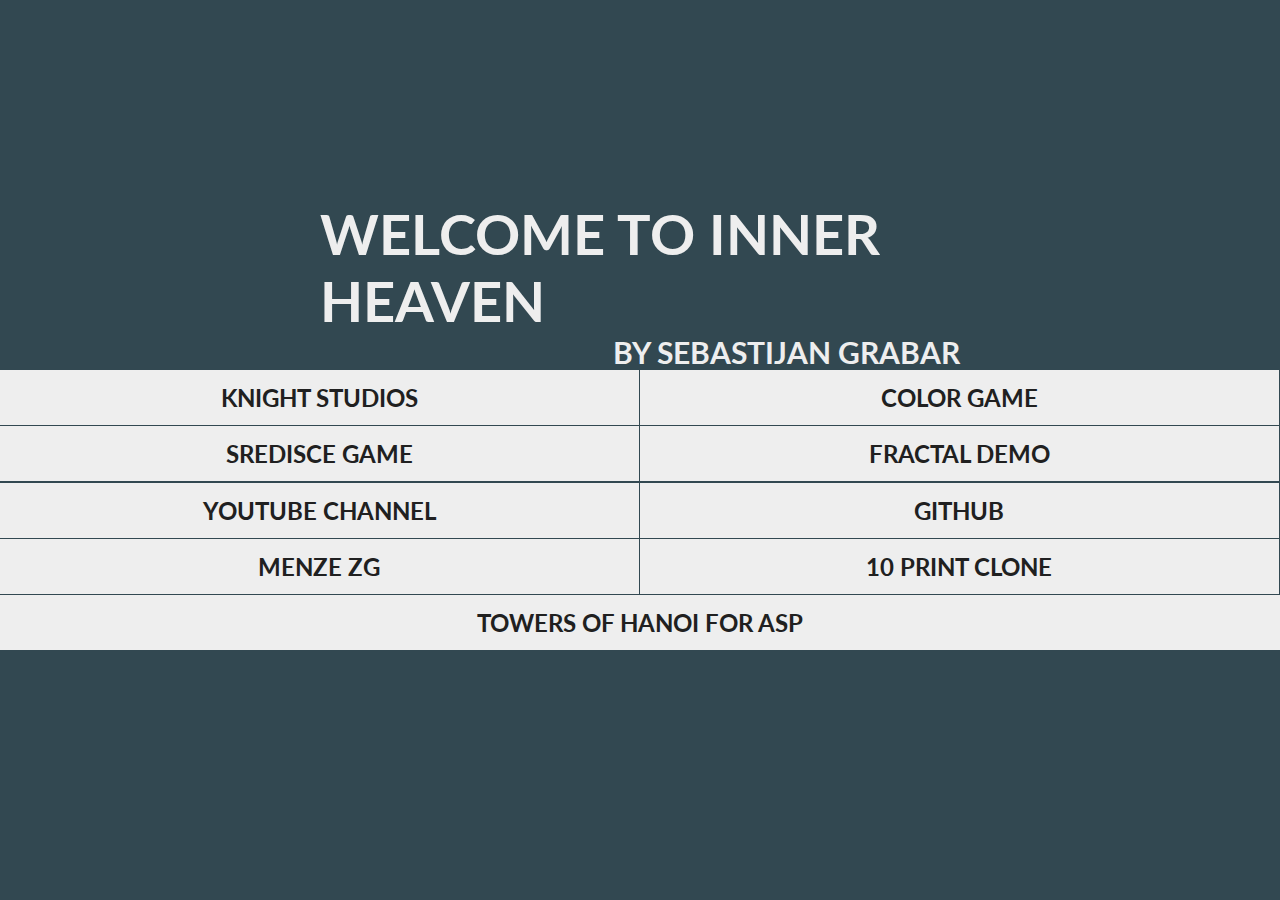
==== index.html @ 2a533b48 "Improved color schemes and added Towers of HANOI" ====
<!DOCTYPE html>

<head>
	<title>Welcome to Sebastijan Grabar's Portfolio - Inner Heaven</title>
	<meta charset="utf-8">
	<meta name="description" content="Portfolio website for Sebastijan Grabar. It contains various works such as JavaScript apps, static web pages and Youtube videos">
	<meta name="author" content="Sebastijan Grabar">
	<meta name="keywords" content="Sebastijan, Grabar, portfolio, JavaScript, HTML">
	<link rel="stylesheet" type="text/css" href="style.css">
	<link href="https://fonts.googleapis.com/css?family=Lato" rel="stylesheet">
	<link rel="icon" href="favicon.png" type="image/png">
</head>

<body>
	<div id="head-container">
		<h1>Welcome to Inner Heaven</h1>
		<h2>by Sebastijan Grabar</h2>
	</div>
	<ul>
		<li><a href="knight_studios/knight.html">Knight Studios</a></li>
		<li><a href="colorgame/colorgame.html">Color Game</a></li>
		<li><a href="srediscegame/index.html">Sredisce Game</a></li>
		<li><a href="fractaldemo/index.html">Fractal demo</a></li>
		<li><a href="https://www.youtube.com/baso53">Youtube Channel</a></li>
		<li><a href="https://github.com/baso53">Github</a></li>
		<li><a href="menze/menze.html">Menze ZG</a></li>
		<li><a href="10print/index.html">10 print clone</a></li>
		<li><a href="hanoi/index.html">Towers of Hanoi for ASP</a></li>
	</ul>
</body>
---- style.css ----
*{
    margin: 0;
    padding: 0;
}

body{
    background: #324851;
    font-family: 'Lato', sans-serif;
}

#head-container{
    width: 50%;
    margin: 0 auto;
}

h1{
    text-align: left;
    text-transform: uppercase;
    font-size: 56px;
    color: #EEEEEE;
    margin-top: 200px;
	cursor: default;
}

h2{
    text-align: right;
    text-transform: uppercase;
    font-size: 30px;
    color: #EEEEEE;
	cursor: default;
}

ul{
    list-style-type: none;
    background: #EEEEEE;
    width: 100%;
}

li{
    float: left;
    width: 49.9%;
    background: #EEEEEE;
    text-align: center;
    font-size: 24px;
    text-transform: uppercase;
    font-weight: bold;
    line-height: 55px;
    margin-right: 0.1%;
    margin-bottom: 0.1%;
}

li:nth-child(odd):last-child{
    width: 100%;
}

a{
    display: block;
    color: #202020;
    text-decoration: none;
    transition: all 0.2s ease-out;
}
a:hover{
    color: #006699;
}

@media screen and (max-device-width: 400px){
    #head-container{
        width: 80%;
        margin: 0 auto;
    }
    h1{
        font-size: 7em;
        margin-top: 50px;
    }
    h2{
        font-size: 3em;
    }
    li{
        font-size: 3em;
        line-height: 4em;
    }
}
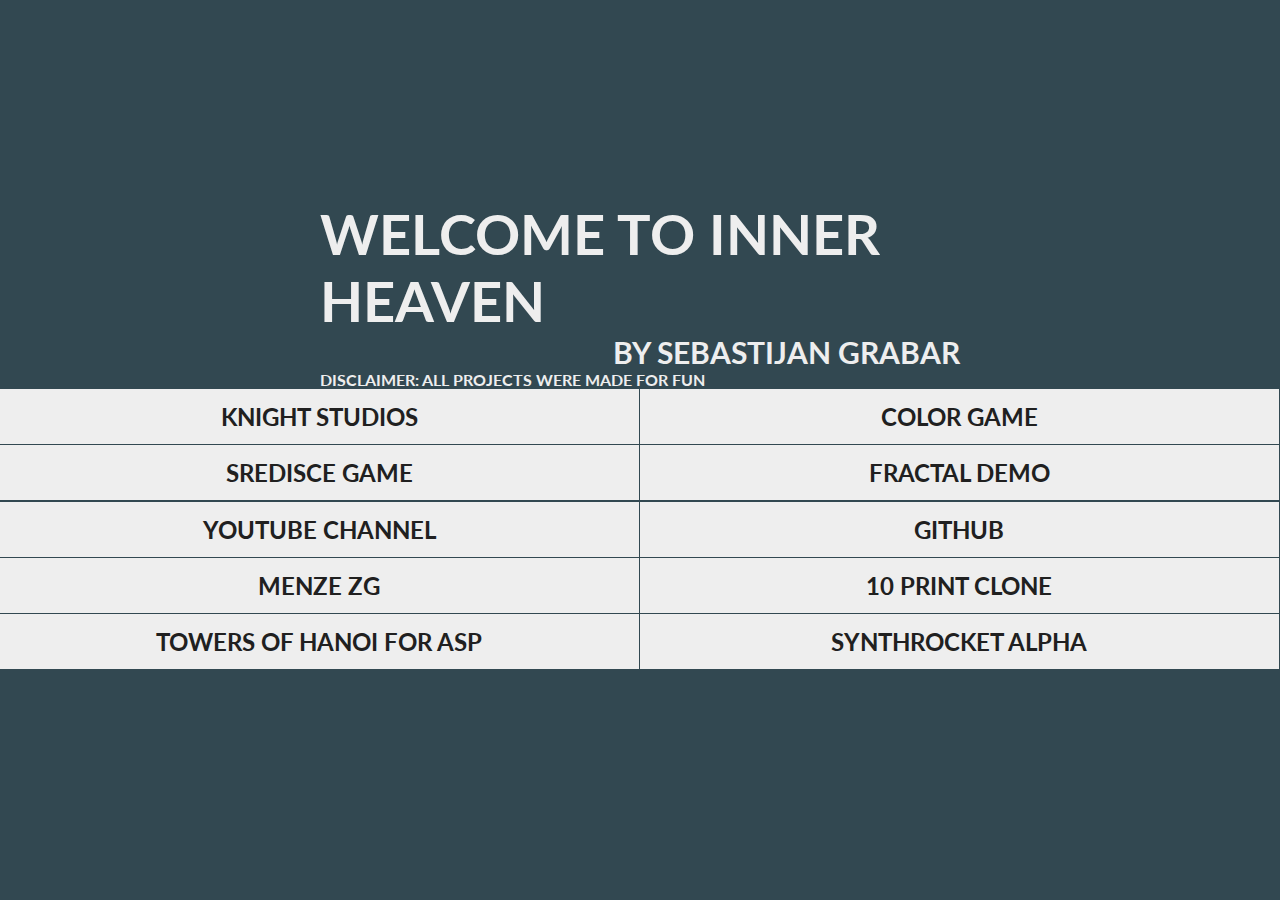
==== commit da8b8b78: "Added SynthRocket Alpha" ====
--- a/index.html
+++ b/index.html
@@ -15,6 +15,7 @@
 	<div id="head-container">
 		<h1>Welcome to Inner Heaven</h1>
 		<h2>by Sebastijan Grabar</h2>
+		<h3>Disclaimer: all projects were made for fun</h3>
 	</div>
 	<ul>
 		<li><a href="knight_studios/knight.html">Knight Studios</a></li>
@@ -26,5 +27,6 @@
 		<li><a href="menze/menze.html">Menze ZG</a></li>
 		<li><a href="10print/index.html">10 print clone</a></li>
 		<li><a href="hanoi/index.html">Towers of Hanoi for ASP</a></li>
+		<li><a href="synthrocket/index.html">SynthRocket Alpha</a></li>
 	</ul>
 </body>--- a/style.css
+++ b/style.css
@@ -26,6 +26,14 @@
     text-align: right;
     text-transform: uppercase;
     font-size: 30px;
+    color: #EEEEEE;
+	cursor: default;
+}
+
+h3{
+    text-align: left;
+    text-transform: uppercase;
+    font-size: 16px;
     color: #EEEEEE;
 	cursor: default;
 }
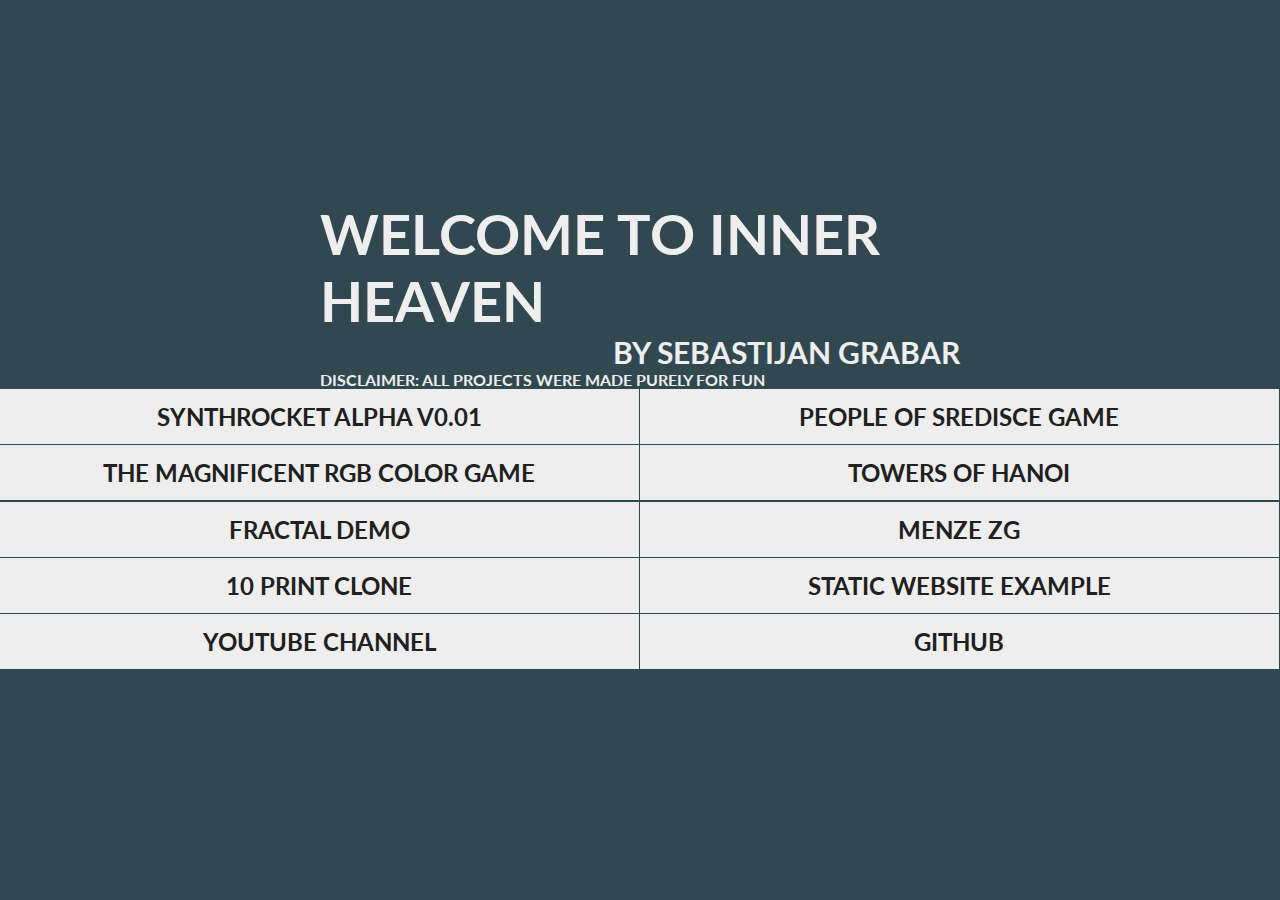
==== commit 7de18220: "Changed layout of the landing page" ====
--- a/index.html
+++ b/index.html
@@ -15,18 +15,18 @@
 	<div id="head-container">
 		<h1>Welcome to Inner Heaven</h1>
 		<h2>by Sebastijan Grabar</h2>
-		<h3>Disclaimer: all projects were made for fun</h3>
+		<h3>Disclaimer: all projects were made purely for fun</h3>
 	</div>
 	<ul>
-		<li><a href="knight_studios/knight.html">Knight Studios</a></li>
-		<li><a href="colorgame/colorgame.html">Color Game</a></li>
-		<li><a href="srediscegame/index.html">Sredisce Game</a></li>
+		<li><a href="synthrocket/index.html">SynthRocket Alpha v0.01</a></li>
+		<li><a href="srediscegame/index.html">People of Sredisce Game</a></li>
+		<li><a href="colorgame/colorgame.html">The Magnificent RGB color game</a></li>
+		<li><a href="hanoi/index.html">Towers of Hanoi</a></li>
 		<li><a href="fractaldemo/index.html">Fractal demo</a></li>
+		<li><a href="menze/menze.html">Menze ZG</a></li>
+		<li><a href="10print/index.html">10 print clone</a></li>
+		<li><a href="knight_studios/knight.html">Static website example</a></li>
 		<li><a href="https://www.youtube.com/baso53">Youtube Channel</a></li>
 		<li><a href="https://github.com/baso53">Github</a></li>
-		<li><a href="menze/menze.html">Menze ZG</a></li>
-		<li><a href="10print/index.html">10 print clone</a></li>
-		<li><a href="hanoi/index.html">Towers of Hanoi for ASP</a></li>
-		<li><a href="synthrocket/index.html">SynthRocket Alpha</a></li>
 	</ul>
 </body>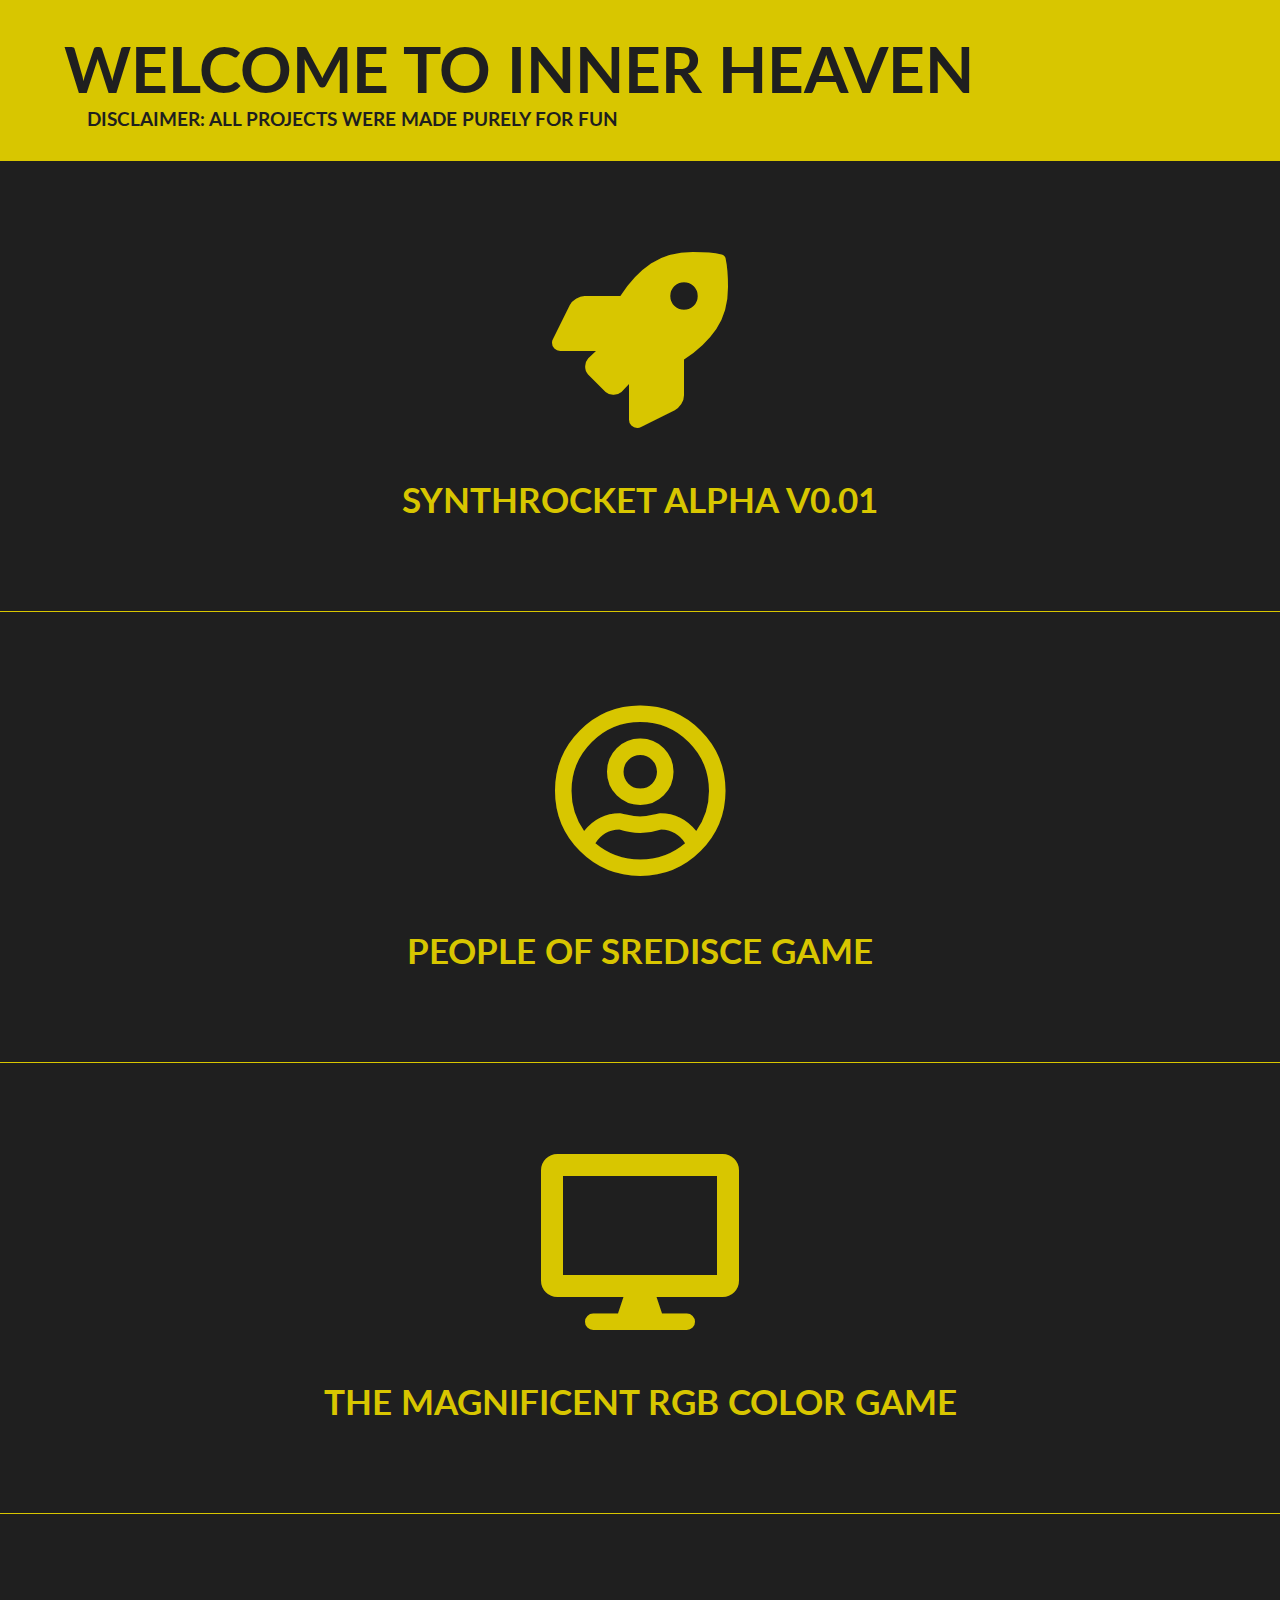
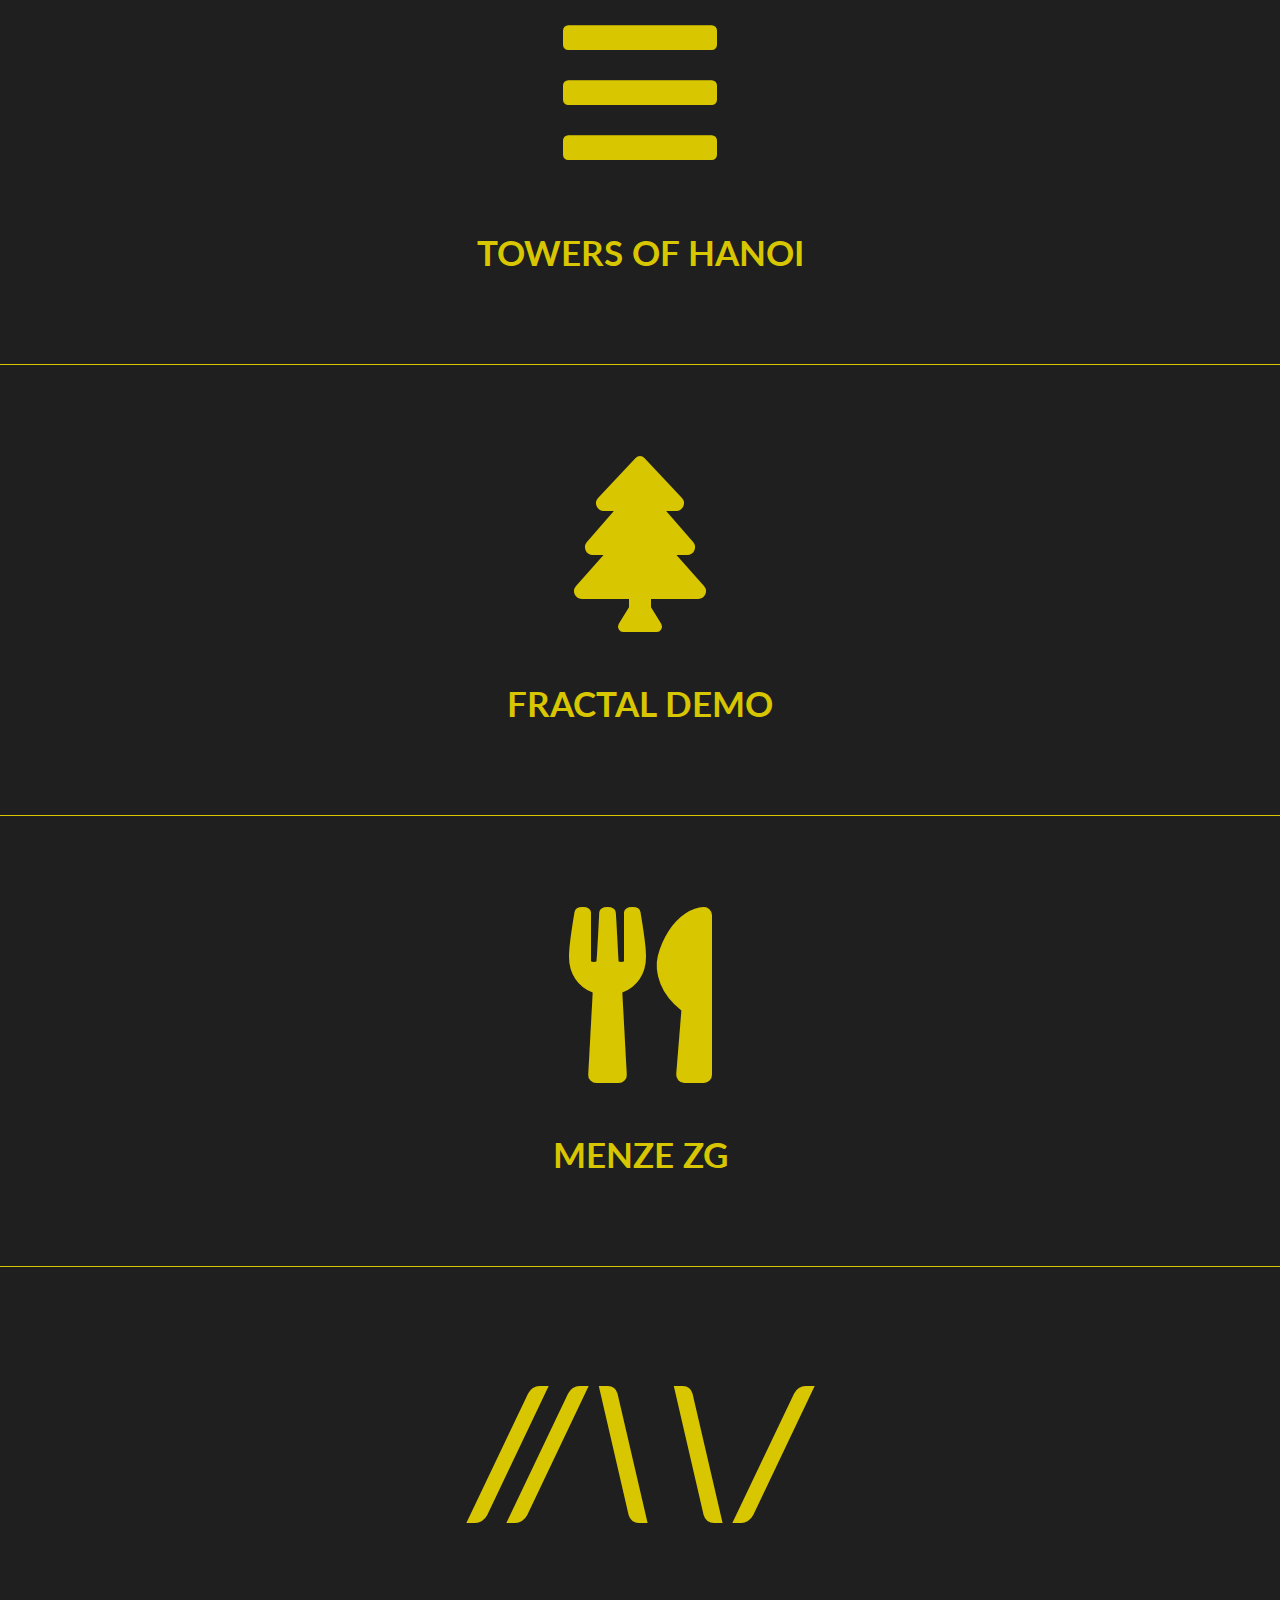
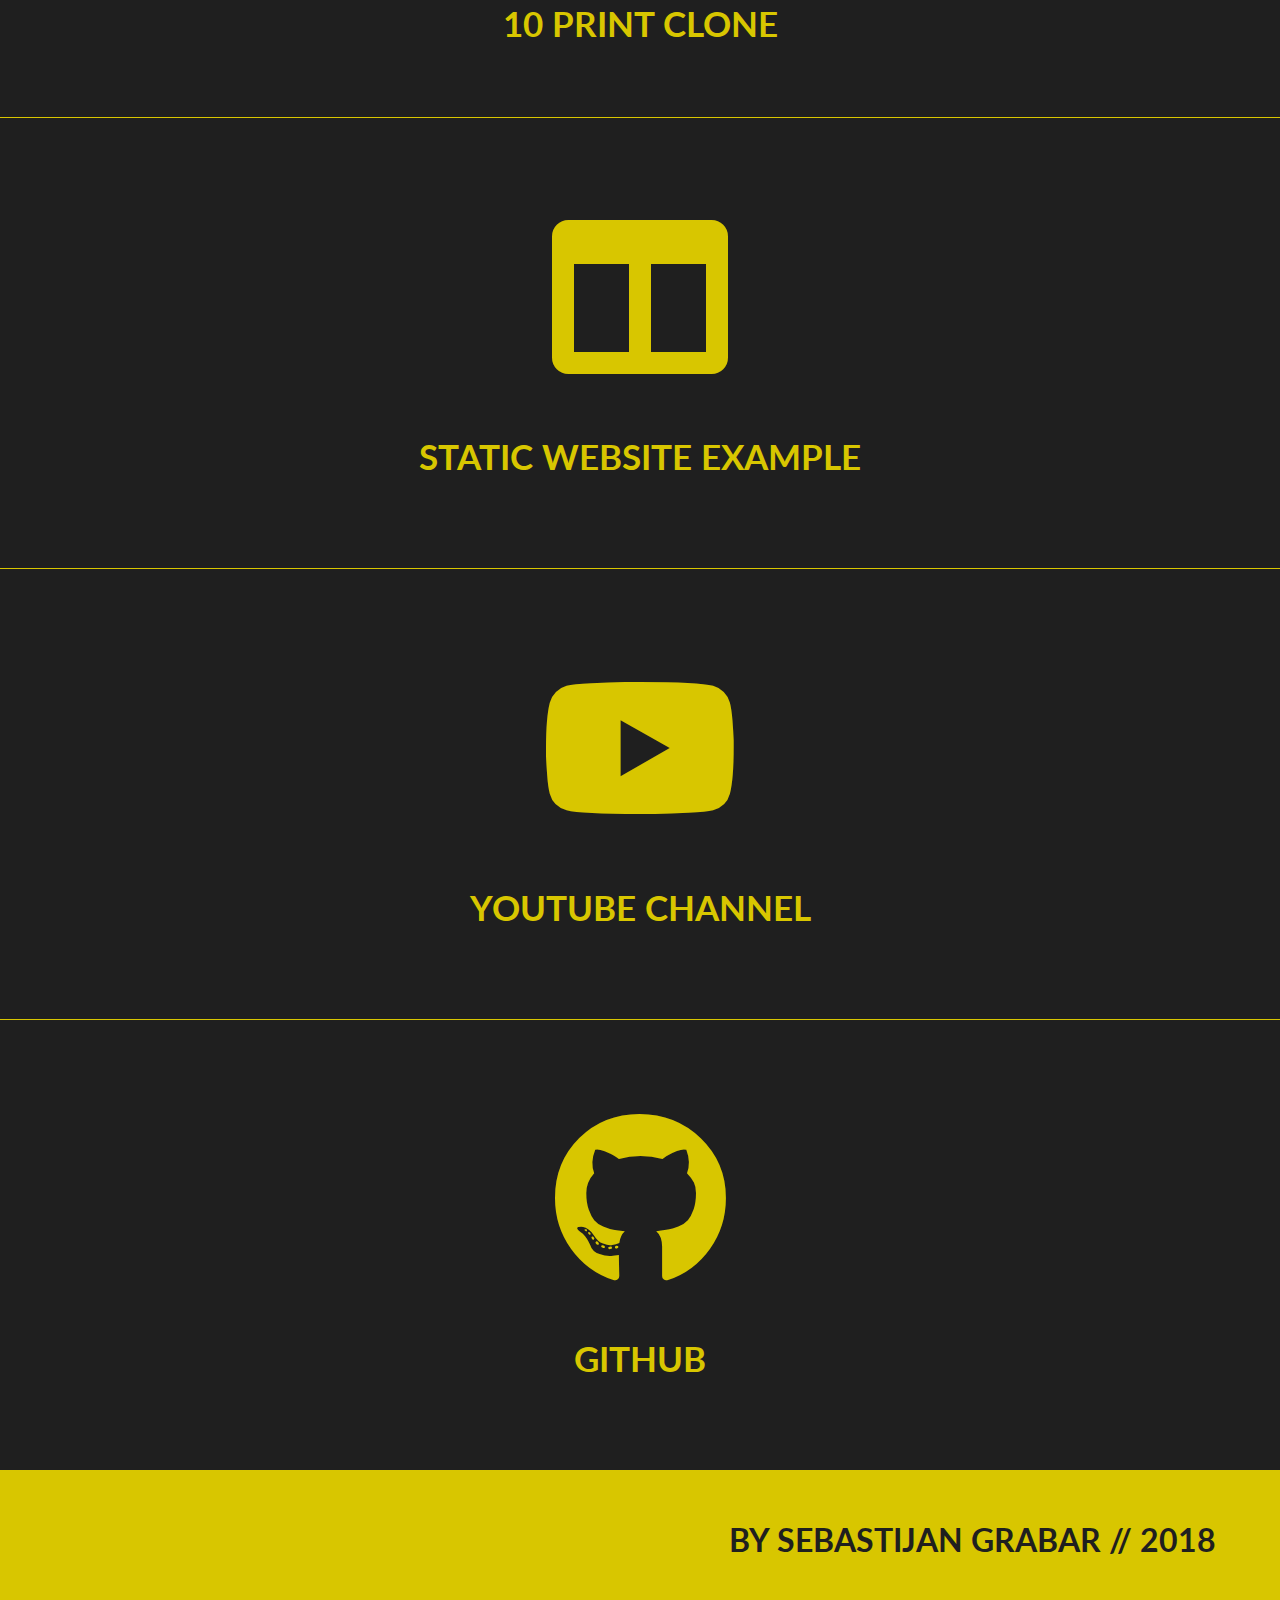
==== commit 710dd1b7: "Changed landing page" ====
--- a/index.html
+++ b/index.html
@@ -8,25 +8,31 @@
 	<meta name="keywords" content="Sebastijan, Grabar, portfolio, JavaScript, HTML">
 	<link rel="stylesheet" type="text/css" href="style.css">
 	<link href="https://fonts.googleapis.com/css?family=Lato" rel="stylesheet">
+	<link href="https://use.fontawesome.com/releases/v5.0.6/css/all.css" rel="stylesheet">
 	<link rel="icon" href="favicon.png" type="image/png">
 </head>
 
 <body>
-	<div id="head-container">
+	<header>
 		<h1>Welcome to Inner Heaven</h1>
-		<h2>by Sebastijan Grabar</h2>
-		<h3>Disclaimer: all projects were made purely for fun</h3>
-	</div>
+		<h2>Disclaimer: all projects were made purely for fun</h2>
+	</header>
+
+
 	<ul>
-		<li><a href="synthrocket/index.html">SynthRocket Alpha v0.01</a></li>
-		<li><a href="srediscegame/index.html">People of Sredisce Game</a></li>
-		<li><a href="colorgame/colorgame.html">The Magnificent RGB color game</a></li>
-		<li><a href="hanoi/index.html">Towers of Hanoi</a></li>
-		<li><a href="fractaldemo/index.html">Fractal demo</a></li>
-		<li><a href="menze/menze.html">Menze ZG</a></li>
-		<li><a href="10print/index.html">10 print clone</a></li>
-		<li><a href="knight_studios/knight.html">Static website example</a></li>
-		<li><a href="https://www.youtube.com/baso53">Youtube Channel</a></li>
-		<li><a href="https://github.com/baso53">Github</a></li>
+		<li><a href="synthrocket/index.html"><i class="fas fa-rocket"></i>SynthRocket Alpha v0.01</a></li>
+		<li><a href="srediscegame/index.html"><i class="far fa-user-circle"></i>People of Sredisce Game</a></li>
+		<li><a href="colorgame/colorgame.html"><i class="fas fa-desktop"></i>The Magnificent RGB color game</a></li>
+		<li><a href="hanoi/index.html"><i class="fas fa-bars"></i>Towers of Hanoi</a></li>
+		<li><a href="fractaldemo/index.html"><i class="fas fa-tree"></i>Fractal demo</a></li>
+		<li><a href="menze/menze.html"><i class="fas fa-utensils"></i>Menze ZG</a></li>
+		<li><a href="10print/index.html"><i>//\\/</i>10 print clone</a></li>
+		<li><a href="knight_studios/knight.html"><i class="fas fa-columns"></i>Static website example</a></li>
+		<li><a href="https://www.youtube.com/baso53"><i class="fab fa-youtube"></i>Youtube Channel</a></li>
+		<li><a href="https://github.com/baso53"><i class="fab fa-github"></i>Github</a></li>
 	</ul>
+
+	<footer>
+		<div id="footer-right">by Sebastijan Grabar // 2018</div>
+	</footer>
 </body>--- a/style.css
+++ b/style.css
@@ -4,87 +4,89 @@
 }
 
 body{
-    background: #324851;
+    background: #d8c600;
     font-family: 'Lato', sans-serif;
+    text-transform: uppercase;
 }
 
-#head-container{
-    width: 50%;
-    margin: 0 auto;
+header, footer{
+    padding: 30px 5%;
+    color: #1f1f1f;
+    cursor: default;
 }
 
 h1{
     text-align: left;
-    text-transform: uppercase;
-    font-size: 56px;
-    color: #EEEEEE;
-    margin-top: 200px;
-	cursor: default;
+    font-size: 4em;
 }
 
 h2{
-    text-align: right;
-    text-transform: uppercase;
-    font-size: 30px;
-    color: #EEEEEE;
-	cursor: default;
-}
-
-h3{
     text-align: left;
-    text-transform: uppercase;
-    font-size: 16px;
-    color: #EEEEEE;
-	cursor: default;
+    font-size: 1.2em;
+    margin-left: 2%;
 }
 
 ul{
     list-style-type: none;
-    background: #EEEEEE;
-    width: 100%;
-}
-
-li{
-    float: left;
-    width: 49.9%;
-    background: #EEEEEE;
-    text-align: center;
-    font-size: 24px;
-    text-transform: uppercase;
-    font-weight: bold;
-    line-height: 55px;
-    margin-right: 0.1%;
-    margin-bottom: 0.1%;
-}
-
-li:nth-child(odd):last-child{
     width: 100%;
 }
 
 a{
-    display: block;
-    color: #202020;
+    width: 100%;
+    text-align: center;
+    display: flex;
+    justify-content: center;
+    align-content: center;
+    flex-direction: column;
+    font-size: 2.2em;
+    font-weight: bold;
     text-decoration: none;
-    transition: all 0.2s ease-out;
+    background-color: #1f1f1f;
+    background-position: center;
+    height: 450px;
+    color: #d8c600;
+    border-top: 1px solid #d8c600;
+    transition: all 0.2s;
 }
 a:hover{
-    color: #006699;
+    background: #111111;
+}
+
+i{
+    margin-bottom: 50px;
+    font-size: 5em;
+}
+
+footer{
+    color: #1f1f1f;
+    font-weight: bold;
+    cursor: default;
+    height: 80px;
+}
+#footer-right{
+    text-align: right;
+    line-height: 80px;
+    font-size: 2em;
+    width: 100%;
 }
 
 @media screen and (max-device-width: 400px){
-    #head-container{
-        width: 80%;
-        margin: 0 auto;
-    }
     h1{
-        font-size: 7em;
-        margin-top: 50px;
+        font-size: 5em;
     }
     h2{
+        margin-top: 20px;
+        font-size: 2em;
+    }
+    h3{
+        margin-top: 30px;
+        font-size: 1.5em;
+    }
+    a{
+        font-size: 4em;
+    }
+    i{
+        margin-bottom: 40px;
         font-size: 3em;
     }
-    li{
-        font-size: 3em;
-        line-height: 4em;
-    }
 }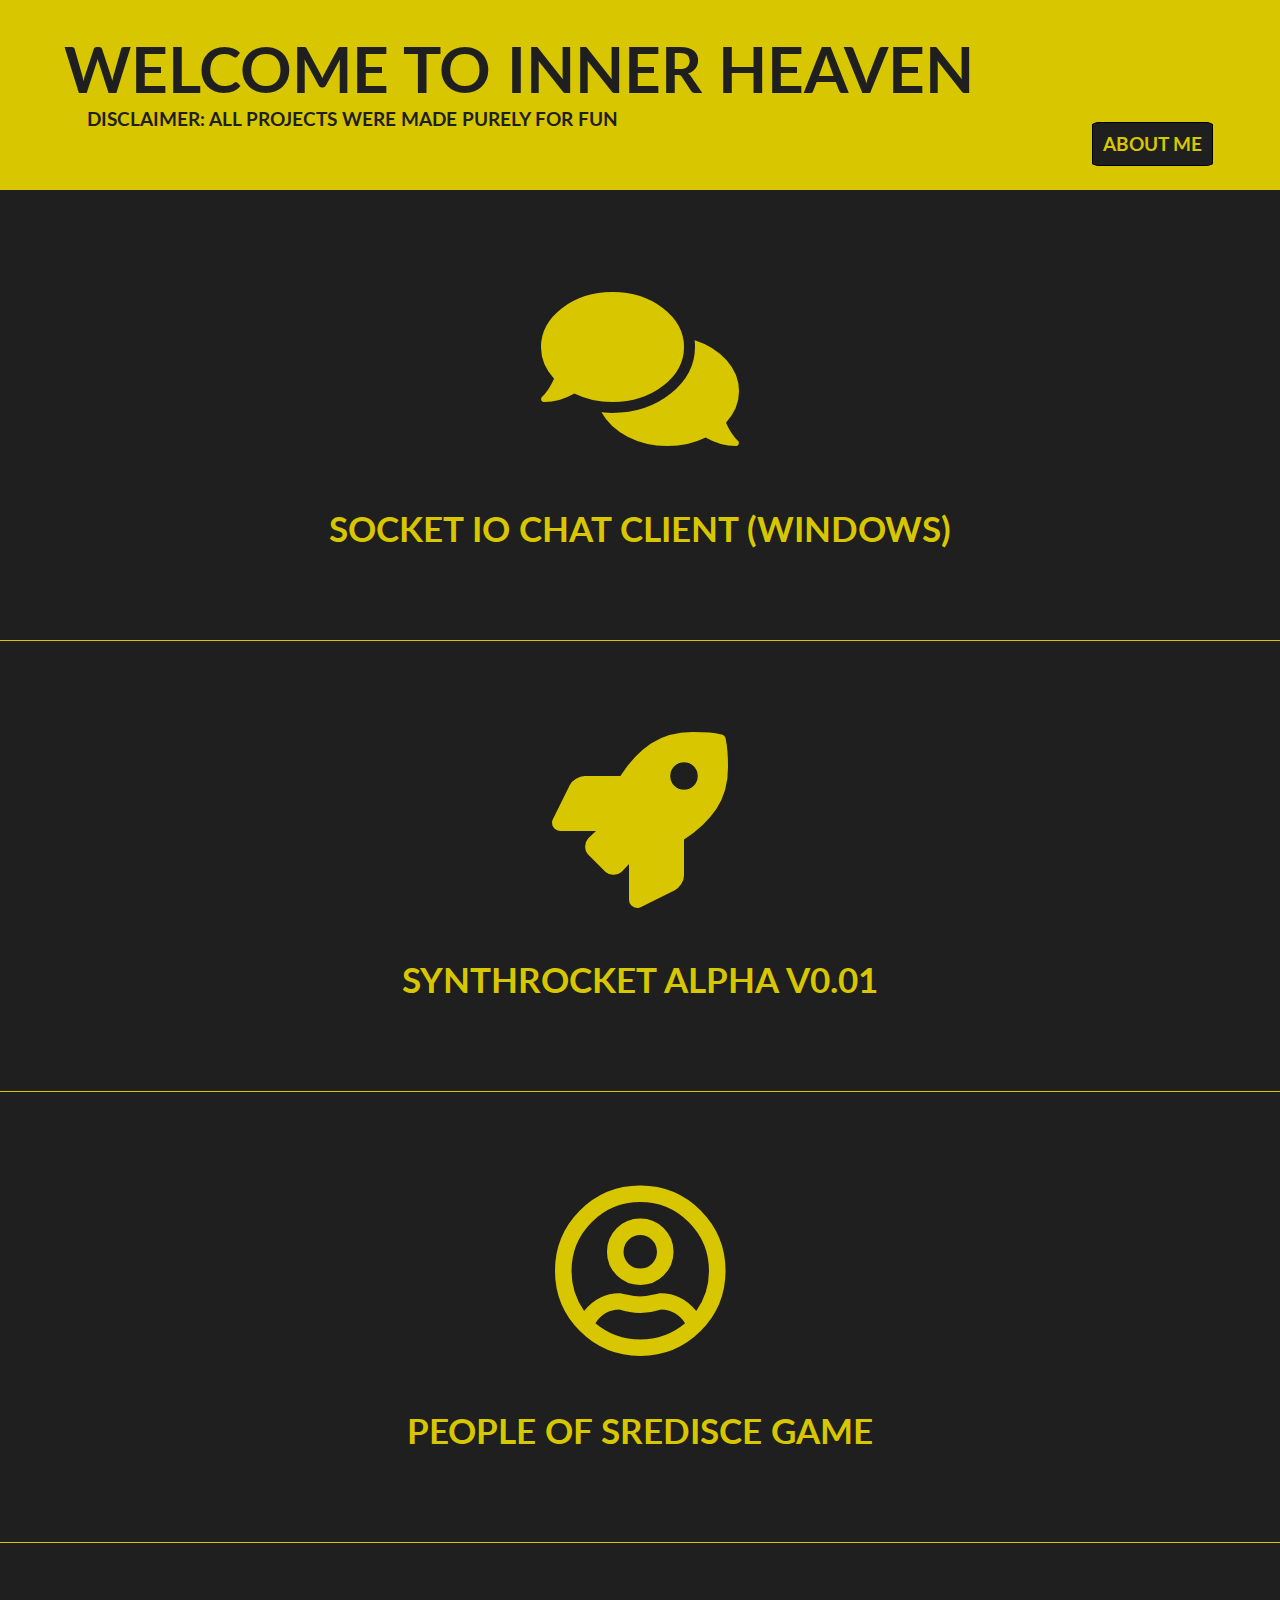
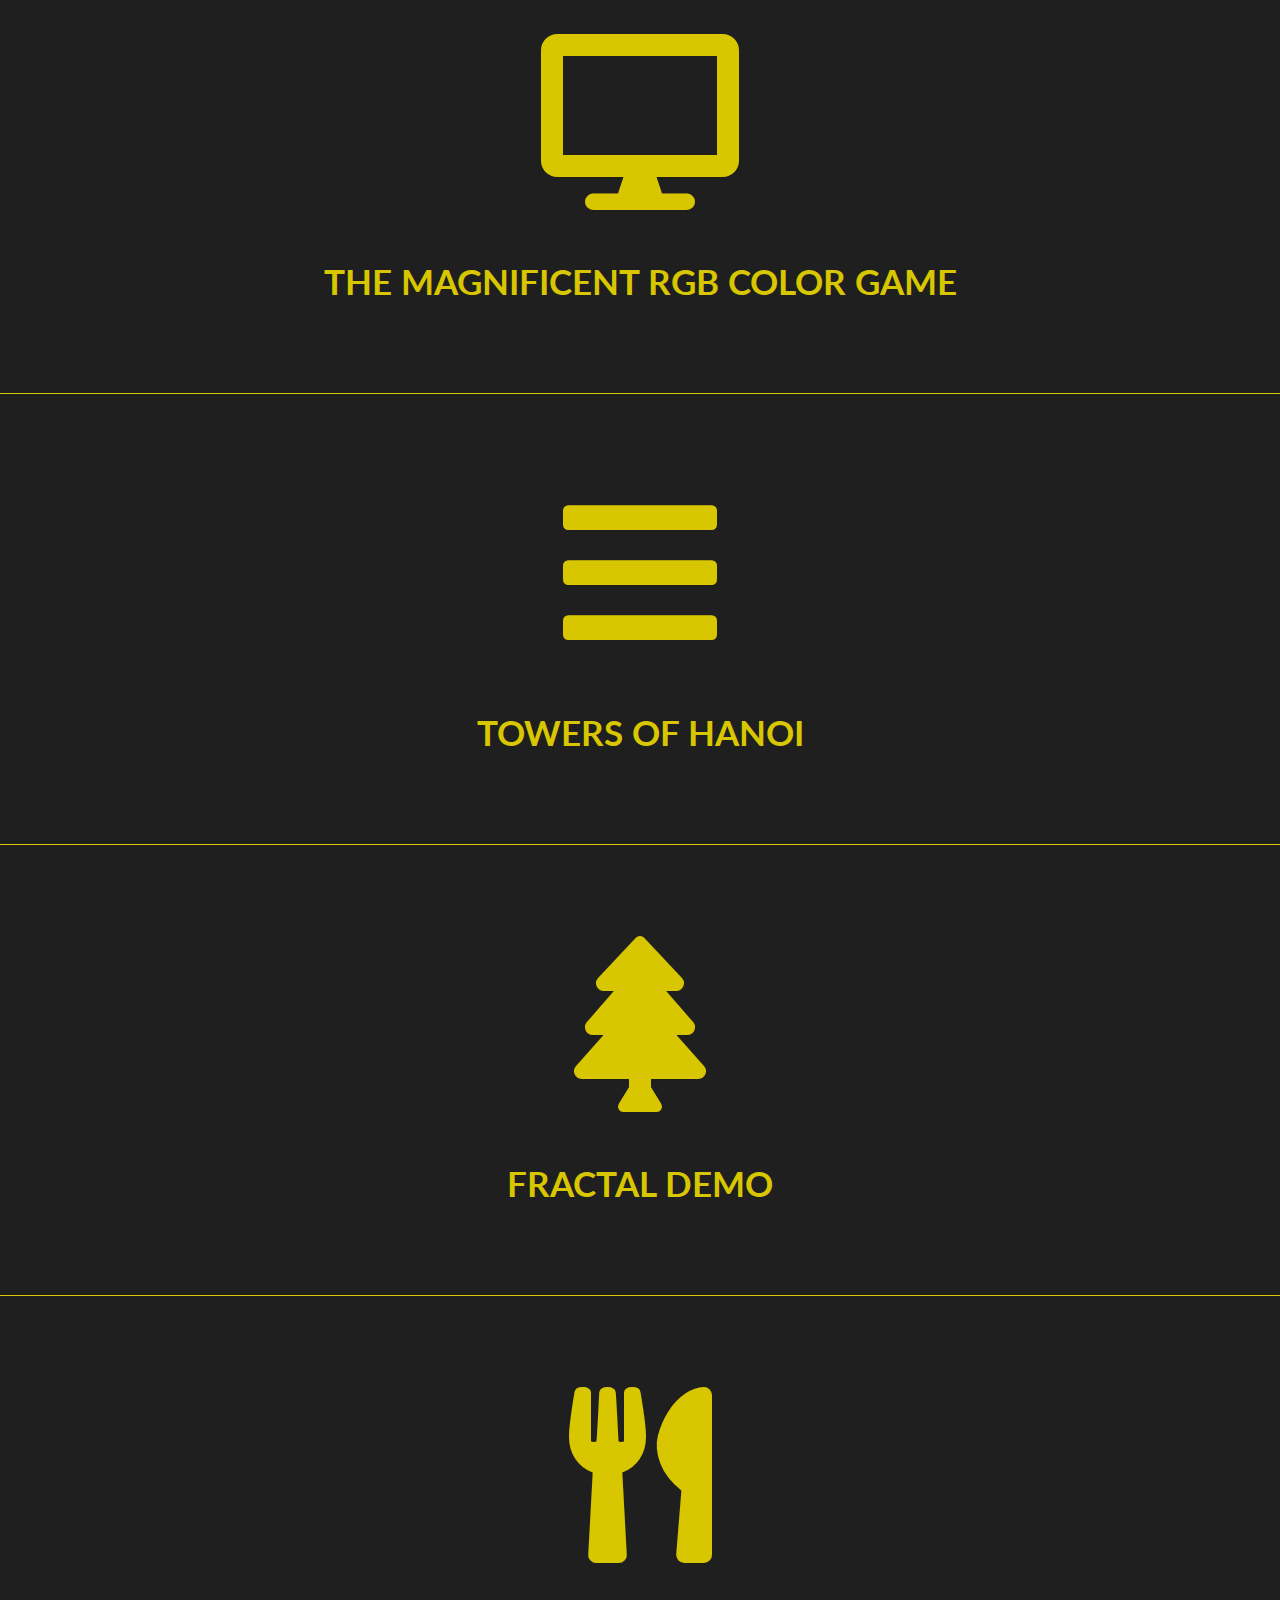
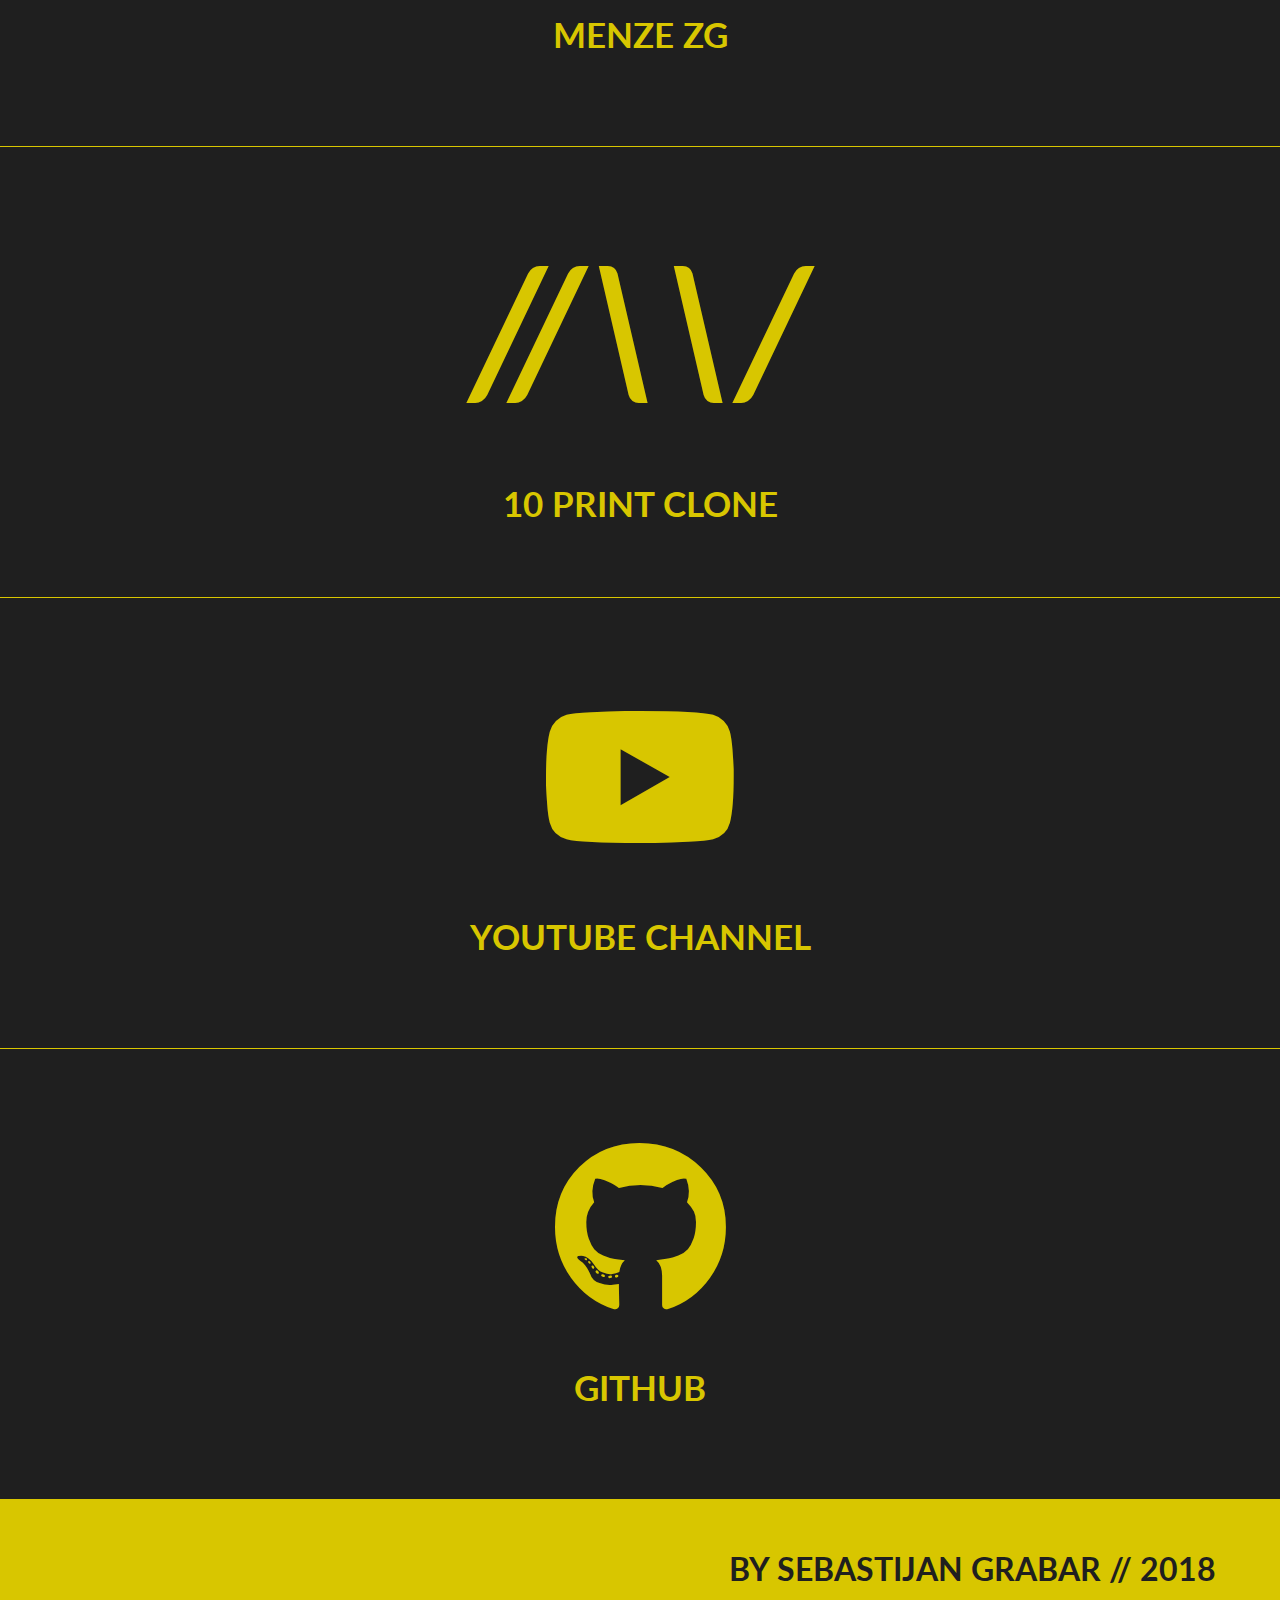
==== commit fb744dbb: "Added socket.io project and about me section" ====
--- a/index.html
+++ b/index.html
@@ -1,11 +1,11 @@
 <!DOCTYPE html>
 
 <head>
-	<title>Welcome to Sebastijan Grabar's Portfolio - Inner Heaven</title>
+	<title>Welcome to Inner Heaven</title>
 	<meta charset="utf-8">
-	<meta name="description" content="Portfolio website for Sebastijan Grabar. It contains various works such as JavaScript apps, static web pages and Youtube videos">
+	<meta name="description" content="Portfolio website by Sebastijan Grabar. It contains various works such as JavaScript apps, static web pages and Youtube videos.">
 	<meta name="author" content="Sebastijan Grabar">
-	<meta name="keywords" content="Sebastijan, Grabar, portfolio, JavaScript, HTML">
+	<meta name="keywords" content="Sebastijan, Grabar, portfolio, JavaScript, HTML, frameworks">
 	<link rel="stylesheet" type="text/css" href="style.css">
 	<link href="https://fonts.googleapis.com/css?family=Lato" rel="stylesheet">
 	<link href="https://use.fontawesome.com/releases/v5.0.6/css/all.css" rel="stylesheet">
@@ -16,10 +16,29 @@
 	<header>
 		<h1>Welcome to Inner Heaven</h1>
 		<h2>Disclaimer: all projects were made purely for fun</h2>
+		
+		<h3 id="show"><span id="about">About Me</span></h3>
 	</header>
 
+	<ul>
+		<li>
+			<a href="#" onClick="return false;" id="hiddeable">
+				<div id="about-text">
+					Hello! My Name is Sebastijan Grabar!
+					<br> I'm a 20-year-old student and developer from Croatia with big love for modern Javascript.
+					<br> <br> Learning new technologies through side projects is one of the things I absolutely love
+					to do, most of which you can find below. On the other hand, I have a strong opinion that concepts are more important
+					than concrete technologies.
 
-	<ul>
+					<br> <br> I also know some C#, Java, C, C++, all of which I wish to get better at in the near future.
+
+					<br> <br> You can also find a link to my Youtube channel where I (sometimes) put up guitar covers or my own music. 
+					Playing the guitar is my main tool for relaxation :)
+				</div>
+			</a>
+		</li>
+
+		<li><a href="https://github.com/baso53/SocketIOChatClient"><i class="fas fa-comments"></i>Socket IO Chat Client (Windows)</a></li>
 		<li><a href="synthrocket/index.html"><i class="fas fa-rocket"></i>SynthRocket Alpha v0.01</a></li>
 		<li><a href="srediscegame/index.html"><i class="far fa-user-circle"></i>People of Sredisce Game</a></li>
 		<li><a href="colorgame/colorgame.html"><i class="fas fa-desktop"></i>The Magnificent RGB color game</a></li>
@@ -27,12 +46,26 @@
 		<li><a href="fractaldemo/index.html"><i class="fas fa-tree"></i>Fractal demo</a></li>
 		<li><a href="menze/menze.html"><i class="fas fa-utensils"></i>Menze ZG</a></li>
 		<li><a href="10print/index.html"><i>//\\/</i>10 print clone</a></li>
-		<li><a href="knight_studios/knight.html"><i class="fas fa-columns"></i>Static website example</a></li>
 		<li><a href="https://www.youtube.com/baso53"><i class="fab fa-youtube"></i>Youtube Channel</a></li>
 		<li><a href="https://github.com/baso53"><i class="fab fa-github"></i>Github</a></li>
+
 	</ul>
 
 	<footer>
 		<div id="footer-right">by Sebastijan Grabar // 2018</div>
 	</footer>
+
+	<script>
+		let button = document.getElementById("show");
+		let hiddeableText = document.getElementById("hiddeable");
+		hiddeableText.classList.add("remove-height");
+		button.onclick = () => {
+			console.log(hiddeableText.classList["remove-height"]);
+			if (hiddeableText.classList.contains("remove-height")){
+				hiddeableText.classList.remove("remove-height");
+			} else{
+				hiddeableText.classList.add("remove-height");
+			}
+		};
+	</script>
 </body>--- a/style.css
+++ b/style.css
@@ -24,6 +24,26 @@
     text-align: left;
     font-size: 1.2em;
     margin-left: 2%;
+    clear: both;
+}
+
+h3#show{
+    text-align: right;
+    padding: 3px;
+}
+
+span#about {
+    padding: 10px;
+    border: 1px solid black;
+    border-radius: 7%;
+    background: #1f1f1f;
+    color: #d8c600;
+    transition: color 0.6s, background 0.3s;
+}
+
+span#about:hover{
+    background: #d8c600;
+    color: #1f1f1f;
 }
 
 ul{
@@ -46,7 +66,7 @@
     height: 450px;
     color: #d8c600;
     border-top: 1px solid #d8c600;
-    transition: all 0.2s;
+    transition: all 0.3s;
 }
 a:hover{
     background: #111111;
@@ -89,4 +109,17 @@
         margin-bottom: 40px;
         font-size: 3em;
     }
+}
+
+#about-text{
+    font-size: 0.5em;
+    width: 60%;
+    margin: 0% 20%;
+    line-height: 1.5em;
+}
+
+
+.remove-height{
+    height: 0px;
+    visibility: hidden;
 }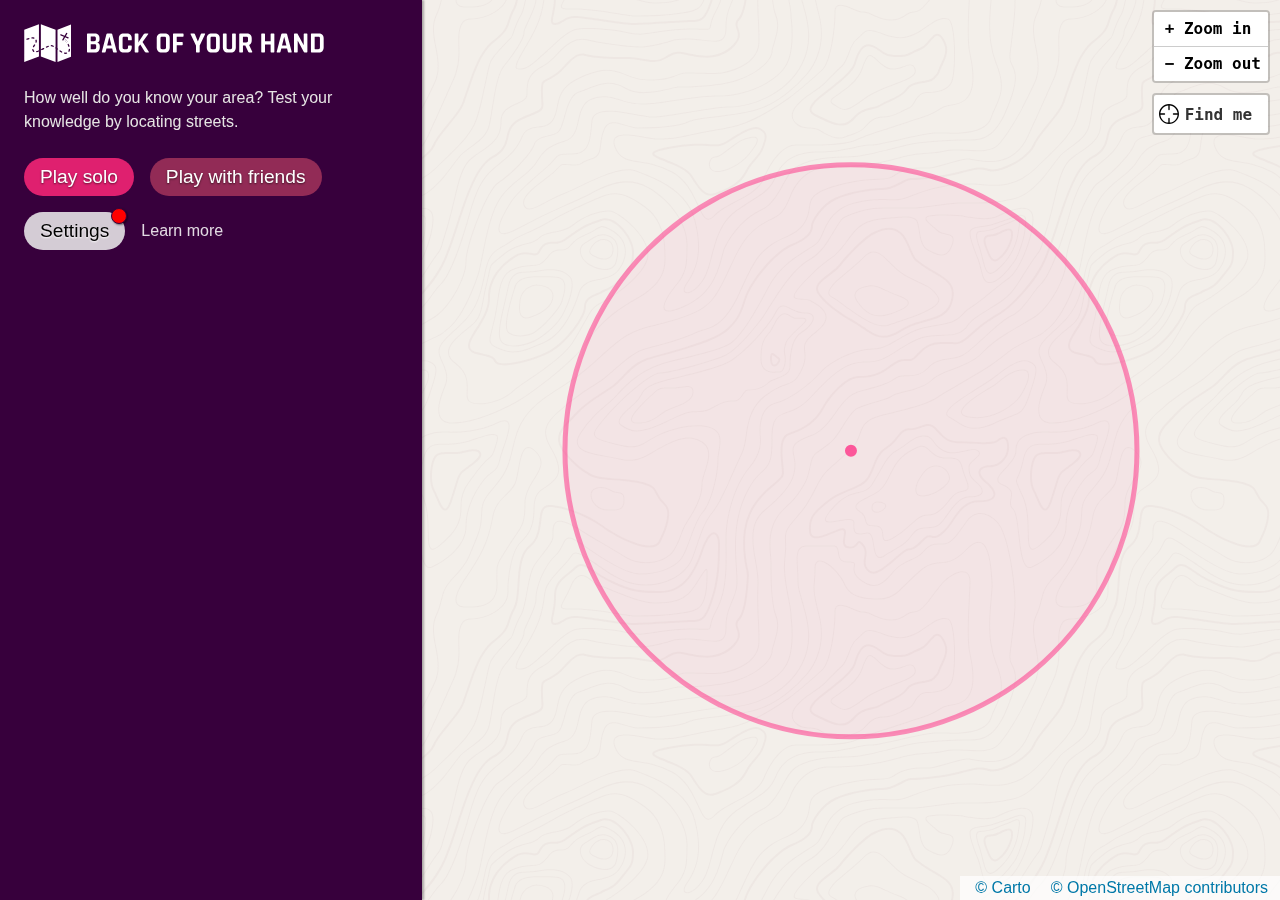
==== commit 10fc1841: "Back of your hand" ====
--- a/index.html
+++ b/index.html
@@ -1,71 +1,151 @@
-<!DOCTYPE html>
-
-<head>
-	<title>Welcome to Inner Heaven</title>
-	<meta charset="utf-8">
-	<meta name="description" content="Portfolio website by Sebastijan Grabar. It contains various works such as JavaScript apps, static web pages and Youtube videos.">
-	<meta name="author" content="Sebastijan Grabar">
-	<meta name="keywords" content="Sebastijan, Grabar, portfolio, JavaScript, HTML, frameworks">
-	<link rel="stylesheet" type="text/css" href="style.css">
-	<link href="https://fonts.googleapis.com/css?family=Lato" rel="stylesheet">
-	<link href="https://use.fontawesome.com/releases/v5.0.6/css/all.css" rel="stylesheet">
-	<link rel="icon" href="favicon.png" type="image/png">
-</head>
-
-<body>
-	<header>
-		<h1>Welcome to Inner Heaven</h1>
-		<h2>Disclaimer: all projects were made purely for fun</h2>
-		
-		<h3 id="show"><span id="about">About Me</span></h3>
-	</header>
-
-	<ul>
-		<li>
-			<a href="#" onClick="return false;" id="hiddeable">
-				<div id="about-text">
-					Hello! My Name is Sebastijan Grabar!
-					<br> I'm a 20-year-old student and developer from Croatia with big love for modern Javascript.
-					<br> <br> Learning new technologies through side projects is one of the things I absolutely love
-					to do, most of which you can find below. On the other hand, I have a strong opinion that concepts are more important
-					than concrete technologies.
-
-					<br> <br> I also know some C#, Java, C, C++, all of which I wish to get better at in the near future.
-
-					<br> <br> You can also find a link to my Youtube channel where I (sometimes) put up guitar covers or my own music. 
-					Playing the guitar is my main tool for relaxation :)
-				</div>
-			</a>
-		</li>
-
-		<li><a href="https://github.com/baso53/SocketIOChatClient"><i class="fas fa-comments"></i>Socket IO Chat Client (Windows)</a></li>
-		<li><a href="synthrocket/index.html"><i class="fas fa-rocket"></i>SynthRocket Alpha v0.01</a></li>
-		<li><a href="srediscegame/index.html"><i class="far fa-user-circle"></i>People of Sredisce Game</a></li>
-		<li><a href="colorgame/colorgame.html"><i class="fas fa-desktop"></i>The Magnificent RGB color game</a></li>
-		<li><a href="hanoi/index.html"><i class="fas fa-bars"></i>Towers of Hanoi</a></li>
-		<li><a href="fractaldemo/index.html"><i class="fas fa-tree"></i>Fractal demo</a></li>
-		<li><a href="menze/menze.html"><i class="fas fa-utensils"></i>Menze ZG</a></li>
-		<li><a href="10print/index.html"><i>//\\/</i>10 print clone</a></li>
-		<li><a href="https://www.youtube.com/baso53"><i class="fab fa-youtube"></i>Youtube Channel</a></li>
-		<li><a href="https://github.com/baso53"><i class="fab fa-github"></i>Github</a></li>
-
-	</ul>
-
-	<footer>
-		<div id="footer-right">by Sebastijan Grabar // 2018</div>
-	</footer>
-
-	<script>
-		let button = document.getElementById("show");
-		let hiddeableText = document.getElementById("hiddeable");
-		hiddeableText.classList.add("remove-height");
-		button.onclick = () => {
-			console.log(hiddeableText.classList["remove-height"]);
-			if (hiddeableText.classList.contains("remove-height")){
-				hiddeableText.classList.remove("remove-height");
-			} else{
-				hiddeableText.classList.add("remove-height");
-			}
-		};
-	</script>
-</body>+<!--
+  This Source Code Form is subject to the terms of the Mozilla Public License, v. 2.0.
+  If a copy of the MPL was not distributed with this file, You can obtain one at https://mozilla.org/MPL/2.0/.
+  
+  Project: Back Of Your Hand (https://backofyourhand.com)
+  Repository: https://github.com/adam-lynch/back-of-your-hand
+  Copyright © 2024 Adam Lynch (https://adamlynch.com)
+-->
+
+<!doctype html>
+<html lang="en">
+  <head>
+    <meta charset="utf-8" />
+    <meta
+      name="description"
+      content="How well do you know your area? Test your knowledge by locating streets on a map."
+    />
+    <meta
+      name="viewport"
+      content="width=device-width,initial-scale=1"
+    />
+
+    <title>Back Of Your Hand</title>
+
+    <!-- Preloading, etc. -->
+    <link
+      rel="dns-prefetch"
+      href="https://www.overpass.de/"
+    />
+    <link
+      rel="canonical"
+      href="https://backofyourhand.com/game"
+    />
+
+    <!-- Assets -->
+    <link
+      rel="icon"
+      type="image/png"
+      href="/favicon.png"
+    />
+
+    <!-- PWA stuff -->
+    <link
+      rel="apple-touch-icon"
+      sizes="180x180"
+      href="/images/apple-touch-icon.png"
+    />
+    <link
+      rel="manifest"
+      href="/manifest.webmanifest"
+    />
+    <meta
+      name="theme-color"
+      content="#df206f"
+    />
+
+    <meta
+      property="title"
+      content="Back Of Your Hand"
+    />
+    <meta
+      property="description"
+      content="How well do you know your area? Test your knowledge by locating streets on a map."
+    />
+    <!-- Social media / sharing stuff -->
+    <meta
+      property="og:title"
+      content="Back Of Your Hand"
+    />
+    <meta
+      property="og:description"
+      content="How well do you know your area? Test your knowledge by locating streets on a map."
+    />
+    <meta
+      property="og:image"
+      content="https://backofyourhand.com/images/social-screenshot.png?x"
+    />
+    <meta
+      property="og:url"
+      content="https://backofyourhand.com"
+    />
+    <meta
+      name="twitter:card"
+      content="summary_large_image"
+    />
+    <!--  Non-essential, but recommended -->
+    <meta
+      name="image"
+      content="/images/social-screenshot.png?y"
+    />
+    <meta
+      property="og:site_name"
+      content="Back of Your Hand"
+    />
+    <meta
+      property="og:image:width"
+      content="1200"
+    />
+    <meta
+      property="og:image:width"
+      content="630"
+    />
+    <meta
+      name="twitter:image"
+      content="https://backofyourhand.com/images/social-screenshot.png?z"
+    />
+    <meta
+      name="twitter:image:alt"
+      content="Screenshot of the game; on the left-hand side, the user is given a street name to find. The map is on the right-side, where a marker / guess has been placed by the user"
+    />
+    <meta
+      name="twitter:creator"
+      content="@lynchy010"
+    />
+    <meta
+      name="twitter:site"
+      content="@lynchy010"
+    />
+    <script type="module" crossorigin src="/assets/index-cQ9Fogww.js"></script>
+    <link rel="stylesheet" crossorigin href="/assets/index-CY7V6aSr.css">
+  </head>
+
+  <body>
+    <noscript>
+      <div class="full-screen-display">
+        <div class="full-screen-display__inner">
+          <h1>JavaScript disabled</h1>
+          <p>
+            I'm afraid you need JavaScript to play this game. Sorry about that!
+          </p>
+          <p><a href="/learn-more">Learn more</a> about the game in general</p>
+          <img
+            class="hide-accessibly"
+            src="https://count.backofyourhand.com/count?p=/noscript"
+          />
+        </div>
+      </div>
+    </noscript>
+
+
+    <script>
+      if (
+        "production" === "production" &&
+        navigator.serviceWorker &&
+        !navigator.serviceWorker.controller
+      ) {
+        navigator.serviceWorker.register("/serviceworker.js");
+      }
+    </script>
+  </body>
+</html>
--- a/assets/index-CY7V6aSr.css
+++ b/assets/index-CY7V6aSr.css
@@ -0,0 +1 @@
+*{box-sizing:border-box;margin:0;padding:0}html,body{position:relative;width:100%;height:100%;overflow:hidden;overscroll-behavior-y:none;touch-action:none}body{background:#37003c;color:#333;margin:0;padding:0;box-sizing:border-box;font-family:-apple-system,BlinkMacSystemFont,Segoe UI,Roboto,Oxygen-Sans,Ubuntu,Cantarell,Helvetica Neue,sans-serif}.hide-accessibly{position:absolute;left:-10000px;top:auto;width:1px;height:1px;overflow:hidden}ol,ul{list-style:none}fieldset{all:unset}input{accent-color:#df206f}.single-line-text-overflow{white-space:nowrap;overflow:hidden;text-overflow:ellipsis}.slider{-webkit-appearance:none;appearance:none;width:100%;height:8px;border-radius:4px;background:#fff3;outline:none}.slider::-webkit-slider-thumb{-webkit-appearance:none;appearance:none;width:24px;height:24px;border:none;border-radius:12px;background:#df206f;cursor:pointer}.slider::-webkit-slider-thumb:hover{background:#d11563}.slider::-moz-range-thumb{width:24px;height:24px;border:none;border-radius:12px;background:#df206f;cursor:pointer}.slider::-moz-range-thumb:hover{background:#d11563}button{padding:.5rem 1rem;border:none;border-radius:2rem;font-size:1.2rem;background:#f0f0f0;background:#f0f0f0d9;color:#000;text-shadow:0 1px 2px white;cursor:pointer}button:hover,button:active{background:#d8d8d8}button:active{position:relative;top:1px;text-shadow:0 0 2px white}button:focus{outline:none}button:focus-visible{box-shadow:0 0 0 3px #000,0 0 0 4px #0003;transition:box-shadow .6s linear}.button--primary{background:#df206f;color:#fff;text-shadow:0 1px 2px rgba(0,0,0,.6)}.button--primary:hover,.button--primary:active{background:#d11563}.button--primary:active,.button--secondary:active{text-shadow:0 0 2px rgba(0,0,0,.8)}.button--secondary{background:#922b56;color:#fff;text-shadow:0 1px 2px rgba(0,0,0,.6)}.button--secondary:hover,.button--secondary:active{background:#a22257}button:disabled,button:disabled:active,button:disabled:hover{background:#0000004d;color:#ffffff4d;cursor:not-allowed}button:disabled:active{position:relative;top:1px}.button-group{display:flex;justify-content:flex-end}.button-group button+button{margin-left:20px}.summary-street-tooltip{max-width:250px;display:block;color:#000}@media (min-width: 800px){.summary-street-tooltip{font-size:1.25rem}}.full-screen-display{position:fixed;inset:0;z-index:999999;overflow-y:auto;background:#fff}.full-screen-display__inner{max-width:600px;margin:0 auto}.full-screen-display__inner>*{margin-top:1.5rem}.full-screen-display__innerbutton:first-of-type{margin-right:.75rem}.full-screen-display__inner h2{font-size:1.2rem}.full-screen-display__innerpre{padding:.5rem;overflow:auto;background:#f3f3f3;font-size:.7rem}.unstyled-link,.unstyled-link:active,.unstyled-link:focus,.unstyled-link:hover{color:inherit;cursor:default;text-decoration:none}.leaflet-pane,.leaflet-tile,.leaflet-marker-icon,.leaflet-marker-shadow,.leaflet-tile-container,.leaflet-pane>svg,.leaflet-pane>canvas,.leaflet-zoom-box,.leaflet-image-layer,.leaflet-layer{position:absolute;left:0;top:0}.leaflet-container{overflow:hidden}.leaflet-tile,.leaflet-marker-icon,.leaflet-marker-shadow{-webkit-user-select:none;user-select:none;-webkit-user-drag:none}.leaflet-tile::selection{background:transparent}.leaflet-safari .leaflet-tile{image-rendering:-webkit-optimize-contrast}.leaflet-safari .leaflet-tile-container{width:1600px;height:1600px;-webkit-transform-origin:0 0}.leaflet-marker-icon,.leaflet-marker-shadow{display:block}.leaflet-container .leaflet-overlay-pane svg,.leaflet-container .leaflet-marker-pane img,.leaflet-container .leaflet-shadow-pane img,.leaflet-container .leaflet-tile-pane img,.leaflet-container img.leaflet-image-layer,.leaflet-container .leaflet-tile{max-width:none!important;max-height:none!important}.leaflet-container.leaflet-touch-zoom{touch-action:pan-x pan-y}.leaflet-container.leaflet-touch-drag{touch-action:none;touch-action:pinch-zoom}.leaflet-container.leaflet-touch-drag.leaflet-touch-zoom{touch-action:none}.leaflet-container{-webkit-tap-highlight-color:transparent}.leaflet-container a{-webkit-tap-highlight-color:rgba(51,181,229,.4)}.leaflet-tile{filter:inherit;visibility:hidden}.leaflet-tile-loaded{visibility:inherit}.leaflet-zoom-box{width:0;height:0;box-sizing:border-box;z-index:800}.leaflet-overlay-pane svg{-moz-user-select:none}.leaflet-pane{z-index:400}.leaflet-tile-pane{z-index:200}.leaflet-overlay-pane{z-index:400}.leaflet-shadow-pane{z-index:500}.leaflet-marker-pane{z-index:600}.leaflet-tooltip-pane{z-index:650}.leaflet-popup-pane{z-index:700}.leaflet-map-pane canvas{z-index:100}.leaflet-map-pane svg{z-index:200}.leaflet-vml-shape{width:1px;height:1px}.lvml{behavior:url(#default#VML);display:inline-block;position:absolute}.leaflet-control{position:relative;z-index:800;pointer-events:visiblePainted;pointer-events:auto}.leaflet-top,.leaflet-bottom{position:absolute;z-index:1000;pointer-events:none}.leaflet-top{top:0}.leaflet-right{right:0}.leaflet-bottom{bottom:0}.leaflet-left{left:0}.leaflet-control{float:left;clear:both}.leaflet-right .leaflet-control{float:right}.leaflet-top .leaflet-control{margin-top:10px}.leaflet-bottom .leaflet-control{margin-bottom:10px}.leaflet-left .leaflet-control{margin-left:10px}.leaflet-right .leaflet-control{margin-right:10px}.leaflet-fade-anim .leaflet-tile{will-change:opacity}.leaflet-fade-anim .leaflet-popup{opacity:0;transition:opacity .2s linear}.leaflet-fade-anim .leaflet-map-pane .leaflet-popup{opacity:1}.leaflet-zoom-animated{transform-origin:0 0}.leaflet-zoom-anim .leaflet-zoom-animated{will-change:transform}.leaflet-zoom-anim .leaflet-zoom-animated{transition:transform .25s cubic-bezier(0,0,.25,1)}.leaflet-zoom-anim .leaflet-tile,.leaflet-pan-anim .leaflet-tile{transition:none}.leaflet-zoom-anim .leaflet-zoom-hide{visibility:hidden}.leaflet-interactive{cursor:pointer}.leaflet-grab{cursor:grab}.leaflet-crosshair,.leaflet-crosshair .leaflet-interactive{cursor:crosshair}.leaflet-popup-pane,.leaflet-control{cursor:auto}.leaflet-dragging .leaflet-grab,.leaflet-dragging .leaflet-grab .leaflet-interactive,.leaflet-dragging .leaflet-marker-draggable{cursor:move;cursor:grabbing}.leaflet-marker-icon,.leaflet-marker-shadow,.leaflet-image-layer,.leaflet-pane>svg path,.leaflet-tile-container{pointer-events:none}.leaflet-marker-icon.leaflet-interactive,.leaflet-image-layer.leaflet-interactive,.leaflet-pane>svg path.leaflet-interactive,svg.leaflet-image-layer.leaflet-interactive path{pointer-events:visiblePainted;pointer-events:auto}.leaflet-container{background-color:#f3efea;background-image:url("data:image/svg+xml,%3Csvg xmlns='http://www.w3.org/2000/svg' width='600' height='600' viewBox='0 0 600 600'%3E%3Cpath fill='%23dbcfcf' fill-opacity='0.21' d='M600 325.1v-1.17c-6.5 3.83-13.06 7.64-14.68 8.64-10.6 6.56-18.57 12.56-24.68 19.09-5.58 5.95-12.44 10.06-22.42 14.15-1.45.6-2.96 1.2-4.83 1.9l-4.75 1.82c-9.78 3.75-14.8 6.27-18.98 10.1-4.23 3.88-9.65 6.6-16.77 8.84-1.95.6-3.99 1.17-6.47 1.8l-6.14 1.53c-5.29 1.35-8.3 2.37-10.54 3.78-3.08 1.92-6.63 3.26-12.74 5.03a384.1 384.1 0 0 1-4.82 1.36c-2.04.58-3.6 1.04-5.17 1.52a110.03 110.03 0 0 0-11.2 4.05c-2.7 1.15-5.5 3.93-8.78 8.4a157.68 157.68 0 0 0-6.15 9.2c-5.75 9.07-7.58 11.74-10.24 14.51a50.97 50.97 0 0 1-4.6 4.22c-2.33 1.9-10.39 7.54-11.81 8.74a14.68 14.68 0 0 0-3.67 4.15c-1.24 2.3-1.9 4.57-2.78 8.87-2.17 10.61-3.52 14.81-8.2 22.1-4.07 6.33-6.8 9.88-9.83 12.99-.47.48-.95.96-1.5 1.48l-3.75 3.56c-1.67 1.6-3.18 3.12-4.86 4.9a42.44 42.44 0 0 0-9.89 16.94c-2.5 8.13-2.72 15.47-1.76 27.22.47 5.82.51 6.36.51 8.18 0 10.51.12 17.53.63 25.78.24 4.05.56 7.8.97 11.22h.9c-1.13-9.58-1.5-21.83-1.5-37 0-1.86-.04-2.4-.52-8.26-.94-11.63-.72-18.87 1.73-26.85a41.44 41.44 0 0 1 9.65-16.55c1.67-1.76 3.18-3.27 4.83-4.85.63-.6 3.13-2.96 3.75-3.57a71.6 71.6 0 0 0 1.52-1.5c3.09-3.16 5.86-6.76 9.96-13.15 4.77-7.42 6.15-11.71 8.34-22.44.86-4.21 1.5-6.4 2.68-8.6.68-1.25 1.79-2.48 3.43-3.86 1.38-1.15 9.43-6.8 11.8-8.72 1.71-1.4 3.26-2.81 4.7-4.3 2.72-2.85 4.56-5.54 10.36-14.67a156.9 156.9 0 0 1 6.1-9.15c3.2-4.33 5.9-7.01 8.37-8.07 3.5-1.5 7.06-2.77 11.1-4.02a233.84 233.84 0 0 1 7.6-2.2l2.38-.67c6.19-1.79 9.81-3.16 12.98-5.15 2.14-1.33 5.08-2.33 10.27-3.65l6.14-1.53c2.5-.63 4.55-1.2 6.52-1.82 7.24-2.27 12.79-5.06 17.15-9.05 4.05-3.72 9-6.2 18.66-9.9l4.75-1.82c1.87-.72 3.39-1.31 4.85-1.91 10.1-4.15 17.07-8.32 22.76-14.4 6.05-6.45 13.95-12.4 24.49-18.92 1.56-.96 7.82-4.6 14.15-8.33v-64.58c-4 8.15-8.52 14.85-12.7 17.9-2.51 1.82-5.38 4.02-9.04 6.92a1063.87 1063.87 0 0 0-6.23 4.98l-1.27 1.02a2309.25 2309.25 0 0 1-4.87 3.9c-7.55 6-12.9 10.05-17.61 13.19-3.1 2.06-3.86 2.78-8.06 7.13-5.84 6.07-11.72 8.62-29.15 10.95-11.3 1.5-20.04 4.91-30.75 11.07-1.65.94-7.27 4.27-6.97 4.1-2.7 1.58-4.69 2.69-6.64 3.66-5.63 2.8-10.47 4.17-15.71 4.17-17.13 0-41.44 11.51-51.63 22.83-12.05 13.4-31.42 27.7-45.25 31.16-7.4 1.85-11.85 7.05-14.04 14.69-1.26 4.4-1.58 8.28-1.58 13.82 0 .82.01.98.24 3.63.45 5.18.35 8.72-.77 13.26-1.53 6.2-4.89 12.6-10.59 19.43-13.87 16.65-22.88 46.58-22.88 71.68 0 2.39.02 4.26.06 8.75.12 10.8.1 15.8-.22 21.95-.56 11.18-2.09 20.73-5 29.3h-1.05c2.94-8.56 4.49-18.12 5.05-29.35.31-6.13.34-11.1.22-21.9-.04-4.48-.06-6.36-.06-8.75 0-25.32 9.07-55.47 23.12-72.32 5.6-6.72 8.88-12.99 10.38-19.03 1.09-4.4 1.18-7.85.74-12.93-.23-2.7-.24-2.86-.24-3.72 0-5.62.32-9.57 1.62-14.1 2.28-7.95 6.97-13.44 14.76-15.39 13.6-3.4 32.82-17.59 44.75-30.84C409 360.14 433.58 348.5 451 348.5c5.07 0 9.77-1.33 15.26-4.07 1.93-.96 3.9-2.05 6.58-3.62-.3.18 5.33-3.16 6.98-4.11 10.82-6.21 19.66-9.67 31.11-11.2 17.23-2.3 22.9-4.75 28.57-10.64 4.25-4.41 5.04-5.16 8.22-7.28 4.68-3.11 10.01-7.14 17.55-13.14a1113.33 1113.33 0 0 0 4.86-3.89l1.28-1.02a4668.54 4668.54 0 0 1 6.23-4.98c3.67-2.9 6.55-5.12 9.07-6.95 4.37-3.19 9.16-10.56 13.29-19.4v66.9zm0-116.23c-.62.01-1.27.06-1.95.13-6.13.63-13.83 3.45-21.83 7.45-3.64 1.82-8.46 2.67-14.17 2.71-4.7.04-9.72-.47-14.73-1.33-1.7-.3-3.26-.61-4.67-.93a31.55 31.55 0 0 0-3.55-.57 273.4 273.4 0 0 0-16.66-.88c-10.42-.16-17.2.74-17.97 2.73-.38.97.6 2.55 3.03 4.87 1.01.97 2.22 2.03 4.04 3.55a1746.07 1746.07 0 0 0 4.79 4.02c1.39 1.2 3.1 1.92 5.5 2.5.7.16.86.2 2.64.54 3.53.7 5.03 1.25 6.15 2.63 1.41 1.76 1.4 4.54-.15 8.88-2.44 6.83-5.72 10.05-10.19 10.33-3.63.23-7.6-1.29-14.52-5.06-4.53-2.47-6.82-7.3-8.32-15.26-.17-.87-.32-1.78-.5-2.86l-.43-2.76c-1.05-6.58-1.9-9.2-3.73-10.11-.81-.4-1.59-.74-2.36-1-2.27-.77-4.6-1.02-8.1-.92-2.29.07-14.7 1-13.77.93-20.55 1.37-28.8 5.05-37.09 14.99a133.07 133.07 0 0 0-4.25 5.44l-2.3 3.09-2.51 3.32c-4.1 5.36-7.06 8.48-10.39 11.12-.65.52-1.33 1.04-2.13 1.62l-4.11 2.94a106.8 106.8 0 0 0-5.16 3.99c-4.55 3.74-9.74 8.6-16.25 15.38-8.25 8.58-11.78 13.54-11.7 15.95.07 1.65 1.64 2.11 6.79 2.38 1.61.09 2.15.12 2.98.2 2.95.24 5.09.73 6.81 1.68 7.48 4.15 11.63 7.26 13.95 11.58 3.3 6.15.8 12.88-8.89 20.26-8.28 6.3-11.1 10.37-11.31 14.96-.06 1.17 0 1.93.26 4.43.69 6.47.25 10.65-2.8 17.42a44.23 44.23 0 0 1-4.16 7.53c-2.82 3.97-5.47 5.74-10.6 7.69-.43.16-3.34 1.23-4.27 1.59-1.8.68-3.38 1.36-5.01 2.14-4.18 2-8.4 4.6-13.1 8.24-8.44 6.51-13.23 14.56-15.98 25.06-1.1 4.2-1.55 6.81-2.8 15.21-1.26 8.6-2.17 12.64-4.08 16.55-2.1 4.28-11.93 26.59-12.97 28.88a382.7 382.7 0 0 1-6.37 13.41c-4.07 8.11-7.61 14.07-10.73 17.81-5.38 6.46-8.98 14.37-13.77 28.42a810.14 810.14 0 0 0-1.89 5.6c-1.8 5.35-2.96 8.6-4.26 11.85-6.13 15.32-25.43 26.31-46.46 26.31-11.2 0-20.58-2.74-31.02-8.55-5.6-3.13-4.55-2.42-22.26-14.54-14.33-9.8-17.7-10.73-20.47-6.9-.37.5-1.81 2.74-1.83 2.77a52.24 52.24 0 0 1-4.94 5.9c-.73.79-5.52 5.87-6.97 7.45-2.38 2.6-4.3 4.81-5.98 6.93a45.6 45.6 0 0 0-5.08 7.66c-1.29 2.57-1.9 5.25-2.66 10.6a997.6 997.6 0 0 1-.46 3.18h-1l.47-3.32c.77-5.45 1.4-8.2 2.75-10.9a46.54 46.54 0 0 1 5.2-7.84c1.7-2.14 3.63-4.38 6.03-6.98 1.45-1.59 6.24-6.68 6.96-7.46a51.58 51.58 0 0 0 4.84-5.78s1.47-2.26 1.86-2.8c3.25-4.5 7.08-3.44 21.84 6.67 17.67 12.08 16.62 11.38 22.19 14.48 10.3 5.73 19.5 8.43 30.53 8.43 20.65 0 39.57-10.77 45.54-25.69a219.7 219.7 0 0 0 4.24-11.8 6752.32 6752.32 0 0 0 1.88-5.6c4.83-14.16 8.47-22.14 13.96-28.73 3.05-3.66 6.56-9.57 10.6-17.61 1.97-3.93 4.04-8.31 6.35-13.38 1.03-2.28 10.88-24.61 12.98-28.91 1.85-3.79 2.75-7.76 4-16.25 1.24-8.44 1.7-11.07 2.81-15.32 2.8-10.7 7.71-18.94 16.33-25.6a73.18 73.18 0 0 1 13.29-8.35c1.66-.8 3.27-1.48 5.08-2.18.94-.36 3.86-1.43 4.28-1.59 4.95-1.88 7.44-3.55 10.14-7.33 1.35-1.9 2.68-4.3 4.06-7.37 2.97-6.58 3.39-10.59 2.72-16.9a27.13 27.13 0 0 1-.27-4.58c.22-4.94 3.21-9.24 11.7-15.7 9.33-7.11 11.66-13.34 8.62-19-2.2-4.09-6.25-7.12-13.55-11.17-1.57-.88-3.6-1.33-6.42-1.57-.8-.07-1.34-.1-2.95-.19-5.77-.3-7.63-.85-7.72-3.34-.1-2.81 3.5-7.87 11.97-16.69 6.53-6.8 11.75-11.69 16.33-15.45 1.79-1.47 3.42-2.72 5.2-4.03l4.12-2.94c.79-.58 1.46-1.08 2.1-1.59 3.26-2.6 6.16-5.65 10.21-10.94a383.2 383.2 0 0 0 2.5-3.32l2.31-3.09c1.8-2.39 3.04-4 4.29-5.48 8.47-10.17 16.98-13.96 37.27-15.3-.44.02 12-.9 14.32-.98 3.62-.1 6.05.16 8.46.98.8.27 1.62.62 2.47 1.04 2.27 1.14 3.17 3.87 4.27 10.85l.44 2.76c.17 1.07.33 1.97.5 2.83 1.44 7.69 3.62 12.29 7.8 14.57 6.76 3.68 10.6 5.15 13.99 4.94 4-.25 6.99-3.17 9.3-9.67 1.45-4.04 1.46-6.49.32-7.92-.9-1.12-2.28-1.62-5.57-2.27a55.8 55.8 0 0 1-2.67-.55c-2.54-.6-4.39-1.4-5.93-2.71a252.63 252.63 0 0 0-4.78-4.01 84.35 84.35 0 0 1-4.08-3.6c-2.73-2.6-3.86-4.43-3.28-5.95 1.02-2.64 7.82-3.54 18.93-3.37a230.56 230.56 0 0 1 16.73.88c2.76.39 3.2.49 3.68.6 1.4.3 2.95.62 4.62.91a82.9 82.9 0 0 0 14.56 1.32c5.56-.04 10.24-.86 13.73-2.6 8.1-4.05 15.89-6.9 22.17-7.56.7-.07 1.4-.11 2.05-.13v1zm0-100.94v1.5c-8.62 16.05-17.27 29.55-23.65 35.92-3.19 3.2-7.62 4.9-13.54 5.56-4.45.48-8.28.4-19.18-.2-9.91-.55-15.32-.44-20.52.78a84.05 84.05 0 0 1-15 2.11l-2.25.14c-12.49.75-19.37 1.78-32.72 5.74-4.5 1.33-9.27 2.49-14.3 3.48a246.27 246.27 0 0 1-32.6 3.97c-7.56.45-13.21.57-20.24.57-5.4 0-11.9 1.61-18 5.18-8.3 4.87-15.06 12.87-19.53 24.5a68.57 68.57 0 0 1-4.56 9.8c-3.6 6.2-6.92 8.99-13.38 12.18l-4.03 1.96a64.48 64.48 0 0 0-15.16 10.25c-8.2 7.33-13.72 16.63-22.54 35.6l-2.08 4.49c-7.3 15.7-11.5 23.3-17.35 29.87-7.7 8.66-20.25 14.42-40.31 20.08-4.37 1.23-19.04 5.08-19.24 5.13-6.92 1.87-11.68 3.34-15.63 4.92-10.55 4.22-18.71 10.52-36.38 26.52l-1.7 1.54c-8.58 7.76-13.41 11.9-18.81 15.88-3.95 2.9-8 5.67-12.97 8.91-2.06 1.34-10.3 6.6-12.33 7.94-11.52 7.5-18.53 13.04-24.62 20.08a62.01 62.01 0 0 0-6.44 8.85c-4.13 6.91-6.27 13.15-9.2 25.11l-1.54 6.26c-.6 2.45-1.15 4.54-1.72 6.58-2.97 10.7-6.9 17.36-14.78 26.91L69.6 491a148.51 148.51 0 0 0-4.19 5.3 23.9 23.9 0 0 0-3.44 6.28c-1.16 3.23-1.52 5.9-1.87 11.94-.58 10.05-1.42 15.04-4.63 22.67-1.57 3.72-5.66 14.02-6.41 15.8a73.46 73.46 0 0 1-3.57 7.4c-2.88 5.14-6.71 10.12-13.12 16.95-5.96 6.36-8.87 10.9-10.61 16a56.88 56.88 0 0 0-1.38 4.82l-.46 1.84h-1.03l.52-2.08c.52-2.09.92-3.49 1.4-4.9 1.8-5.25 4.78-9.9 10.84-16.36 6.35-6.78 10.13-11.7 12.97-16.77a72.5 72.5 0 0 0 3.52-7.29c.75-1.76 4.84-12.06 6.4-15.8 3.17-7.5 3.99-12.4 4.56-22.33.35-6.14.72-8.88 1.93-12.23a24.9 24.9 0 0 1 3.58-6.54c1.27-1.7 2.6-3.37 4.22-5.34l4.11-4.95c7.8-9.46 11.66-16 14.59-26.54.56-2.04 1.1-4.12 1.71-6.56l1.53-6.26c2.96-12.04 5.13-18.36 9.32-25.39 1.84-3.08 4-6.05 6.54-8.99 6.17-7.12 13.24-12.7 24.83-20.26 2.05-1.33 10.28-6.6 12.33-7.94 4.96-3.22 9-5.98 12.92-8.87 5.37-3.95 10.19-8.08 18.74-15.82l1.7-1.54c17.76-16.09 25.98-22.43 36.67-26.7 4-1.6 8.8-3.09 15.75-4.96.21-.06 14.87-3.9 19.22-5.13 19.9-5.61 32.32-11.31 39.85-19.78 5.76-6.48 9.93-14.02 17.18-29.64l2.09-4.5c8.87-19.07 14.44-28.46 22.77-35.9a65.48 65.48 0 0 1 15.38-10.4l4.04-1.97c6.3-3.1 9.47-5.77 12.96-11.77a67.6 67.6 0 0 0 4.48-9.67c4.56-11.84 11.47-20.02 19.97-25 6.25-3.66 12.93-5.32 18.5-5.32 7.01 0 12.65-.12 20.17-.57a245.3 245.3 0 0 0 32.47-3.96c5-.98 9.75-2.13 14.22-3.45 13.43-3.98 20.38-5.02 32.94-5.78l2.24-.14c5.76-.37 9.8-.9 14.85-2.09 5.31-1.25 10.79-1.35 22.6-.7 9.04.5 12.84.58 17.21.1 5.71-.62 9.94-2.26 12.95-5.26 6.44-6.45 15.3-20.37 24.35-36.72zm0 450.21c-1.28-4.6-2.2-10.55-3.33-20.25l-.24-2.04-.23-2.03c-1.82-15.7-3.07-21.98-5.55-24.47-2.46-2.46-3.04-5.03-2.52-8.64.1-.6.18-1.1.39-2.15.69-3.54.77-5.04.08-6.84-.91-2.38-3.31-4.41-7.79-6.26-5.08-2.09-6.52-4.84-4.89-8.44.66-1.45 1.79-3.02 3.52-5.01 1.04-1.2 5.48-5.96 5.08-5.53 6.15-6.7 8.98-11.34 8.98-16.48a15.2 15.2 0 0 1 6.5-12.89v1.26a14.17 14.17 0 0 0-5.5 11.63c0 5.47-2.93 10.29-9.24 17.16.38-.42-4.04 4.33-5.07 5.5-1.67 1.93-2.75 3.43-3.36 4.77-1.37 3.04-.23 5.22 4.36 7.1 4.71 1.95 7.32 4.16 8.34 6.83.78 2.04.7 3.67-.03 7.4-.2 1.03-.3 1.51-.38 2.09-.48 3.33.03 5.59 2.23 7.8 2.74 2.74 3.98 8.96 5.84 25.06l.24 2.03.23 2.04c.82 7.01 1.53 12.06 2.34 16.03v4.33zm0-62.16c-1.4-3.13-4.43-9.9-4.95-11.17-1.02-2.53-1.25-3.8-.91-5.18.2-.84 2.05-4.68 2.32-5.33a70.79 70.79 0 0 0 3.54-11.2v3.99a62.82 62.82 0 0 1-2.62 7.6c-.31.75-2.09 4.46-2.27 5.18-.28 1.12-.08 2.22.87 4.57.41 1.02 2.5 5.7 4.02 9.09v2.45zm0-85.09c-1.65 1.66-3.66 2.9-6.4 4.13-.25.1-13.97 5.47-20.4 8.43-9.35 4.32-16.7 5.9-23.03 5.25-5.08-.53-9.02-2.25-14.77-5.92l-3.2-2.07a77.4 77.4 0 0 0-5.44-3.27c-4.05-2.18-3.25-5.8 1.47-10.47 3.71-3.68 9.6-7.93 18.73-13.8l4.46-2.82c17.95-11.33 18.22-11.5 22.27-14.74 11.25-9 19.69-14.02 26.31-15.1v1.02c-6.37 1.1-14.62 6-25.69 14.86-4.1 3.28-4.34 3.44-22.36 14.8a652.4 652.4 0 0 0-4.45 2.83c-9.07 5.83-14.92 10.05-18.57 13.66-4.31 4.28-4.95 7.13-1.7 8.88 1.7.91 3.29 1.88 5.5 3.3l3.2 2.08c5.64 3.59 9.45 5.25 14.34 5.76 6.13.64 13.32-.9 22.52-5.15 6.46-2.98 20.18-8.35 20.4-8.44 3.04-1.37 5.1-2.71 6.81-4.69v1.47zm0-41.37v1c-6.56.26-12.11 3.13-19.71 9.08l-4.63 3.68a51.87 51.87 0 0 1-4.4 3.14c-.82.52-5.51 3.33-6.22 3.76-3.31 2-6.15 3.8-8.87 5.6a112.61 112.61 0 0 0-8.16 5.92c-4.61 3.72-7.4 6.9-7.97 9.35-.63 2.67 1.48 4.53 7.05 5.46 10.7 1.78 20.92-.05 30.45-4.65a61.96 61.96 0 0 0 17.1-12.2 41.8 41.8 0 0 0 5.36-7.42v1.92a38.94 38.94 0 0 1-4.64 6.19 62.95 62.95 0 0 1-17.39 12.41c-9.7 4.68-20.13 6.55-31.05 4.73-6.06-1-8.65-3.29-7.85-6.67.64-2.74 3.53-6.05 8.31-9.9 2.35-1.9 5.1-3.88 8.24-5.97 2.73-1.82 5.58-3.61 8.9-5.62.72-.44 5.4-3.24 6.22-3.75 1.26-.8 2.6-1.76 4.3-3.09.8-.62 3.9-3.1 4.63-3.67 7.77-6.1 13.49-9.04 20.33-9.3zm0-154.6v1c-1.75-.24-4.3.23-7.82 1.55-10.01 3.75-13.8 5.07-19.15 6.76-1.78.56-2.63.83-3.87 1.24-1.48.5-3.16.76-6.74 1.16a1550.34 1550.34 0 0 0-2.64.3c-7.8.94-11.28 2.47-11.28 6.07 0 4.45 2.89 13.18 7.96 25.81a57.34 57.34 0 0 1 2.33 7.6 258.32 258.32 0 0 1 .84 3.46c1.86 7.62 3.17 10.71 5.56 11.67 2.21.88 4.7.6 7.47-.72 3.48-1.69 7.22-4.94 11.2-9.47 1.52-1.7 2.97-3.49 4.59-5.57l3.16-4.1c2.59-3.23 6.07-12.21 8.39-20.23v3.45c-2.29 7.2-5.27 14.5-7.61 17.41-.44.55-2.67 3.46-3.15 4.09-1.63 2.1-3.1 3.9-4.62 5.62-4.08 4.61-7.9 7.94-11.53 9.7-2.99 1.44-5.77 1.75-8.28.74-2.84-1.13-4.2-4.34-6.15-12.35a2097.48 2097.48 0 0 1-.84-3.46c-.8-3.2-1.47-5.45-2.28-7.46-5.14-12.8-8.04-21.55-8.04-26.19 0-4.37 3.84-6.06 12.16-7.07a160.9 160.9 0 0 1 2.65-.3c3.5-.39 5.15-.64 6.53-1.1 1.26-.42 2.1-.7 3.88-1.26 5.34-1.68 9.11-3 19.1-6.74 3.53-1.32 6.22-1.84 8.18-1.61zM0 292c10.13-11.31 18.13-23.2 23.07-35.39 3.3-8.14 6.09-16.12 10.81-30.55l1.59-4.84c6.53-19.94 10.11-29.82 14.77-39.56 6.07-12.72 12.55-21.18 20.27-25.54 6.66-3.76 10.2-7.86 12.22-13.15a46.6 46.6 0 0 0 1.86-6.58c1.23-5.2 2.05-7.59 3.93-10.36 2.45-3.62 6.27-6.53 12.1-8.96 15.78-6.58 16.73-7.04 18.05-9.01.65-.98.83-2.15.74-4.51-.03-.73-.23-3.82-.24-4A93.8 93.8 0 0 1 119 94c0-10.04.18-11.37 2.37-13.15.52-.42 1.13-.8 2.07-1.3.27-.14 2.18-1.12 2.84-1.48a68.4 68.4 0 0 0 9.12-5.87c2.06-1.54 2.64-2.14 8.01-7.93 3.78-4.09 6.21-6.36 8.96-8.12 3.64-2.33 7.2-3.12 10.9-2.11 4.4 1.2 10.81 2 18.78 2.46 6.9.4 12.9.5 21.95.5 4.87 0 8.97.47 15.4 1.57 7.77 1.33 9.3 1.54 12.38 1.54 4.05 0 7.43-.88 10.68-2.95 5.06-3.22 8.11-4.67 11.2-5.2 3.62-.64 4.77-.46 16.55 2.06 17.26 3.7 30.85 1.36 41.06-9.7 5.1-5.53 5.48-8.9 3.48-14.8-.83-2.42-1.03-3.1-1.17-4.3-.29-2.52.5-4.71 2.71-6.93 2.65-2.65 4.72-9.17 6.22-18.29h2.03c-1.56 9.71-3.77 16.65-6.83 19.7-1.79 1.8-2.36 3.39-2.14 5.28.11 1 .3 1.63 1.07 3.9 2.22 6.53 1.76 10.66-3.9 16.8-10.77 11.66-25.07 14.13-42.95 10.3-11.42-2.45-12.55-2.62-15.78-2.06-2.77.48-5.62 1.84-10.47 4.92a20.93 20.93 0 0 1-11.76 3.27c-3.25 0-4.81-.22-12.73-1.57C212.74 59.46 208.73 59 204 59c-9.1 0-15.11-.1-22.07-.5-8.09-.47-14.62-1.29-19.2-2.54-5.62-1.53-10.17 1.38-17.85 9.66-5.5 5.94-6.08 6.53-8.28 8.18a70.38 70.38 0 0 1-9.38 6.03c-.68.37-2.58 1.35-2.84 1.49-.84.44-1.35.76-1.75 1.08C121.16 83.6 121 84.8 121 94c0 1.85.06 3.54.17 5.44 0 .17.2 3.28.24 4.03.1 2.75-.13 4.29-1.08 5.71-1.67 2.5-2.27 2.8-18.95 9.74-5.48 2.29-8.99 4.96-11.2 8.24-1.71 2.51-2.47 4.73-3.64 9.7-.83 3.5-1.21 4.92-1.94 6.83-2.18 5.73-6.05 10.19-13.1 14.18-7.3 4.12-13.55 12.28-19.46 24.66-4.6 9.64-8.17 19.46-14.67 39.32l-1.58 4.84c-4.75 14.47-7.54 22.48-10.86 30.69-5.28 13.01-13.95 25.65-24.93 37.6v-2.97zm0 78v-.5l1-.01c6.32 0 7.47 5.2 4.6 13.36a60.36 60.36 0 0 1-5.6 11.3v-1.92a57.76 57.76 0 0 0 4.65-9.72c2.69-7.6 1.71-12.02-3.65-12.02-.34 0-.67 0-1 .02v-46.59a340.96 340.96 0 0 0 13.71-8.34c13.66-9.46 29.79-37.6 29.79-53.59 0-18.1 21.57-72.64 32.23-79.42 12.71-8.09 32.24-27.96 35.8-37.75 1.93-5.3 5.5-7.27 14.42-9.37 6.15-1.44 8.64-2.42 10.67-4.79 1.5-1.74 2.72-4.79 4.33-10.3.23-.78 1.9-6.68 2.43-8.46 3.62-12.08 7.3-18.49 13.47-20.39 2.5-.76 3.03-.98 9.74-3.7 7.49-3.03 11.97-4.43 17.12-4.92 6.75-.65 13.13.75 19.55 4.67 5.43 3.32 12.19 4.72 20.17 4.56 6.03-.12 12.2-1.07 19.83-2.8 1.82-.4 7.38-1.74 8.26-1.94 2.69-.6 4.34-.89 5.48-.89 4.97 0 8.93-.05 14.2-.27 7.9-.32 15.56-.92 22.75-1.88 8.5-1.14 15.9-2.73 21.88-4.82 18.9-6.62 32.64-18.3 33.67-27.59.29-2.56.4-2.96 2.79-11.11 2.33-7.95 3.21-12.93 2.72-18.23-.2-2.24-.69-4.38-1.48-6.42-1.5-3.92-2.63-9.4-3.43-16.18h.9c.77 6.47 1.89 11.72 3.47 15.82a24.93 24.93 0 0 1 1.54 6.69c.5 5.46-.4 10.54-2.77 18.6-2.36 8.06-2.47 8.47-2.74 10.95-1.09 9.75-15.1 21.68-34.33 28.41-6.06 2.12-13.52 3.72-22.09 4.87-7.22.96-14.92 1.57-22.83 1.89-5.3.21-9.27.27-14.25.27-1.04 0-2.64.27-5.26.87-.87.2-6.43 1.53-8.26 1.94-7.68 1.73-13.92 2.7-20.03 2.82-8.15.17-15.1-1.27-20.71-4.7-6.23-3.81-12.4-5.16-18.93-4.54-5.04.48-9.44 1.86-16.84 4.86-6.75 2.74-7.29 2.95-9.82 3.73-5.73 1.76-9.28 7.96-12.81 19.72-.53 1.77-2.2 7.66-2.43 8.46-1.66 5.65-2.91 8.78-4.53 10.67-2.22 2.58-4.84 3.62-12.01 5.3-7.8 1.83-11.13 3.66-12.9 8.54-3.65 10.04-23.32 30.06-36.2 38.25C65.94 190 44.5 244.2 44.5 262c0 16.34-16.3 44.78-30.22 54.41-2.14 1.48-8.24 5.12-14.28 8.68v-1.16 46.09zm0-173.7v-1.11c7.42-3.82 14.55-10.23 21.84-18.98 3.8-4.56 14.21-18.78 15.79-20.55 1.8-2.04 4.06-3.96 7.42-6.45 1.08-.8 4.92-3.57 5.49-3.99 9.36-6.85 14-11.96 15.98-19.36.8-2.98 1.54-6.78 2.46-12.3.23-1.44 2-12.46 2.56-15.79 2.87-16.77 5.73-26.79 10.07-32.1C92.46 52.43 101.5 38.13 101.5 33c0-2.54.34-3.35 6.05-15.71.68-1.49 1.25-2.74 1.77-3.93 2.5-5.75 3.9-10.04 4.14-13.36h1c-.23 3.48-1.66 7.87-4.23 13.76-.52 1.2-1.09 2.45-1.78 3.95-5.54 12.01-5.95 12.99-5.95 15.29 0 5.47-9.09 19.84-20.11 33.31-4.2 5.12-7.03 15.06-9.86 31.64-.57 3.33-2.33 14.33-2.57 15.78-.92 5.56-1.67 9.38-2.48 12.4-2.05 7.68-6.82 12.93-16.35 19.91l-5.49 3.98c-3.3 2.45-5.51 4.34-7.27 6.31-1.53 1.73-11.94 15.93-15.76 20.53-7.52 9.02-14.88 15.6-22.61 19.46zm0 361.83v-4.33c.48 2.36 1 4.35 1.6 6.15 2 6.03 4.6 8.26 8.19 6.59C28.76 557.69 43.5 542.4 43.5 527c0-16.2 6.37-31.99 17.1-46.3 1.88-2.5 3.66-4.4 5.53-6 .73-.62 1.45-1.18 2.3-1.8l2-1.43c3.68-2.68 5.32-5.28 7.08-12.59.75-3.07 1.38-5.02 4.2-13.26l.63-1.88c3.24-9.58 4.56-14.97 4.17-18.65-.48-4.43-3.8-5.23-11.3-1.64a81.12 81.12 0 0 1-9.15 3.7c-13.89 4.67-26.96 5.8-42.66 5.42l-1.95-.05-1.45-.02a39.8 39.8 0 0 0-15.05 2.96A21.81 21.81 0 0 0 0 438.37v-1.26a23.55 23.55 0 0 1 4.55-2.57 40.77 40.77 0 0 1 16.92-3.02l1.95.05c15.6.38 28.57-.75 42.32-5.37a80.12 80.12 0 0 0 9.04-3.65c8.04-3.84 12.16-2.85 12.72 2.43.42 3.89-.92 9.34-4.21 19.08l-.64 1.88c-2.8 8.2-3.43 10.15-4.16 13.18-1.82 7.52-3.59 10.34-7.47 13.16l-2 1.43c-.84.6-1.54 1.15-2.25 1.75a35.45 35.45 0 0 0-5.37 5.84c-10.61 14.15-16.9 29.74-16.9 45.7 0 15.88-15 31.45-34.29 40.45-4.3 2.01-7.39-.66-9.56-7.18-.23-.68-.44-1.39-.65-2.13zm0-62.16v-2.45l1.46 3.27c2.1 4.8 3.46 10.33 4.26 16.77.66 5.3.84 9.3 1.04 18.5.2 9.32.5 12.75 1.63 15.05 1.28 2.6 3.67 2.35 8.29-1.5 17.14-14.3 21.82-22.9 21.82-38.62 0-7.17 1.1-12.39 3.7-17.68 2.27-4.67 3.65-6.62 13.4-19.62a69.8 69.8 0 0 1 7.6-8.79 44.76 44.76 0 0 1 3.54-3.06c.38-.3.64-.52.89-.74a10.47 10.47 0 0 0 2.63-3.32 35.78 35.78 0 0 0 2.26-5.94l.37-1.2.36-1.15c.29-.91.48-1.55.66-2.16.45-1.53.74-2.68.91-3.66.38-2.2.12-3.49-.85-4.15-2.35-1.61-9.28-.24-23.8 4.94-9.54 3.4-16.12 4.17-27.85 4.26-7.71.06-10.43.4-13.25 2.12-3.48 2.12-5.84 6.4-7.58 14.26-.5 2.2-.99 4.19-1.49 5.98v-3.98l.51-2.22c1.8-8.1 4.28-12.6 8.04-14.9 3.04-1.85 5.86-2.2 13.77-2.26 11.61-.09 18.1-.84 27.51-4.2 14.93-5.32 21.95-6.71 24.7-4.83 1.38.94 1.71 2.6 1.28 5.15a33.69 33.69 0 0 1-.94 3.78l-.66 2.17-.36 1.15-.37 1.2a36.64 36.64 0 0 1-2.33 6.1c-.8 1.53-1.61 2.52-2.86 3.61l-.92.77-1.02.83c-.9.74-1.65 1.4-2.47 2.18a68.84 68.84 0 0 0-7.48 8.66c-9.7 12.93-11.07 14.87-13.31 19.46-2.52 5.15-3.59 10.22-3.59 17.24 0 16.04-4.82 24.91-22.18 39.38-5.04 4.2-8.18 4.55-9.83 1.18-1.22-2.5-1.52-5.94-1.73-15.47-.2-9.16-.38-13.15-1.03-18.4-.79-6.34-2.12-11.8-4.19-16.49L0 495.98zM379.27 0h1.04l1.5 5.26c3.28 11.56 4.89 19.33 5.26 27.8.49 11.01-1.52 21.26-6.63 31.17-7.8 15.13-20.47 26.5-36.22 34.1-12.38 5.96-26.12 9.17-36.22 9.17-6.84 0-17.24 1.38-37.27 4.62l-2.27.37c-24.5 3.99-31.65 5-37.46 5-3.49 0-4.08-.08-19.54-2.8-3.56-.64-6.32-1.1-9-1.5-20.23-2.96-31-1.2-31.96 7.86-.1.85-.18 1.72-.29 2.81l-.27 2.73c-1.1 10.9-2.02 15.73-4.31 19.96-2.9 5.34-7.77 7.95-15.63 7.95-10.2 0-12.92.6-15.5 3.17.52-.51-5.03 5.85-8.16 8.7-2.75 2.5-14.32 12.55-15.77 13.83a341.27 341.27 0 0 0-6.54 5.92c-6.97 6.49-11.81 11.76-14.6 16.15-5.92 9.3-10.48 18.04-11.69 24.08-1.66 8.3 3.67 9.54 19.02 1.21a626.23 626.23 0 0 1 44.54-21.9c3.5-1.56 14.04-6.2 15.68-6.95 5.05-2.25 8.3-3.8 10.78-5.15l1.95-1.07 2.18-1.18c1.76-.94 3.38-1.76 5-2.55 18.1-8.72 34.48-10.46 50.33-1.2 22.89 13.34 38.28 37.02 38.28 56.44 0 19.12-.73 25.13-5.18 33.2a45.32 45.32 0 0 1-4.94 7.12c-6.47 7.77-11.81 16.2-12.76 21.27-1.2 6.34 4.69 7.03 20.17-.05 13.31-6.08 22.4-14.95 28.5-26.32a80.51 80.51 0 0 0 6.1-15.13c.9-2.98 3.17-11.65 3.41-12.48a29.02 29.02 0 0 1 1.75-4.83c7.47-14.93 21.09-30.5 36.25-37.24 7.61-3.38 13-9.65 19.4-20.79.84-1.48 4.26-7.64 5.14-9.17 3.52-6.1 6.22-9.7 9.37-11.98 10.15-7.4 28.7-11.1 50.29-11.1 7.52 0 16.54-1.24 27.51-3.58a420.1 420.1 0 0 0 14.96-3.52c-1.3.33 15.54-3.98 19.42-4.89 14.15-3.33 41.07-5.01 64.11-5.01 17.36 0 27.82-9.23 38.53-38.67 6.62-18.21 6.62-26.37 2.69-34.35l-1.18-2.37A13.36 13.36 0 0 1 587.5 58c0-4.03 0-4.01 2.5-24.56.46-3.73.8-6.74 1.12-9.64.9-8.45 1.38-15.2 1.38-20.8 0-.94-.02-1.94-.04-3h1c.03 1.06.04 2.06.04 3 0 5.65-.48 12.43-1.39 20.9-.3 2.91-.66 5.93-1.11 9.66-2.5 20.45-2.5 20.47-2.5 24.44 0 1.97.45 3.57 1.45 5.68.24.51 1.16 2.35 1.17 2.36 4.06 8.24 4.06 16.68-2.65 35.13-10.84 29.8-21.63 39.33-39.47 39.33-22.96 0-49.83 1.68-63.89 4.99-3.86.9-20.69 5.2-19.4 4.88a421.05 421.05 0 0 1-14.99 3.53c-11.04 2.35-20.11 3.6-27.72 3.6-21.4 0-39.76 3.67-49.7 10.9-3 2.19-5.64 5.7-9.1 11.68-.87 1.52-4.29 7.68-5.14 9.17-6.49 11.3-12 17.71-19.86 21.2-14.9 6.63-28.38 22.03-35.75 36.77a28.17 28.17 0 0 0-1.69 4.67c-.23.8-2.5 9.49-3.4 12.5a81.48 81.48 0 0 1-6.19 15.3c-6.2 11.56-15.44 20.58-28.96 26.76-16.1 7.36-23 6.55-21.58-1.04 1-5.29 6.4-13.83 12.99-21.73a44.33 44.33 0 0 0 4.82-6.96c4.35-7.88 5.06-13.77 5.06-32.72 0-19.04-15.19-42.4-37.72-55.55-15.57-9.08-31.62-7.38-49.45 1.21a132.9 132.9 0 0 0-7.14 3.71l-1.95 1.07a158.83 158.83 0 0 1-10.85 5.19c-1.65.74-12.18 5.38-15.69 6.95a625.25 625.25 0 0 0-44.46 21.86c-15.95 8.66-22.37 7.16-20.48-2.29 1.24-6.2 5.83-15.02 11.82-24.42 2.85-4.48 7.74-9.8 14.77-16.34 1.98-1.85 4.12-3.79 6.56-5.94 1.46-1.29 13.02-11.33 15.75-13.82 3.09-2.8 8.6-9.14 8.14-8.67 2.82-2.82 5.75-3.46 16.2-3.46 7.5 0 12.04-2.43 14.75-7.42 2.2-4.07 3.11-8.84 4.2-19.59l.26-2.73.3-2.81c.56-5.42 4.47-8.5 11.23-9.6 5.44-.88 12.51-.51 21.86.86 2.7.4 5.47.86 9.04 1.49 15.33 2.7 15.96 2.8 19.36 2.8 5.73 0 12.9-1.03 37.3-5l2.27-.36c20.1-3.26 30.52-4.64 37.43-4.64 9.95 0 23.54-3.18 35.78-9.08 15.57-7.5 28.09-18.73 35.78-33.65 5.02-9.75 7-19.82 6.51-30.67-.37-8.37-1.96-16.08-5.23-27.57L379.27 0zm13.68 0h1.02c.78 3.9 1.92 8.7 3.51 14.88 3.63 14.05 3.06 27.03-.75 38.77a61 61 0 0 1-11.35 20.68 138.36 138.36 0 0 1-19.32 18.77c-11.32 9.02-23.36 15.49-35.95 18.39a258.63 258.63 0 0 1-22.57 4.07c-3.17.44-6.36.85-10.3 1.32l-9.39 1.12c-11.53 1.41-17.45 2.55-21.64 4.46-9.28 4.21-28.35 6.04-49.21 6.04-1.37 0-2.8-.12-4.3-.35-2.62-.41-5-1.03-9.14-2.29-7.34-2.21-9.63-2.75-12.63-2.56-3.9.23-6.63 2.29-8.47 6.89-1.86 4.66-2.42 7.53-3.34 14.98-1.1 8.98-2.87 12.12-9.97 14.3a40.12 40.12 0 0 0-6.8 2.66c-.63.33-1.16.64-1.76 1.02l-1.34.86c-1.9 1.14-3.86 1.49-9.25 1.49-3.2 0-8.83-.55-9.51-.39-1.22.28-.75-.14-7.14 6.24-1.5 1.5-3.49 3.18-6.32 5.37-1.52 1.18-7.16 5.43-7.94 6.03-4.96 3.78-8.33 6.6-11.06 9.38-4.88 4.98-6.85 9.15-5.56 12.7 1.34 3.67 4.07 4.42 8.9 2.82a55.72 55.72 0 0 0 7.77-3.48c1.5-.77 7.78-4.13 9.37-4.96a116.8 116.8 0 0 1 12.31-5.68 162.2 162.2 0 0 0 11.04-4.84c2.04-.97 10.74-5.16 13-6.22 4.41-2.1 8.1-3.78 11.65-5.29 17.14-7.3 29.32-9.9 37.67-6.65l5.43 2.1c2.3.88 4.17 1.62 6.02 2.38a150.9 150.9 0 0 1 13.07 6c18.34 9.63 30.35 22.13 34.79 39.87 6.96 27.85 3.6 45.53-8.08 62.4-3.97 5.75-3.52 9.2.06 8.97 4.14-.28 10.21-4.95 15.11-12.52 3.1-4.8 5.1-10.45 8.05-21.53l1.69-6.35c.66-2.47 1.24-4.52 1.83-6.5 4.93-16.56 11-27.28 21.56-34.76 7.15-5.06 23.73-15.5 25.48-16.75 6.74-4.81 10.53-9.44 14.34-18 7.74-17.44 21.09-24.34 44.47-24.34 9.36 0 17.91-1.13 29.53-3.49a624.86 624.86 0 0 0 6.2-1.28c2.4-.5 4.07-.84 5.66-1.13 4.03-.74 7.04-1.1 9.61-1.1 4.44 0 9.39-1 31.39-5.99l2.95-.66c16.34-3.67 25.64-5.35 31.66-5.35 1.54 0 2.4.01 6.4.1 7.8.15 12.27.13 17.33-.2 16.41-1.06 26.73-5.36 29.8-14.56a87.1 87.1 0 0 1 3.55-8.83c-.15.31 2.29-4.96 2.9-6.38 5.38-12.3 5.57-21.92-1.44-39.44a86.4 86.4 0 0 1-5.26-20.72c-1.61-11.98-1.38-23.14.1-40.35l.2-2.12h1l-.2 2.2c-1.48 17.15-1.7 28.24-.11 40.14a85.4 85.4 0 0 0 5.2 20.47c7.1 17.78 6.91 27.67 1.43 40.22-.62 1.43-3.06 6.72-2.91 6.4a86.17 86.17 0 0 0-3.52 8.73c-3.23 9.72-13.9 14.15-30.68 15.24-5.1.33-9.58.35-17.42.2-3.98-.09-4.84-.1-6.37-.1-5.91 0-15.18 1.67-31.44 5.32l-2.95.67c-22.16 5.02-27.05 6.01-31.61 6.01-2.5 0-5.45.36-9.43 1.09-1.58.29-3.25.62-5.64 1.11a4894.21 4894.21 0 0 0-6.2 1.29c-11.68 2.37-20.3 3.51-29.73 3.51-23.02 0-36 6.71-43.53 23.66-3.9 8.8-7.82 13.58-14.7 18.5-1.78 1.27-18.36 11.7-25.48 16.75-10.34 7.32-16.3 17.87-21.19 34.23-.58 1.96-1.15 4-1.82 6.47l-1.69 6.35c-2.98 11.18-5 16.9-8.17 21.81-5.05 7.81-11.37 12.68-15.89 12.98-4.7.31-5.3-4.23-.94-10.53 11.52-16.64 14.82-34.03 7.92-61.6-4.35-17.42-16.16-29.72-34.27-39.22-4-2.1-8.2-4-12.99-5.97-1.84-.75-3.7-1.49-6-2.38l-5.43-2.08c-8.03-3.12-20.02-.58-36.92 6.63-3.52 1.5-7.21 3.19-11.61 5.27l-13 6.22c-4.71 2.22-8.16 3.75-11.11 4.88a115.87 115.87 0 0 0-12.21 5.63c-1.58.83-7.86 4.18-9.37 4.96a56.55 56.55 0 0 1-7.9 3.54c-5.3 1.75-8.62.85-10.17-3.43-1.46-4.02.66-8.5 5.8-13.74 2.75-2.82 6.16-5.66 11.15-9.48.79-.6 6.43-4.85 7.94-6.02a66.96 66.96 0 0 0 6.23-5.28c6.74-6.74 6.1-6.16 7.61-6.51.87-.2 6.69.36 9.74.36 5.22 0 7.03-.32 8.74-1.35l1.31-.84c.62-.4 1.18-.72 1.84-1.07a41.07 41.07 0 0 1 6.96-2.72c6.64-2.04 8.22-4.84 9.28-13.47.93-7.53 1.5-10.47 3.4-15.24 1.99-4.95 5.04-7.26 9.34-7.51 3.17-.2 5.5.35 12.97 2.6a63.54 63.54 0 0 0 9.02 2.26c1.45.22 2.83.34 4.14.34 20.71 0 39.7-1.82 48.8-5.96 4.32-1.96 10.29-3.1 21.93-4.53l9.4-1.12c3.92-.48 7.11-.88 10.27-1.32 8.16-1.14 15.4-2.43 22.49-4.06 12.42-2.86 24.33-9.26 35.55-18.2a137.4 137.4 0 0 0 19.18-18.64 60.02 60.02 0 0 0 11.15-20.32c3.76-11.57 4.32-24.36.75-38.23A284.86 284.86 0 0 1 392.95 0zM506.7 0h1.26c-.5.66-.9 1.18-1.17 1.51-3.95 4.96-6.9 7.92-9.82 9.57A10.02 10.02 0 0 1 492 12.5c-2.38 0-4.24.67-6.71 2.21l-2.65 1.71c-4.38 2.8-8.01 4.08-13.64 4.08-5.6 0-9.99-1.26-16.08-4.05a202.63 202.63 0 0 1-2.3-1.06l-2.18-.98c-1.6-.7-2.92-1.17-4.17-1.48a13.42 13.42 0 0 0-3.27-.43c-2.3 0-4.3-.68-11-3.37l-1.56-.62c-5-1.97-8.1-2.82-10.52-2.66-2.93.2-4.42 2.03-4.42 6.15 0 20.76-5.21 50.42-12.15 57.35-7.58 7.59-26.55 23.7-34.06 29.06-13.16 9.4-31.17 20.2-44.11 25.06a106.87 106.87 0 0 1-13.32 4.03c-3.28.78-6.6 1.43-11.25 2.24-.53.1-8.8 1.5-11.5 1.99-4.86.87-9.3 1.74-14 2.76-20.62 4.48-25.07 5.01-38.11 5.01-2.49 0-2.9-.07-14.05-2-2.42-.42-4.31-.73-6.15-1-8.11-1.19-13.83-1.36-17.64-.2-4.54 1.4-5.93 4.65-3.7 10.52 2.02 5.28 4.84 8.61 8.84 10.74 3.26 1.74 6.75 2.6 13.82 3.71 9.42 1.48 10.94 1.75 15.5 2.92a78.2 78.2 0 0 1 18.62 7.37c8.3 4.58 14.58 11.5 19.98 20.89 2.73 4.73 9.46 19.33 10.54 21.19 3.4 5.85 6.26 6.63 10.89 2 4.95-4.94 10.35-8.37 21.13-14.06.47-.25 2.06-1.1 2.12-1.12 7.98-4.21 11.92-6.51 15.87-9.54 5.11-3.9 8.66-8.1 10.77-13.11 8.52-20.24 20.75-33.31 32.46-33.31l5.5.03c10.53.08 17.35.02 24.9-.31 13.66-.62 23.78-2.09 29.39-4.67 5.85-2.7 13.42-5.49 24.18-9.02 3.46-1.14 6.29-2.05 12.7-4.1 7.7-2.45 11.08-3.54 15.17-4.9a1059.43 1059.43 0 0 1 11.33-3.72c3.67-1.2 5.96-2 8.03-2.78a59.88 59.88 0 0 0 6.66-2.94c1.87-.98 3.76-2.1 5.86-3.5 3.48-2.33 6.15-3.13 12.04-4.13l1.15-.2c5.71-1.01 9-2.3 12.76-5.63 7.82-6.96 8.58-23.18 3.84-44.52-1.7-7.67-2.1-19.28-1.57-35.47A837.22 837.22 0 0 1 546.76 0h1l-.15 3.06c-.32 6.42-.53 11.02-.68 15.62-.51 16.1-.12 27.65 1.56 35.21 4.82 21.68 4.04 38.2-4.16 45.48-3.91 3.48-7.37 4.84-13.24 5.87l-1.16.2c-5.76.99-8.32 1.75-11.65 3.98a63.73 63.73 0 0 1-5.96 3.56 60.86 60.86 0 0 1-6.77 2.99c-2.09.79-4.39 1.58-8.07 2.79a5398.31 5398.31 0 0 1-11.32 3.71c-4.1 1.37-7.48 2.46-15.18 4.92-6.42 2.04-9.24 2.95-12.7 4.08-10.73 3.53-18.27 6.3-24.07 8.98-5.76 2.66-15.97 4.14-29.77 4.77-7.56.33-14.4.39-24.95.31l-5.49-.03c-11.19 0-23.16 12.79-31.54 32.7-2.19 5.19-5.84 9.52-11.08 13.52-4.02 3.07-7.99 5.39-16.01 9.62l-2.12 1.12c-10.7 5.65-16.04 9.04-20.9 13.9-5.14 5.14-8.75 4.15-12.45-2.22-1.12-1.92-7.85-16.5-10.54-21.2-5.33-9.24-11.48-16.02-19.6-20.5a77.2 77.2 0 0 0-18.4-7.28c-4.5-1.17-6.02-1.43-15.4-2.9-7.17-1.12-10.74-2-14.13-3.81-4.22-2.25-7.2-5.77-9.3-11.27-2.43-6.39-.78-10.26 4.34-11.83 4-1.22 9.82-1.05 18.08.17 1.84.27 3.74.58 6.17 1 11.02 1.9 11.48 1.98 13.88 1.98 12.96 0 17.35-.52 37.9-4.99 4.71-1.02 9.16-1.9 14.03-2.77 2.71-.48 10.98-1.9 11.5-1.98 4.64-.81 7.95-1.46 11.2-2.23 4.55-1.07 8.76-2.34 13.2-4 12.83-4.81 30.79-15.59 43.88-24.94 7.47-5.33 26.4-21.4 33.94-28.94C407.3 61.98 412.5 32.49 412.5 12c0-4.61 1.86-6.9 5.35-7.15 2.63-.18 5.8.7 10.96 2.73l1.56.62c6.53 2.62 8.53 3.3 10.63 3.3 1.14 0 2.3.16 3.5.46 1.32.33 2.68.82 4.34 1.53a90.97 90.97 0 0 1 3.34 1.52l1.15.54c5.98 2.73 10.23 3.95 15.67 3.95 5.41 0 8.87-1.21 13.1-3.92.2-.13 2.1-1.38 2.66-1.72 2.62-1.63 4.64-2.36 7.24-2.36 1.47 0 2.94-.43 4.47-1.3 2.78-1.56 5.67-4.45 9.54-9.31l.7-.89zM324.54 600h-2.03c.49-2.96.91-6.2 1.28-9.66.44-4.1.76-8.25.98-12.21.08-1.39.14-2.65-.35-7.29-.47-1.94-.93-4.14-1.36-6.54-2.01-11.26-2.66-22.9-1.14-33.78a60.76 60.76 0 0 1 5.18-17.95 70.78 70.78 0 0 1 12.6-18.22c3.38-3.6 5.53-5.5 11.83-10.79 4.5-3.78 6.35-5.56 7.52-7.5.64-1.07.95-2.06.95-3.06 0-1.75 0-1.74-.75-9.23-.36-3.7-.57-6.3-.68-8.96-.5-12.1 1.62-19.6 8.11-21.76 15.9-5.3 25.89-12.1 33.45-25.54C409.6 390.65 425.85 376 436 376c12.36 0 20-1.96 29.41-8.8 6.76-4.92 9.5-6.6 12.47-7.46 2.22-.64 3.8-.74 9.12-.74 1.86 0 3.53-.83 5.57-2.62 1.08-.96 5.11-5.12 5.6-5.6 6.04-5.85 11.98-8.78 20.83-8.78 2.45 0 4.54.04 7.32.12 7.51.23 8.87.17 11.27-.7 3.03-1.1 5.53-3.03 14.75-11.17 8-7.06 10.72-8.92 22.87-16.47 1.44-.9 2.59-1.63 3.69-2.37a69.45 69.45 0 0 0 9.46-7.5c4.12-3.88 8.02-7.85 11.64-11.9v2.98a201.58 201.58 0 0 1-10.27 10.38c-3.18 3-6.2 5.35-9.72 7.7-1.12.76-2.28 1.5-3.75 2.4-12.05 7.5-14.71 9.32-22.6 16.28-9.46 8.35-12.01 10.32-15.39 11.55-2.74 1-4.19 1.06-12.01.82-2.76-.08-4.83-.12-7.26-.12-8.27 0-13.75 2.7-19.43 8.22-.44.43-4.52 4.64-5.68 5.66-2.37 2.09-4.46 3.12-6.89 3.12-5.1 0-6.6.1-8.56.66-2.67.78-5.29 2.37-11.85 7.15-9.8 7.13-17.85 9.19-30.59 9.19-9.22 0-24.96 14.2-34.13 30.49-7.84 13.94-18.24 21.02-34.55 26.46-5.31 1.77-7.21 8.51-6.75 19.78.1 2.6.31 5.19.68 8.84.75 7.62.75 7.58.75 9.43 0 1.38-.42 2.73-1.24 4.09-1.33 2.2-3.26 4.07-7.94 8-6.25 5.24-8.36 7.12-11.67 10.63a68.8 68.8 0 0 0-12.25 17.71 58.8 58.8 0 0 0-5 17.36c-1.49 10.66-.85 22.09 1.13 33.15.43 2.37.88 4.53 1.33 6.44.16.66.3 1.25.6 4.06a249.3 249.3 0 0 1-1.17 16.12c-.37 3.37-.78 6.53-1.25 9.44zm-13.4 0h-1.05l.12-.28c3.07-7.16 4.29-11.83 4.29-18.72 0-3.57-.07-4.93-.76-15.65-.77-12.04-1-19.64-.55-28.3.58-11.5 2.4-22.1 5.81-32.16 1.3-3.8 2.8-7.5 4.55-11.1 3.46-7.14 6.83-12.39 10.42-16.6a59.02 59.02 0 0 1 4.35-4.56c.43-.4 3-2.8 3.67-3.45 5.72-5.6 7.51-11.52 7.51-29.18 0-18.84 2.9-23.77 15.82-28.24 1.09-.37 1.92-.67 2.77-.98a51.3 51.3 0 0 0 6.1-2.7c4.95-2.6 9.64-6.22 14.44-11.42 25.5-27.63 37.15-35.16 56.37-35.16 8.28 0 14.54-1.95 22-6.3 1.78-1.03 13.82-8.82 18.16-11.27 2.83-1.59 5.66-3.03 8.63-4.39 7.92-3.6 13.97-4.45 26.6-4.8 7.53-.2 10.7-.49 14.26-1.58 4.55-1.4 8.06-4 10.93-8.43 2.2-3.41 6.85-7.08 14.66-12.06 1.61-1.03 3.27-2.05 5.65-3.5 9.53-5.85 11.56-7.13 14.81-9.57 5.34-4 9.3-8.37 13.68-14.77a204.2 204.2 0 0 0 5.62-8.75v1.9c-1.97 3.17-3.4 5.38-4.8 7.42-4.42 6.48-8.46 10.92-13.9 15-3.29 2.46-5.32 3.75-14.89 9.61a375.06 375.06 0 0 0-5.63 3.5c-7.7 4.9-12.26 8.52-14.36 11.76-3 4.63-6.7 7.39-11.48 8.85-3.68 1.12-6.9 1.42-14.53 1.63-12.5.34-18.44 1.18-26.2 4.7a111.08 111.08 0 0 0-8.56 4.35c-4.3 2.43-16.34 10.22-18.15 11.27-7.6 4.43-14.03 6.43-22.5 6.43-18.87 0-30.3 7.4-55.63 34.84-4.88 5.28-9.67 8.97-14.7 11.62-2 1.05-4 1.92-6.23 2.75-.86.32-1.7.62-5.37 1.87-5.08 1.76-7.44 3.25-9.28 6.37-2.23 3.78-3.29 9.94-3.29 20.05 0 17.9-1.87 24.07-7.8 29.89-.69.67-3.27 3.06-3.69 3.46a58.04 58.04 0 0 0-4.28 4.49c-3.53 4.14-6.86 9.32-10.28 16.38a95.19 95.19 0 0 0-4.5 10.99c-3.38 9.97-5.18 20.48-5.76 31.9-.44 8.6-.22 16.17.55 28.17.69 10.76.76 12.12.76 15.72 0 6.35-1.02 10.87-4.35 19zm25.08 0h-1c-.04-4.73.06-9.39.28-15.02.26-6.41-.4-11.79-2.53-24.37l-.31-1.86c-2.12-12.55-2.76-19.35-1.97-26.47 1.03-9.25 4.75-16.68 12-22.67 22.04-18.2 29.81-30.18 29.81-44.61 0-2.6-.3-4.81-.98-8.17-.97-4.79-1.1-5.68-.97-7.57.2-2.56 1.27-4.7 3.56-6.72 2.67-2.35 7.05-4.6 13.72-7.01 9.72-3.5 15.52-9.18 24.3-21.57l1.78-2.5c4.48-6.33 7.1-9.63 10.43-12.78 4.31-4.07 8.98-6.77 14.54-8.17 13.3-3.32 20.37-5.47 25.34-7.64a49.5 49.5 0 0 0 5.28-2.7c1.1-.65 1.75-1.04 4.24-2.6 2.7-1.68 5.22-2.08 11.38-2.28 5.44-.18 7.9-.43 10.97-1.41a21.47 21.47 0 0 0 9.54-6.22c4.87-5.3 10.03-7.61 17.79-8.9 1.07-.18 1.88-.3 3.86-.58 6.9-.97 9.94-1.69 13.48-3.62 4.5-2.45 6.79-4.44 23.46-19.68l3.14-2.85c9.65-8.71 16.12-13.83 21.42-16.48 4.25-2.12 7.6-4.69 11.22-8.6v1.45c-3.42 3.57-6.69 6-10.78 8.05-5.18 2.59-11.61 7.67-21.2 16.32l-3.12 2.85c-16.8 15.35-19.05 17.3-23.66 19.82-3.68 2-6.8 2.75-13.82 3.73-1.97.28-2.78.4-3.84.57-7.56 1.26-12.52 3.48-17.21 8.6a22.47 22.47 0 0 1-9.97 6.5c-3.2 1-5.72 1.27-11.25 1.45-5.98.2-8.39.57-10.89 2.13a144 144 0 0 1-4.25 2.61 50.48 50.48 0 0 1-5.39 2.75c-5.04 2.2-12.15 4.37-25.5 7.7-9.74 2.44-15.26 7.65-24.4 20.56l-1.77 2.5c-8.9 12.54-14.82 18.34-24.78 21.93-6.57 2.36-10.85 4.57-13.4 6.82-2.1 1.86-3.05 3.74-3.22 6.04-.13 1.76 0 2.63.95 7.3.7 3.42 1 5.7 1 8.37 0 14.79-7.93 27-30.18 45.39-7.03 5.8-10.64 13-11.64 22-.78 7-.14 13.73 1.96 26.2l.32 1.85c2.15 12.65 2.8 18.07 2.54 24.58-.22 5.57-.32 10.2-.28 14.98zM95.9 600h-2.04c.68-3.82 1.14-8.8 1.61-15.98.2-3.11.27-4.06.39-5.6 1.3-17.54 4.04-27.14 11.5-33.2 4.65-3.77 7.22-8.92 8.67-16 .51-2.52.7-3.87 1.33-9.17.66-5.5 1.16-8.06 2.24-10.36 1.45-3.09 3.82-4.69 7.39-4.69 14.28 0 38.48 9.12 53.6 20.2 8.66 6.35 21.26 13.32 31.74 17.11 13.03 4.71 21.89 4.41 24.75-1.73 1.7-3.64 1.92-4.11 2.65-5.77 2.93-6.67 4.69-12.2 5.25-17.5.23-2.17.24-4.23.02-6.2-.32-2.75-1.42-4.55-4.08-7.35l-1.32-1.37a30.59 30.59 0 0 1-2.41-2.79 30.37 30.37 0 0 1-2.5-4.07l-1.13-2.14c-1.62-3.1-2.68-4.6-4.12-5.56-5.26-3.5-14.8-5.5-28.55-6.83a272.42 272.42 0 0 0-9.04-.71l-2.18-.17c-9.57-.73-15.12-1.56-19.06-3.2C156.57 471.07 136 450.5 136 440c0-5.34 1.74-9.53 5.47-14.13 1.98-2.44 11.12-11.71 12.79-13.54 4.52-4.97 10.16-9.54 17.68-14.66 2.8-1.9 14.78-9.6 17.49-11.49a50.54 50.54 0 0 0 6.34-5.43c1.53-1.5 6.96-7.13 7.12-7.3 7.18-7.3 12.7-11.56 19.74-14.38 3.36-1.34 8.13-2.79 17.45-5.38a9577.18 9577.18 0 0 1 11.78-3.28 602.6 602.6 0 0 0 12.67-3.7c20.4-6.24 34-12.08 40.79-18.44 8.74-8.2 11.78-13.84 15.73-26.02 2.02-6.22 3.09-9.04 5.07-12.72 9.54-17.71 28.71-39.37 43.5-45.45C383.77 238.25 389 232.34 389 226c0-2.89 2.73-8.4 6.83-13.73 4.76-6.2 10.65-11.36 16.75-14.18 12.5-5.77 33.5-10.09 47.42-10.09 5.32 0 9.83-1.5 16.42-4.89 9.2-4.71 10.1-5.11 13.58-5.11 10.42 0 32.06-2.55 45.76-5.97l3.88-.98 3.47-.89c2.6-.66 4.33-1.08 5.93-1.43 3.9-.86 6.76-1.23 9.58-1.17 2.74.06 5.47.52 8.67 1.48 4.56 1.37 13.71-.9 22.87-5.68a68.07 68.07 0 0 0 9.84-6.2v2.4c-11.09 8.14-25.76 13.66-33.29 11.4a29.72 29.72 0 0 0-8.13-1.4c-2.63-.05-5.36.3-9.11 1.12a238 238 0 0 0-9.33 2.3l-3.9.99C522.38 177.43 500.58 180 490 180c-2.99 0-3.91.4-12.67 4.89-6.85 3.51-11.61 5.11-17.33 5.11-13.65 0-34.35 4.26-46.58 9.9-5.78 2.67-11.42 7.62-16 13.58-3.85 5.02-6.42 10.2-6.42 12.52 0 7.27-5.8 13.82-20.62 19.92-14.27 5.88-33.16 27.21-42.5 44.55-1.9 3.55-2.95 6.28-4.93 12.4-4.05 12.47-7.23 18.39-16.27 26.86-7.08 6.64-20.87 12.57-41.57 18.89a604.52 604.52 0 0 1-12.7 3.71 1495.1 1495.1 0 0 1-11.8 3.28c-9.24 2.58-13.97 4.01-17.24 5.32-6.73 2.69-12.05 6.8-19.05 13.92-.15.15-5.6 5.8-7.15 7.32a52.4 52.4 0 0 1-6.6 5.65c-2.74 1.92-14.75 9.63-17.5 11.5-7.4 5.04-12.94 9.52-17.33 14.35-1.72 1.9-10.8 11.11-12.71 13.46-3.47 4.26-5.03 8.03-5.03 12.87 0 9.5 20 29.5 33.38 35.08 3.67 1.53 9.1 2.34 18.45 3.05a586.23 586.23 0 0 0 4.34.32c3.24.23 5.07.37 6.93.55 14.08 1.37 23.82 3.4 29.45 7.17 1.82 1.2 3.02 2.91 4.8 6.29l1.11 2.13a28.55 28.55 0 0 0 2.34 3.81c.62.83 1.3 1.6 2.26 2.61.23.24 1.1 1.16 1.32 1.37 2.93 3.09 4.24 5.23 4.61 8.5.24 2.12.23 4.33-.01 6.64-.59 5.55-2.4 11.25-5.41 18.1-.74 1.67-.96 2.15-2.66 5.8-3.49 7.47-13.33 7.8-27.25 2.77-10.67-3.86-23.43-10.92-32.25-17.38C164.62 515.96 140.82 507 127 507c-5 0-6.4 3.02-7.64 13.29a99.03 99.03 0 0 1-1.36 9.33c-1.53 7.5-4.3 13.04-9.37 17.16-6.87 5.58-9.5 14.78-10.77 31.8-.11 1.52-.18 2.47-.38 5.57-.46 7.01-.91 11.99-1.57 15.85zm8.05 0h-1.02c.29-1.41.58-2.94.9-4.59l1.05-5.62c2.5-13.3 4.2-19.92 6.68-24.05 1.7-2.84 3.68-5.5 8.05-11.03 8.21-10.36 10.88-14.55 10.88-18.71l-.02-1.69c-.02-1.78-.02-2.7.02-3.77.21-5.05 1.47-8.2 4.64-9.4 3.92-1.5 10.39.44 20.12 6.43 9.56 5.88 17.53 10.7 25.91 15.66 1.31.78 14.27 8.41 17.67 10.45a714.21 714.21 0 0 1 6.42 3.9c13.82 8.5 38.94 5.05 46.3-7.83 3.6-6.28 4.54-8.52 7.78-17.32a82.3 82.3 0 0 1 1.18-3.07 42.27 42.27 0 0 1 4.06-7.64c9.33-13.98 14.92-26.1 14.92-36.72 0-3.66.75-6.62 3.36-14.85.52-1.64.83-2.66 1.15-3.73 3.64-12.23 3.04-19.12-4.29-24a23.1 23.1 0 0 0-9.98-3.78c-7.2-.93-14.49 1.17-23.91 5.88-1.55.78-6.64 3.44-7.6 3.93a62.6 62.6 0 0 0-4.14 2.3l-4.4 2.66c-11.62 6.92-20.4 9.18-32.81 6.08-3.32-.84-6.24-1.4-13.1-2.64-13.25-2.39-18.7-3.75-23.33-6.46-6.23-3.67-7.46-9.02-2.88-16.65A93.1 93.1 0 0 1 172 415.42a157 157 0 0 1 8.32-7.66c-.07.05 6.16-5.3 7.82-6.77a85.12 85.12 0 0 0 6.5-6.33c7.7-8.46 12.78-13.36 20.08-18.57 9.94-7.1 21.4-12.36 35.18-15.58 37.03-8.64 51-12.7 58.83-17.93 8.6-5.73 21.3-24.77 36.84-54.81 5.22-10.1 12.27-18.4 21.13-25.71 5.13-4.24 9.56-7.25 17.55-12.23 7.42-4.62 9.62-6.14 11.38-8.16a21.15 21.15 0 0 0 2.95-4.87c.61-1.3 2.87-6.47 3-6.77 1.36-3 2.56-5.4 3.95-7.73 6.53-10.97 16.03-18 31.4-20.8 12.73-2.3 19.85-2.7 29.68-2.3 3.25.13 4.13.16 5.6.14 5.15-.07 9.71-1.04 16.61-3.8 20.74-8.3 38.75-12.04 59.19-12.04 3.05 0 6.03.15 10.48.48l2.09.16c12.45.96 18.08.96 25.34-.63a49.65 49.65 0 0 0 14.09-5.45v1.15a50.52 50.52 0 0 1-13.88 5.28c-7.38 1.61-13.08 1.61-25.63.65l-2.08-.16c-4.43-.33-7.39-.48-10.41-.48-20.3 0-38.2 3.72-58.81 11.96-7.01 2.8-11.7 3.8-16.97 3.88-1.5.02-2.39-.01-5.66-.14-9.76-.4-16.8-.01-29.47 2.3-15.06 2.73-24.32 9.58-30.71 20.31a72.8 72.8 0 0 0-3.9 7.63c-.12.28-2.39 5.47-3.01 6.79a22 22 0 0 1-3.1 5.1c-1.86 2.13-4.07 3.66-11.6 8.35-7.95 4.96-12.35 7.95-17.44 12.15-8.76 7.23-15.73 15.43-20.89 25.4-15.61 30.2-28.36 49.32-37.16 55.19-7.98 5.32-21.97 9.39-59.17 18.07-13.65 3.18-24.98 8.39-34.82 15.42-7.22 5.16-12.27 10.01-19.92 18.43a86.07 86.07 0 0 1-6.57 6.4c-1.67 1.48-7.91 6.83-7.84 6.77-3.27 2.84-5.8 5.16-8.26 7.62a92.1 92.1 0 0 0-14.27 18.13c-4.3 7.16-3.22 11.89 2.53 15.26 4.47 2.63 9.88 3.99 23.24 6.39a185.7 185.7 0 0 1 12.92 2.6c12.11 3.03 20.64.84 32.06-5.96l4.4-2.65c1.66-1 2.96-1.73 4.2-2.35.95-.48 6.04-3.14 7.6-3.92 9.59-4.8 17.04-6.94 24.49-5.98a24.1 24.1 0 0 1 10.4 3.93c7.82 5.21 8.45 12.52 4.7 25.13-.32 1.07-.64 2.1-1.16 3.74-2.57 8.12-3.31 11.04-3.31 14.55 0 10.88-5.66 23.14-15.08 37.28a41.28 41.28 0 0 0-3.97 7.46c-.37.9-.73 1.82-1.18 3.04-3.25 8.85-4.21 11.13-7.84 17.47-7.67 13.42-33.43 16.95-47.7 8.18a578.4 578.4 0 0 0-6.4-3.89c-3.4-2.04-16.36-9.67-17.67-10.45-8.38-4.97-16.36-9.78-25.92-15.66-9.5-5.85-15.7-7.7-19.24-6.36-2.68 1.02-3.8 3.82-4 8.51a61.12 61.12 0 0 0-.02 3.72l.02 1.7c0 4.5-2.69 8.73-11.52 19.87-3.92 4.95-5.87 7.59-7.55 10.39-2.39 3.97-4.08 10.56-6.56 23.72l-1.05 5.62-.86 4.4zm10.5 0h-1c.03-.34.04-.68.04-1 0-12.39 8.48-33.57 19.16-43.37a26.18 26.18 0 0 0 3.67-4.17 35.8 35.8 0 0 0 2.88-4.9c.36-.72 1.75-3.66 2.1-4.36 3.22-6.29 6.84-6.54 16.97.39 1.34.9 6.07 4.16 6.4 4.38 2.62 1.8 4.67 3.2 6.7 4.56 5.03 3.39 9.37 6.2 13.51 8.7 14.33 8.67 25.49 13.27 34.11 13.27 16.86 0 32.71-5.95 39.6-14.8 1.59-2.04 3.2-5.17 5.06-9.63.8-1.92 1.64-4.06 2.67-6.8l2.74-7.33c4.66-12.44 7.76-19.06 11.56-23.27 7.9-8.79 14.87-36 14.87-52.67 0-1.9.17-3.11 1.02-8.27.37-2.2.58-3.6.74-5.07.63-5.51.21-9.46-1.68-12.39-4.6-7.1-19.7-9.23-38.46-4.78a100.57 100.57 0 0 0-18.94 6.3c-5.17 2.37-17.11 9.74-16.5 9.4-6.72 3.64-12.97 4.15-24.8 1.3-29.55-7.14-30.43-8.62-15.26-26.81 17.44-20.93 47.12-46.18 56.38-46.18 9.92 0 53.84-11.98 65.78-17.95 9.46-4.73 24.32-21.18 36.82-37.85.71-.95 13.5-21.6 19.2-29.6 9.35-13.13 18.22-22.55 26.95-27.53 7.29-4.17 13.16-10.28 18.8-18.73 1.93-2.9 10.52-17.65 12.73-20.41 1.54-1.93 3-3.21 4.52-3.89 14.07-6.25 24.22-9.04 39.2-9.04h29c4.05 0 7.36-.4 22.93-2.5l4.3-.57c9.92-1.3 16.57-1.93 21.77-1.93 1.66 0 2.95.01 6.03.04 18.61.19 28.55-.48 44.86-4.03 3.1-.67 6.13-1.78 9.11-3.31v1.12a37.96 37.96 0 0 1-8.9 3.17c-16.4 3.56-26.4 4.24-45.08 4.05-3.08-.03-4.36-.04-6.02-.04-5.15 0-11.76.63-21.64 1.92l-4.3.58c-15.64 2.11-18.94 2.5-23.06 2.5h-29c-14.81 0-24.84 2.75-38.8 8.96-1.34.6-2.69 1.78-4.14 3.6-2.16 2.68-10.72 17.39-12.68 20.33-5.72 8.57-11.7 14.8-19.13 19.04-8.57 4.9-17.36 14.23-26.63 27.24-5.68 7.97-18.47 28.64-19.22 29.63-12.6 16.8-27.52 33.32-37.18 38.15-12.06 6.03-56.14 18.05-66.22 18.05-8.82 0-38.39 25.15-55.62 45.82-14.6 17.52-14.19 18.21 14.74 25.2 11.6 2.8 17.6 2.3 24.09-1.2-.67.35 11.31-7.03 16.56-9.44 5.41-2.48 11.6-4.59 19.11-6.37 19.13-4.53 34.65-2.35 39.54 5.22 2.05 3.17 2.48 7.32 1.84 13.04a96.34 96.34 0 0 1-.75 5.13c-.84 5.08-1.01 6.29-1.01 8.1 0 16.9-7.03 44.33-15.13 53.33-3.68 4.09-6.76 10.65-11.37 22.96-.35.93-2.2 5.94-2.73 7.33-1.04 2.76-1.88 4.9-2.68 6.84-1.9 4.53-3.55 7.73-5.2 9.85-7.1 9.13-23.25 15.19-40.39 15.19-8.86 0-20.15-4.65-34.63-13.42-4.15-2.51-8.5-5.32-13.55-8.72a861.54 861.54 0 0 1-6.71-4.56l-6.4-4.39c-9.68-6.63-12.61-6.42-15.5-.75-.35.68-1.74 3.62-2.1 4.35a36.77 36.77 0 0 1-2.96 5.03c-1.12 1.57-2.37 3-3.81 4.33-10.47 9.6-18.84 30.51-18.84 42.63l-.03 1zm-29.65 0h-1.1c1.17-2.52 1.79-5.2 1.79-8 0-20 4.83-42.04 12.15-49.35 5.17-5.18 7.77-8.38 9.9-12.74 2.64-5.41 3.95-12 3.95-20.91 0-6.82 1.14-11.59 3.37-15.07 1.74-2.7 3.6-4.21 8.91-7.52a31.64 31.64 0 0 0 3.9-2.79c4.61-3.96 6.58-6.2 7.72-9.41 1.43-4.02.93-9.04-1.86-16.02a68.98 68.98 0 0 0-3.99-8.07l-.93-1.7a75.47 75.47 0 0 1-2.64-5c-5.16-10.71-3.77-18.9 7.68-29.78a204 204 0 0 1 26.81-21.55c3.96-2.69 16.8-10.8 19.24-12.5 1.99-1.4 4.33-3.3 7.77-6.3-.02 0 7.23-6.39 9.47-8.3 4.97-4.26 9.09-7.5 13.05-10.15 4.72-3.15 8.97-5.28 12.87-6.32 12.78-3.41 15.6-4.18 21.77-5.97 12.55-3.64 21.96-6.9 28.14-10a45.47 45.47 0 0 1 7.47-2.79c8.66-2.66 12.02-4.1 16.97-8.1 6.78-5.46 13.07-14.25 19.33-27.87 15.97-34.77 19.08-39.39 32.15-49.19 3.14-2.36 6.37-4.1 11.43-6.4l2.33-1.04c11.93-5.35 16.87-8.93 21.1-17.38 1.88-3.77 2.48-6.29 3.37-12.27.78-5.19 1.48-7.56 3.53-10.25 2.57-3.4 7.03-6.27 14.36-9.01 3.37-1.26 7.36-2.5 12.05-3.73 16.33-4.3 25.28-5.36 39.6-5.81 6.9-.22 9.5-.56 12.66-2 1.19-.54 2.36-1.23 3.58-2.11 3.7-2.7 8.14-4.54 13.24-5.67 5.71-1.27 10.69-1.54 18.7-1.45l2.35.02c2.82 0 6.8-1 19.7-4.69 10.83-3.08 15.95-4.31 19.3-4.31.82 0 1.9.13 3.55.41l5.01.9c9.82 1.68 17.44 1.89 25.15-.21 7.98-2.18 14.8-6.77 20.29-14.24V147c-5.47 7.04-12.21 11.42-20.03 13.55-7.88 2.15-15.63 1.94-25.58.23l-5-.9c-1.6-.26-2.64-.39-3.39-.39-3.2 0-8.32 1.22-19.74 4.48-12.35 3.53-16.3 4.52-19.26 4.52l-2.36-.02c-7.94-.1-12.85.17-18.47 1.42-4.97 1.11-9.3 2.9-12.88 5.5a21.4 21.4 0 0 1-3.75 2.22c-3.32 1.5-6 1.87-13.04 2.09-14.25.44-23.13 1.5-39.37 5.77a125.56 125.56 0 0 0-11.95 3.7c-7.17 2.7-11.49 5.46-13.93 8.68-1.9 2.52-2.58 4.76-3.33 9.8-.9 6.08-1.53 8.68-3.47 12.56a30.6 30.6 0 0 1-9.66 11.45c-3.12 2.26-5.95 3.73-11.93 6.4l-2.31 1.04c-5.01 2.27-8.18 3.99-11.25 6.29-12.9 9.68-15.93 14.17-31.85 48.8-6.31 13.76-12.7 22.68-19.6 28.25-5.08 4.1-8.53 5.57-17.3 8.27a44.64 44.64 0 0 0-7.33 2.73c-6.24 3.12-15.7 6.4-28.3 10.06a867.4 867.4 0 0 1-21.8 5.97c-3.77 1.01-7.93 3.1-12.56 6.19a137.35 137.35 0 0 0-12.95 10.07c-2.24 1.92-9.48 8.3-9.48 8.3a98.2 98.2 0 0 1-7.84 6.37c-2.46 1.72-15.32 9.83-19.26 12.5a203 203 0 0 0-26.69 21.45c-11.13 10.58-12.43 18.3-7.47 28.63a74.52 74.52 0 0 0 2.62 4.95l.94 1.7a69.84 69.84 0 0 1 4.03 8.17c2.88 7.2 3.4 12.46 1.89 16.73-1.22 3.43-3.28 5.77-8.02 9.84-1.14.97-2.32 1.8-5.3 3.67-3.92 2.45-5.69 3.89-7.31 6.42-2.13 3.3-3.22 7.89-3.22 14.53 0 9.05-1.34 15.79-4.05 21.34-2.19 4.49-4.85 7.77-10.1 13.01-7.07 7.07-11.85 28.9-11.85 48.65 0 2.8-.58 5.48-1.7 8zm282.54 0h-1.01l-1.1-5.8c-3.08-16.26-4.05-26.2-2.74-37.26.7-5.8.77-9.68.55-15.3-.18-4.45-.17-5.68.19-7.63.78-4.3 3.44-8.53 10.39-16.34 9.07-10.2 12.26-15.41 19.8-30.15 1.35-2.64 2.33-4.47 3.38-6.3.9-1.58 1.82-3.06 2.77-4.5 3.14-4.7 7.03-8.42 16.84-16.81 11.22-9.6 15.5-13.86 18.13-19.13.7-1.4 1.3-2.8 1.93-4.4a206 206 0 0 0 1.49-4.05c3.63-9.94 8.01-13.93 22.9-17.81 4.99-1.3 20.55-5.13 21.38-5.34 16.19-4.1 25.33-7.36 33.48-12.6 5.86-3.77 5.84-3.76 27.66-16.53l2.6-1.52c10.23-6 17.1-10.2 22.73-13.95a149.3 149.3 0 0 0 8.8-6.3 723.7 723.7 0 0 0 6.37-5.08A87.74 87.74 0 0 1 600 342.95v1.12a85.76 85.76 0 0 0-15.49 9.9c.18-.14-4.76 3.84-6.38 5.1a150.3 150.3 0 0 1-8.85 6.35c-5.65 3.76-12.53 7.96-22.78 13.97l-2.6 1.53c-21.8 12.75-21.78 12.74-27.63 16.5-8.27 5.32-17.49 8.61-33.78 12.73-.83.21-16.39 4.04-21.36 5.33-8.03 2.1-13.15 4.5-16.45 7.5-2.66 2.42-4 4.86-5.77 9.7l-1.5 4.07a51.12 51.12 0 0 1-1.96 4.47c-2.72 5.45-7.04 9.75-18.38 19.45-9.73 8.32-13.6 12.02-16.65 16.6a77.18 77.18 0 0 0-2.74 4.45c-1.05 1.81-2.01 3.63-3.35 6.25-7.58 14.81-10.82 20.08-19.96 30.36-6.83 7.7-9.4 11.78-10.15 15.86-.34 1.85-.34 3.04-.17 7.4.22 5.68.14 9.6-.55 15.47-1.3 10.92-.34 20.79 2.73 36.95l1.12 5.99zm-76.59 0h-2.1l1.39-4.3c1.04-3.3 1.93-6.78 2.68-10.4 2.65-12.73 3.27-23.63 3.27-41.3 0-5.71-1.86-9.75-4.13-9.75-2.94 0-6.96 5.61-10.93 17.08C271.14 579.68 258.3 593 238 593c-22.42 0-29.26-1.35-48.42-10.09a87.69 87.69 0 0 1-9.42-5.04c-2.95-1.8-12.78-8.57-14.84-9.72-4.2-2.36-7-2.71-9.72-.99-.63.4-1.26.91-1.9 1.55a57.69 57.69 0 0 1-4.31 3.86 147.88 147.88 0 0 1-3.06 2.44l-1 .8C137.01 582.43 134 587.18 134 597c0 1.02-.02 2.01-.07 3h-2c.05-.99.07-1.98.07-3 0-10.52 3.33-15.78 12.09-22.76a265.61 265.61 0 0 1 2-1.6c.83-.64 1.43-1.13 2.03-1.61a55.76 55.76 0 0 0 4.17-3.74c.74-.73 1.48-1.34 2.24-1.82 3.47-2.2 7-1.75 11.77.93 2.15 1.21 12.03 8 14.9 9.76a85.7 85.7 0 0 0 9.22 4.93C209.29 589.7 215.85 591 238 591c19.25 0 31.49-12.7 41.06-40.33 4.24-12.25 8.66-18.42 12.81-18.42 3.8 0 6.13 5.06 6.13 11.75 0 17.8-.63 28.8-3.3 41.7-.77 3.7-1.68 7.23-2.75 10.6-.4 1.3-.8 2.53-1.19 3.7zm-149.25 0l.5-.94a160.1 160.1 0 0 0 6.53-13.26c2.73-6.29 5.78-9.64 9.24-10.52 3.74-.95 7.15.74 12.56 5.13 5.43 4.4 6.07 4.86 7.73 5.1 1.6.22 4.28 1.14 8.86 2.95 1.3.5 10.78 4.35 13.85 5.55 3.07 1.2 5.85 2.25 8.49 3.18 3.1 1.1 5.98 2.04 8.65 2.81h-3.45c-1.76-.56-3.6-1.18-5.54-1.87a281.2 281.2 0 0 1-8.51-3.19c-3.08-1.2-12.57-5.04-13.86-5.55-4.5-1.78-7.15-2.68-8.63-2.9-1.94-.27-2.53-.7-8.22-5.3-5.17-4.2-8.36-5.78-11.69-4.94-3.1.78-5.94 3.92-8.56 9.95a161 161 0 0 1-6.82 13.8h-1.13zm112.89 0a30.34 30.34 0 0 0 11.27-6.27c1.55-1.36 3.32-3.46 5.34-6.29 1.05-1.46 2.15-3.1 3.41-5.04a349.73 349.73 0 0 0 2.5-3.9l.47-.75.93-1.47a89.17 89.17 0 0 1 3.25-4.86c1.05-1.43 1.82-2.23 2.44-2.46 1.02-.37 1.49.48 1.49 2.04l.01 2.11c.05 6.91-.08 11.32-.7 16.33a48.4 48.4 0 0 1-2.38 10.56h-1.07a46.47 46.47 0 0 0 2.45-10.68c.62-4.96.75-9.33.7-16.2l-.01-2.12c0-.97-.08-1.12-.15-1.1-.36.14-1.05.85-1.97 2.1a88.44 88.44 0 0 0-3.22 4.82l-.92 1.46-.48.75a1268.1 1268.1 0 0 1-2.5 3.92c-1.26 1.95-2.38 3.6-3.44 5.08-2.06 2.88-3.87 5.04-5.5 6.45a30.87 30.87 0 0 1-8.94 5.52h-2.98zm-183.72 0H69.3c3.37-3.43 5.19-8.33 5.19-15 0-18.6-.04-17.35 1.02-20.77.6-1.93 1.5-3.74 3.27-6.63.42-.7 4.92-7.8 6.78-10.86 3.04-4.97 11.04-16.5 12.21-18.56 3.48-6.08 4.72-12.06 4.72-24.18 0-7.85 2.5-14.2 8.1-23.44l2.84-4.63a72.67 72.67 0 0 0 2.49-4.4c1.62-3.15 2.48-5.78 2.62-8.28.2-3.78-1.3-7.29-4.9-10.9-5.13-5.12-8.6-5.43-11.2-1.85-2.12 2.92-3.48 7.74-5.06 16.47-.2 1.03-.82 4.6-.82 4.57-.83 4.67-1.4 7.33-2.1 9.6-1.35 4.42-3.7 7.61-8.36 12.26l-3.26 3.2c-6.38 6.39-9.68 11.51-11.36 19.5l-1.16 5.52c-.87 4.1-1.56 7.04-2.33 9.94-3.67 13.74-9.65 25.97-22.59 44.72-7.68 11.14-11.05 18.87-10.92 23.72h-1c-.12-5.16 3.35-13.05 11.1-24.28 12.87-18.67 18.8-30.8 22.44-44.42.77-2.88 1.45-5.8 2.32-9.89l1.16-5.51c1.73-8.22 5.13-13.5 11.64-20 .63-.64 2.84-2.8 3.25-3.21 4.57-4.54 6.82-7.62 8.12-11.84a81.58 81.58 0 0 0 2.07-9.48l.81-4.57c1.62-8.9 3-13.8 5.24-16.89 3-4.15 7.2-3.78 12.71 1.74 3.8 3.8 5.42 7.58 5.2 11.66-.15 2.66-1.05 5.41-2.73 8.68a73.6 73.6 0 0 1-2.52 4.46l-2.84 4.63c-5.52 9.1-7.96 15.3-7.96 22.92 0 12.28-1.28 18.43-4.85 24.68-1.2 2.1-9.21 13.65-12.22 18.58-1.87 3.06-6.37 10.18-6.78 10.86-1.73 2.82-2.6 4.57-3.17 6.4-1.02 3.28-.98 2.1-.98 20.48 0 6.52-1.7 11.44-4.82 15zM310.09 0h1.06c-.37.9-.77 1.83-1.2 2.82-3.9 9.06-5.45 15.15-5.45 25.18 0 7.64-2.1 11.6-6.64 13.05-3.46 1.1-5.72.98-17.57-.43-11.55-1.36-19.17-1.58-28.16-.14-6.24 2.49-25.91 7.02-32.13 7.02-11.15 0-36.76-2.88-54.12-7.01a22.08 22.08 0 0 0-16.95 2.48c-4.05 2.33-7.09 5.03-13.9 11.97-6.28 6.39-9.53 9.23-13.8 11.5-7.09 3.79-11.22 7.65-13.4 12.27-1.82 3.85-2.33 7.84-2.33 15.29 0 4.4-2.65 6.69-9.45 9.74.1-.05-2.97 1.31-3.84 1.71-8.78 4.06-12.71 8.29-12.71 16.55 0 12.52-4.86 19.22-17.34 27.96l-4.56 3.14c-1.9 1.3-3.3 2.3-4.67 3.3-.92.68-1.79 1.34-2.62 2-7.16 5.62-11 14.54-15.56 33.28-.63 2.57-3.3 14-4.07 17.14a350.44 350.44 0 0 1-5.2 19.33c-1.37 4.5-4.5 15.07-4.96 16.53-1.05 3.4-1.64 4.94-2.46 6.32-.82 1.4-6.85 9.08-12.64 18.27L0 277.98v-1.9l4.58-7.35a270.8 270.8 0 0 1 12.61-18.23c-.3.5 1.35-2.8 2.38-6.12.45-1.44 3.58-12.01 4.95-16.53 1.83-6.03 3.44-12.09 5.19-19.27.76-3.13 3.44-14.56 4.06-17.14 4.62-18.95 8.52-28.02 15.92-33.83.84-.67 1.72-1.33 2.65-2.01 1.38-1.02 2.8-2.01 4.7-3.32l4.54-3.14C73.83 140.57 78.5 134.13 78.5 122c0-8.74 4.2-13.26 13.29-17.45.88-.41 3.96-1.77 3.85-1.73 6.46-2.9 8.86-4.97 8.86-8.82 0-7.6.53-11.7 2.42-15.71 2.29-4.84 6.57-8.85 13.84-12.73 4.15-2.21 7.35-5 14.15-11.93 6.28-6.4 9.36-9.13 13.52-11.53a23.07 23.07 0 0 1 17.69-2.59c17.27 4.12 42.8 6.99 53.88 6.99 6.1 0 25.73-4.53 31.92-7 9.12-1.46 16.83-1.25 28.49.13 11.63 1.38 13.9 1.5 17.15.47 4.06-1.3 5.94-4.85 5.94-12.1 0-10.1 1.56-16.3 6.6-28zm25.12 0h1c.05 5.62.26 11.48.65 19.4.47 9.7.64 14.57.64 21.6 0 9.81-4.68 17.46-13.1 23.16-6.53 4.43-14.94 7.46-24.33 9.33-3.74.54-9.42.56-22.68.23-6.74-.17-9.35-.22-12.39-.22-2.77 0-4.97.43-7.63 1.36-.88.3-4.55 1.74-5.58 2.11-6.55 2.35-13.59 3.53-24.79 3.53-8.1 0-13.58-1.38-22.46-4.9l-3.18-1.25c-12.55-4.87-21.27-5.15-37.18 1.12-11.15 4.39-18.13 9.2-22.28 14.81-3.15 4.26-4.33 7.8-5.94 15.8-1.22 6.09-1.93 8.74-3.5 12.13-1.65 3.53-3.97 5.81-7.07 7.22-2.33 1.07-4.35 1.5-9.32 2.19-9.04 1.27-12.77 3.09-15.61 9.58-3.71 8.48-7.72 13.87-14.22 19.76-2.4 2.18-13.14 11.02-15.91 13.42-8.2 7.1-13.85 17.37-18.7 31.97a258.81 258.81 0 0 0-3.27 10.7c-.01.05-2.26 7.97-2.88 10.1-8.49 28.85-17.88 52.95-26.13 61.2-2.8 2.8-5.06 5.64-10.4 12.96-3.4 4.68-6.23 8.25-8.95 11.1v-1.55c2.74-2.98 5.73-6.82 9.48-11.97 4.03-5.52 6.32-8.4 9.17-11.24 8.07-8.08 17.44-32.14 25.87-60.8.62-2.1 2.86-10.03 2.88-10.08 1.21-4.24 2.21-7.53 3.28-10.74 4.9-14.75 10.63-25.16 19-32.4 2.78-2.42 13.5-11.25 15.89-13.4 6.4-5.8 10.32-11.09 13.97-19.43 1.68-3.83 4.05-6.31 7.2-7.86 2.4-1.17 4.64-1.67 9.53-2.36 4.54-.63 6.5-1.05 8.7-2.06 2.89-1.31 5.03-3.42 6.58-6.73 1.53-3.3 2.23-5.9 3.43-11.9 1.64-8.14 2.85-11.79 6.11-16.2 4.28-5.79 11.41-10.7 22.73-15.16 16.15-6.36 25.13-6.07 37.9-1.11l3.19 1.26c8.77 3.47 14.13 4.82 22.09 4.82 11.09 0 18.02-1.16 24.46-3.47 1-.36 4.68-1.8 5.58-2.11A22.5 22.5 0 0 1 265 72.5c3.05 0 5.67.05 14.07.26 11.53.29 17.2.27 20.83-.25 9.25-1.85 17.54-4.83 23.94-9.17C332 57.8 336.5 50.46 336.5 41c0-7-.17-11.86-.7-22.7-.35-7.26-.55-12.83-.59-18.3zM93.87 0h2.04c-.7 4-1.61 6.82-3.03 9.47-2.33 4.38-2.85 5.75-5.26 13.03a40.46 40.46 0 0 1-1.94 5.03c-2.24 4.66-5.92 8.8-13.07 14.26-8.01 6.13-14.27 16.55-20.03 31.55-2.4 6.23-8.75 25.63-9.64 28.01-2.69 7.16-6.56 12.7-15.63 23.68l-2.68 3.24c-6.02 7.34-9.35 12.07-11.72 17.15-2.3 4.94-7.12 9.9-12.91 14.15v-2.4c5.14-3.94 9.1-8.3 11.1-12.6 2.46-5.27 5.87-10.1 11.98-17.56l2.68-3.26c8.94-10.8 12.72-16.22 15.3-23.1.88-2.33 7.24-21.74 9.65-28.03 5.89-15.31 12.3-26 20.68-32.41 6.92-5.3 10.4-9.2 12.48-13.55.65-1.35 1.16-2.7 1.85-4.79 2.45-7.4 3-8.83 5.4-13.34A27.68 27.68 0 0 0 93.87 0zm9.07 0h1.02c-1.66 8.3-2.91 12.67-4.54 15.26a59.14 59.14 0 0 0-4.1 8.21c-1.27 3-2.44 6.2-3.5 9.4-.38 1.12-.7 2.16-2.41 5.39a251.48 251.48 0 0 0-12.81 13.3c-3.48 3.96-5.95 7.27-7.15 9.66-.95 1.9-2.06 5.99-3.61 12.97-.64 2.9-3.65 17.15-4.51 21.07-3.63 16.45-6.63 26.69-9.9 32-7.66 12.45-10.64 15.71-37.08 41.1A69.78 69.78 0 0 1 0 179.21v-1.15a69.39 69.39 0 0 0 13.65-10.42c26.4-25.33 29.32-28.55 36.92-40.9 3.2-5.18 6.18-15.37 9.78-31.7.86-3.91 3.87-18.16 4.51-21.06 1.57-7.09 2.7-11.2 3.7-13.2 1.24-2.5 3.76-5.86 7.29-9.89.9-1.03 1.86-2.1 2.86-3.18 2.4-2.6 4.96-5.22 7.53-7.76.9-.88 1.73-1.7 3.37-3.4a129.02 129.02 0 0 1 4.78-13.46 60.07 60.07 0 0 1 4.19-8.35c1.52-2.44 2.74-6.71 4.36-14.74zM83.71 0h1.1c-2.09 4.74-6.03 8.92-11.42 12.3-7.2 4.52-16.5 7.2-24.39 7.2-8.9 0-11.8 7-11.74 21.52 0 1.7.04 3.17.12 5.99.1 3.3.12 4.45.12 5.99 0 5.73-.76 11.3-2.01 16.5a66.67 66.67 0 0 1-2.15 6.97 2597.76 2597.76 0 0 1-7 15.86A4270.8 4270.8 0 0 1 6.44 136.2 54.64 54.64 0 0 1 0 147v-1.65a54.87 54.87 0 0 0 5.55-9.57A4269.82 4269.82 0 0 0 30.7 79.97c.53-1.2.99-2.23 2.44-5.9A69.23 69.23 0 0 0 36.5 53c0-1.52-.03-2.66-.12-5.95-.08-2.83-.12-4.31-.12-6.01-.03-6.79.53-11.62 2.07-15.34 1.94-4.68 5.39-7.19 10.67-7.19 7.7 0 16.81-2.63 23.86-7.05C77.93 8.27 81.66 4.38 83.7 0zm282.63 0h1.01c1.86 10.02 2.18 12.67 2.32 18.3a123.43 123.43 0 0 1 .37 27.83c-.96 8.78-3.1 16.01-6.63 21.15-11.34 16.5-39.8 29.22-66.41 29.22-5.09 0-10.47.28-16.31.83a413.8 413.8 0 0 0-24.37 3.16c-21.56 3.26-27.66 4.01-36.32 4.01-6.92 0-12.2-1.05-21.69-3.9l-2.78-.83c-1.39-.41-2.54-.74-3.65-1.02-8-2.05-14.22-2.04-21.7.72a16.32 16.32 0 0 0-9.17 8.18c-1.6 3.05-2.5 6.06-4.02 12.83-1.5 6.64-2.34 9.52-3.99 12.64a16.16 16.16 0 0 1-9.85 8.36 104.8 104.8 0 0 0-9.5 3.42c-6.55 2.8-10.1 5.57-13.8 10.47-1.33 1.75-1.03 1.3-5.43 7.9-1.98 2.97-4.66 5.8-8.48 9.14-2.01 1.76-10.71 8.83-12.88 10.7-7.37 6.35-12.58 12.14-16.63 19.14-4.22 7.3-7.8 18.3-11.28 33.26-.87 3.73-1.72 7.64-2.64 12.14l-1.18 5.8-1.09 5.45c-1.8 8.96-2.77 13.28-3.77 16.26-6.8 20.44-17.26 42.16-27.13 51.2-5.11 4.7-8.1 7.07-11.1 8.86-.9.54-1.84 1.04-2.92 1.57-.44.22-9.6 4.4-14.1 6.66l-1.22.62v-1.13l.78-.39c4.52-2.26 13.67-6.44 14.1-6.65a41.19 41.19 0 0 0 2.84-1.54c2.94-1.75 5.88-4.09 10.94-8.73 9.71-8.9 20.1-30.51 26.87-50.79.97-2.92 1.94-7.22 3.73-16.13l1.1-5.46a490.5 490.5 0 0 1 3.82-17.96c3.5-15.06 7.1-26.14 11.39-33.54 4.11-7.11 9.4-12.98 16.83-19.4 2.19-1.88 10.88-8.95 12.88-10.7 3.77-3.28 6.39-6.05 8.3-8.93 4.43-6.64 4.12-6.18 5.47-7.96 3.8-5.03 7.5-7.91 14.21-10.78 2.61-1.12 5.74-2.24 9.59-3.46a15.17 15.17 0 0 0 9.27-7.86c1.59-3.02 2.42-5.85 4.03-12.99 1.41-6.27 2.32-9.33 3.98-12.48a17.31 17.31 0 0 1 9.7-8.66c7.7-2.83 14.1-2.84 22.3-.75 1.12.29 2.28.61 3.68 1.03l3.73 1.11c8.47 2.54 13.66 3.58 20.46 3.58 8.59 0 14.67-.75 36.18-4a414.64 414.64 0 0 1 24.41-3.17c5.88-.54 11.29-.83 16.41-.83 26.3 0 54.45-12.58 65.59-28.78 3.42-4.98 5.5-12.06 6.46-20.7.84-7.74.73-16.02.02-23.9a136.2 136.2 0 0 0-.57-5.12c0-4.47-.3-6.94-2.16-17zM18.88 0h1.03C18 7.57 17.15 10.18 14.46 16.2c-1.95 4.37-2.67 9.19-2.42 14.89.2 4.33.71 7.7 2.28 16.13 1.09 5.88 1.57 8.77 1.94 12.2.96 8.9.24 16.08-2.8 22.79A463.4 463.4 0 0 1 0 109.43v-2.12a465 465 0 0 0 12.54-25.52c2.97-6.52 3.67-13.53 2.72-22.27-.36-3.4-.84-6.26-1.93-12.12-1.57-8.47-2.1-11.88-2.29-16.27-.26-5.84.48-10.81 2.5-15.33 2.64-5.9 3.48-8.47 5.34-15.8zm280.47 0a70.78 70.78 0 0 1-4.91 11.24c-2.56 4.7-4.01 8.45-4.86 11.98l-.4 1.8-.28 1.45a5.28 5.28 0 0 1-.74 2.07c-.74 1.03-1.93 1.28-5.13 1.25.92 0-9.85-.29-15.03-.29-10.2 0-18.45.82-29.46 2.56-16.87 2.66-17.73 2.77-23.66 2.52a42.57 42.57 0 0 1-8-1.09c-17.7-4.16-46.18-5.86-54.72-3.01-2.72.9-5.88 2.8-9.52 5.59a112.37 112.37 0 0 0-6.54 5.48c-1.4 1.25-9.17 8.5-10.78 9.84-1.45 1.2-8.18 7.42-8.85 8.02a114.65 114.65 0 0 1-4.55 3.9c-4.99 4.03-8.9 6.2-11.92 6.2-3.52.05-4.32 0-5.14-.4-1.13-.56-1.5-1.72-1.13-3.57.74-3.63 4.47-10.84 12.84-24.8 5.69-9.48 9.42-18 11.78-26.2 1.45-5.04 1.94-7.4 2.97-14.54h1.01c-1.05 7.3-1.54 9.7-3.01 14.82-2.39 8.28-6.16 16.89-11.9 26.44-8.3 13.84-12 21.01-12.7 24.48-.3 1.45-.08 2.14.59 2.47.6.3 1.35.35 3.48.3 3.92 0 7.69-2.1 12.5-5.98 1.4-1.13 2.87-2.39 4.51-3.86.66-.59 7.41-6.83 8.88-8.05 1.59-1.33 9.34-8.55 10.75-9.82 2.4-2.15 4.55-3.96 6.6-5.53 3.72-2.85 6.97-4.8 9.81-5.74 8.76-2.92 37.41-1.22 55.27 2.99 2.57.6 5.14.95 7.81 1.06 5.84.25 6.7.14 23.47-2.51 11.05-1.75 19.36-2.57 29.6-2.57 5.2 0 15.99.3 15.05.29 2.87.03 3.84-.17 4.3-.83.23-.32.4-.8.58-1.7l.28-1.43.4-1.85c.88-3.6 2.36-7.44 4.96-12.22 1.87-3.43 3.44-7 4.73-10.76h1.06zm-8.59 0c-5.91 17.94-9.55 22-19.76 22-4.5 0-10.22.32-28.69 1.5l-1.53.1c-15.6.99-23.47 1.4-28.78 1.4-5.35 0-13.24-.96-28.86-3.28l-1.54-.23C163.18 18.75 157.47 18 153 18c-4.45 0-7.3 1.01-10.96 3.34-.1.06-1.8 1.17-2.3 1.47-2.43 1.5-4.32 2.19-6.74 2.19-2.8 0-4.11-1.46-4.11-4.22 0-1.04.16-2.29.5-4.1.16-.82.9-4.4 1.07-5.32.8-4.11 1.3-7.68 1.47-11.36h2c-.17 3.82-.68 7.5-1.5 11.75-.19.94-.92 4.5-1.07 5.31a21.04 21.04 0 0 0-.47 3.72c0 1.7.46 2.22 2.11 2.22 1.99 0 3.55-.57 5.7-1.9.47-.28 2.15-1.37 2.26-1.44C144.92 17.14 148.12 16 153 16c4.62 0 10.3.74 28.9 3.51l1.53.23C198.93 22.04 206.8 23 212 23c5.25 0 13.11-.41 28.65-1.4l1.54-.1C260.73 20.32 266.43 20 271 20c8.95 0 12.15-3.4 17.66-20h2.1zM141.51 0h1.13c-2.06 3.86-2.63 5.1-2.77 6.19-.15 1.12.42 1.64 2.32 1.96 1.8.3 3.85.35 10.81.35 6.02 0 13 .56 21.35 1.62 3.95.5 8.03 1.1 13.13 1.89 24 3.7 22.5 3.49 26.83 3.49 24.02 0 51.83-2.24 60.45-6.94 2.88-1.57 5.05-4.49 6.6-8.56h1.07c-1.64 4.47-3.98 7.69-7.2 9.44-8.83 4.82-36.67 7.06-60.92 7.06-4.41 0-2.84.22-26.98-3.5-5.1-.8-9.17-1.38-13.1-1.88-8.31-1.06-15.26-1.62-21.23-1.62-7.04 0-9.1-.05-10.97-.37-2.38-.4-3.38-1.32-3.15-3.07.16-1.22.69-2.41 2.63-6.06zm76.4 0c5.69 1.64 10.37 2.5 14.09 2.5 9.59 0 16.7-.71 22.4-2.5h2.98C251.12 2.53 243.2 3.5 232 3.5c-4.5 0-10.32-1.21-17.53-3.5h3.45zM70.69 0c-2.87 3.27-6.95 5.39-12.02 6.53-3.98.89-7.5 1.08-12.92 1A97.24 97.24 0 0 0 44 7.5c-5.37 0-8.86-1.24-10.1-4.97A8.6 8.6 0 0 1 33.5 0h.99c.02.82.14 1.56.36 2.22C35.91 5.39 39.02 6.5 44 6.5l1.76.02c5.35.09 8.8-.1 12.69-.97C62.95 4.54 66.63 2.74 69.3 0h1.37zM0 207.87c7.31-.16 11.5 3.33 11.5 11.13 0 11.41-5.05 28.35-11.5 41.5v-2.3c5.93-12.72 10.5-28.47 10.5-39.2 0-7.18-3.7-10.3-10.5-10.13v-1zm0 7.05c1.23.14 2.18.58 2.87 1.31 1.4 1.48 1.6 3.72 1.16 7.58l-.16 1.3A28.93 28.93 0 0 0 3.5 229c0 3.2-1.48 9.52-3.5 15.9v-3.45c1.49-5.13 2.5-9.87 2.5-12.45 0-.98.08-1.75.37-4.02l.16-1.29c.42-3.56.24-5.59-.88-6.77-.5-.53-1.21-.87-2.15-1v-1zM0 410.9v-1.47a21.67 21.67 0 0 0 2.97-4.7c1.32-2.7 2.68-6.28 4.56-11.89 7.85-23.55 7.83-26.6.25-30.4-2.25-1.12-4.8-1.43-7.78-.91v-1.02a13.1 13.1 0 0 1 8.22 1.04c8.24 4.12 8.26 7.6.25 31.6-1.88 5.66-3.25 9.27-4.6 12.02A20.82 20.82 0 0 1 0 410.9zM33.64 452c1.68 0 3.04-.23 8.34-1.31l2.38-.47c8.26-1.57 12.72-1.3 14.53 2.33 1.38 2.75-.47 5.86-4.75 9.68a75.6 75.6 0 0 1-5.08 4.07c-.94.7-4.89 3.59-5.79 4.27-1.86 1.4-2.97 2.37-3.47 3.03a19.08 19.08 0 0 0-2.89 5.5c.07-.2-4.02 13.65-6.96 22.22-2.7 7.85-5.56 10.72-8.82 8.59-2.11-1.4-3.66-4.24-6.6-11.03-1.98-4.62-2.5-5.76-3.4-7.4-4.55-8.18-3.9-23.9-.05-32.87a9.6 9.6 0 0 1 6.98-5.96c2.59-.66 4.86-.75 11.78-.67l3.8.02zm0 2c-1.13 0-2.09 0-3.82-.02-12.07-.13-14.83.57-16.9 5.41-3.63 8.47-4.26 23.55-.05 31.12.96 1.73 1.48 2.88 3.5 7.58 2.72 6.3 4.24 9.08 5.86 10.14 1.64 1.08 3.5-.8 5.82-7.55a682.9 682.9 0 0 0 6.97-22.24 21.03 21.03 0 0 1 3.18-6.04c.65-.87 1.85-1.9 3.86-3.43.92-.7 4.87-3.57 5.8-4.27 2.02-1.5 3.6-2.77 4.95-3.97 3.63-3.23 5.09-5.7 4.3-7.28-1.21-2.42-5.07-2.65-12.38-1.27l-2.35.47c-5.49 1.11-6.86 1.35-8.74 1.35zm345.63 146c-3.45-12.26-3.77-14.13-3.77-19 0-3.33-.13-6.27-.43-11.34-.63-10.33-.65-13.5.26-17.07 1.21-4.74 4.21-7.1 9.67-7.1h26c4.08 0 5.19 1.85 5.93 7.11.1.79.13.97.19 1.32.84 5.35 2.8 7.58 8.88 7.58 3.64 0 5.54.4 6.43 1.37.76.83.76 1.44.36 3.93-.85 5.26.5 8.85 7.5 13.8 6.32 4.45 11.63 5.36 16.55 3.37 3.8-1.54 6.73-4.16 11.92-10l1.1-1.23 1.09-1.23a75.6 75.6 0 0 1 2.7-2.86 35.81 35.81 0 0 1 9.57-6.73c1.52-.76 1.72-.86 5.66-2.63 6.1-2.73 9.01-4.5 11.74-7.62 2.63-3 4.67-4.85 6.7-6.04 3.18-1.85 5.46-2.13 13.68-2.13 5.98 0 10.56-4.32 18-14.99l2.82-4.03c1.06-1.5 1.94-2.7 2.79-3.79 7.87-10.12 19.38-10.4 30.74.96 5.54 5.53 10.17 19.43 13.64 38.51 2.5 13.75 4.18 29.46 4.47 39.84h-1c-.3-10.32-1.96-25.97-4.45-39.66-3.43-18.87-8.02-32.65-13.36-37.99-10.95-10.95-21.76-10.68-29.26-1.04-.83 1.07-1.7 2.26-2.75 3.75l-2.81 4.02c-7.65 10.95-12.38 15.42-18.83 15.42-8.04 0-10.21.26-13.17 2-1.92 1.12-3.9 2.9-6.45 5.83-2.86 3.26-5.87 5.09-12.09 7.88a103.35 103.35 0 0 0-5.62 2.6 34.84 34.84 0 0 0-9.32 6.54 74.67 74.67 0 0 0-3.75 4.05l-1.1 1.24c-5.28 5.95-8.29 8.64-12.28 10.25-5.26 2.13-10.92 1.17-17.5-3.48-7.33-5.17-8.82-9.15-7.92-14.77.34-2.12.34-2.6-.1-3.1-.64-.69-2.34-1.04-5.7-1.04-6.63 0-8.96-2.63-9.87-8.42l-.2-1.34c-.67-4.82-1.53-6.24-4.93-6.24h-26c-5 0-7.6 2.04-8.7 6.34-.88 3.43-.85 6.57-.23 16.76a177 177 0 0 1 .43 11.4c0 4.78.32 6.63 3.81 19h-1.04zm13.68 0c-1.31-6.58-1.61-10.71-1.36-14.84.04-.7.1-1.44.18-2.38l.23-2.56c.34-3.81.5-6.97.5-11.22 0-4.94 1.46-7.76 4.21-8.42 2.38-.58 5.56.54 9.2 3 6.64 4.52 13.99 13.07 16.55 19.23 4.77 11.44 14.12 15.69 33.54 15.69 8.6 0 14.32-2.35 20.67-7.88 1.45-1.26 15.06-15 21-20 7.21-6.07 11.77-7.59 20.62-8.32 5.52-.45 7.98-.9 11.44-2.36 4.58-1.95 9.36-5.48 14.9-11.29 7.43-7.76 13.25-8.92 17.47-4.3 3.32 3.63 5.46 10.58 6.82 20.24.73 5.17.94 7.74 1.58 17.38.25 3.75.17 5.32-.92 18.03h-1c1.09-12.7 1.17-14.28.92-17.97-.64-9.6-.85-12.16-1.57-17.3-1.33-9.47-3.43-16.27-6.56-19.7-3.76-4.11-8.93-3.08-16 4.32-5.65 5.9-10.54 9.5-15.25 11.5-3.58 1.53-6.13 1.99-11.6 2.44-8.8.72-13.17 2.18-20.2 8.1-5.9 4.96-19.5 18.7-21 19.99-6.52 5.68-12.47 8.12-21.32 8.12-19.78 0-29.5-4.42-34.46-16.3-2.49-5.97-9.71-14.38-16.2-18.79-3.42-2.32-6.36-3.35-8.4-2.86-2.2.53-3.44 2.92-3.44 7.45 0 4.28-.16 7.47-.5 11.31l-.23 2.56c-.09.93-.14 1.65-.19 2.35-.24 4.08.06 8.18 1.39 14.78h-1.02zm113.75 0c2.52-3.26 8.93-11.79 10.9-14.3 5.48-6.98 13.05-12.38 19.4-13.94 7.01-1.71 11.5 1.45 11.5 9.24 0 4.02-.04 5.16-.74 19h-1c.7-13.85.74-15 .74-19 0-7.12-3.86-9.83-10.26-8.26-6.11 1.5-13.5 6.77-18.85 13.57-1.86 2.36-7.65 10.07-10.43 13.69h-1.26zm-9.86-338.96c3.44 2.71 7 5.1 11.44 7.75 1.06.64 8.42 4.9 10.35 6.1 11.27 7 15 13.35 12.35 25.33-1.45 6.52-4.53 11.1-9.39 14.44-3.83 2.63-8.07 4.26-16.08 6.56-11.97 3.45-13.68 3.99-18.82 6.28a60.18 60.18 0 0 0-7.81 4.18c-11.11 7.07-19.1 7.7-27.96 3.28-3.56-1.77-17.2-11-17.2-11.01a101.77 101.77 0 0 0-5.2-3.07c-16.04-8.83-34.27-24.16-34.52-31.85-.11-3.46 1.99-6.57 6.28-10.26 1.03-.9 2.18-1.81 3.68-2.95.72-.55 3.38-2.56 3.94-3 4.47-3.4 7.18-5.79 9.32-8.45 11.12-13.82 26.55-28.68 34.36-32.28 12.06-5.54 19.84-5.77 27.37.12 3.25 2.54 5.65 6.54 8.58 13.35.29.65 2.3 5.45 2.88 6.74 1.62 3.65 2.9 5.8 4.24 6.94.72.6 1.45 1.2 2.2 1.8zm-3.49-.28c-1.63-1.39-3.03-3.74-4.77-7.65-.58-1.3-2.6-6.12-2.88-6.76-2.81-6.5-5.08-10.3-7.98-12.56-6.83-5.35-13.85-5.15-25.3.12-7.45 3.42-22.7 18.12-33.64 31.72-2.27 2.82-5.08 5.3-9.67 8.79l-3.94 2.98a79.98 79.98 0 0 0-3.59 2.88c-3.87 3.33-5.67 6-5.58 8.69.21 6.64 18.14 21.72 33.48 30.15 1.76.97 3.5 2 5.3 3.13.12.08 13.61 9.22 17.03 10.92 8.22 4.1 15.46 3.52 26-3.18a62.17 62.17 0 0 1 8.07-4.31c5.25-2.35 7-2.9 19.08-6.38 7.8-2.24 11.9-3.82 15.5-6.3 4.44-3.04 7.23-7.18 8.56-13.22 2.44-11.02-.83-16.6-11.45-23.2-1.9-1.18-9.23-5.42-10.32-6.08-4.5-2.69-8.13-5.12-11.64-7.9-.77-.6-1.52-1.21-2.26-1.84zM87.72 241.6c4.3-2.98 7.88-5 12.14-6.95.84-.4 1.73-.78 2.78-1.24l4.37-1.88a164.3 164.3 0 0 0 17.74-8.96 320.67 320.67 0 0 1 27.87-14.5c4.22-1.95 21.89-9.84 21.17-9.52 19.17-8.62 28.1-6.93 49.5 8.05 7.91 5.54 13.24 13.25 16.45 22.66 3.02 8.83 3.76 16.51 3.76 27.75 0 8.32-.66 12.95-3.68 18.97-4.18 8.36-12.3 16.14-25.58 23.47-24.45 13.49-38.83 27.55-52.83 47.84-8.83 12.8-47.76 44.21-65.16 54.15C75.04 413.55 48.89 423.5 31 423.5c-10.05 0-14.67-4.78-14.76-13.37-.07-6.32 2.06-13.73 6.3-24.32 2.95-7.37 2.02-12.9-2.16-22.29-3.19-7.17-3.88-9.14-3.88-12.52 0-3.35 1.87-6.9 5.52-11.07 2.61-3 3.5-3.83 11.9-11.5 5.09-4.66 8.08-7.6 10.7-10.75 9.46-11.36 12.62-19.47 17.9-44.78 3.12-15.05 6.63-20.28 15.12-25.25.8-.47 3.95-2.25 4.7-2.68a76.66 76.66 0 0 0 5.38-3.38zm.56.82a77.63 77.63 0 0 1-5.44 3.43l-4.7 2.67c-8.23 4.82-11.57 9.81-14.65 24.6-5.3 25.45-8.51 33.7-18.1 45.21-2.66 3.19-5.68 6.16-10.8 10.84-8.36 7.64-9.24 8.48-11.82 11.42-3.5 4.01-5.27 7.36-5.27 10.42 0 3.18.68 5.1 3.8 12.12 4.27 9.6 5.24 15.37 2.16 23.07-4.18 10.47-6.29 17.78-6.22 23.93.08 8.06 4.26 12.38 13.76 12.38 17.67 0 43.68-9.9 64.75-21.93 17.28-9.88 56.1-41.2 64.84-53.85 14.08-20.42 28.57-34.59 53.17-48.16 13.12-7.23 21.09-14.87 25.17-23.03 2.92-5.86 3.57-10.35 3.57-18.53 0-11.13-.74-18.73-3.7-27.43-3.15-9.22-8.36-16.75-16.09-22.16-21.13-14.8-29.7-16.42-48.5-7.95.7-.32-16.96 7.56-21.17 9.5-1.7.8-3.3 1.55-4.86 2.3a319.68 319.68 0 0 0-22.93 12.17 165.3 165.3 0 0 1-17.85 9.01l-4.37 1.88c-1.04.45-1.92.84-2.76 1.23a74.56 74.56 0 0 0-11.99 6.86zm-7.6 12.2c7.7-6.25 12.3-8.17 23.68-11.27 6.12-1.67 9.12-2.95 12.31-5.72 3.8-3.3 7.47-4.52 15.86-6.1 2.75-.52 3.67-.7 5.06-1.02 5.48-1.24 9.48-2.93 13.1-5.89 10.42-8.53 25.4-14.11 36.31-14.11 5.33 0 16.77 7.58 25.74 17.16 10.73 11.46 15.96 23.27 12.73 32.5-3.18 9.1-11.39 18.57-23.03 27.86-8.44 6.73-18.36 13-25.22 16.43-3.72 1.86-6.59 4.88-9.77 9.99-.69 1.1-11.1 20.25-16.03 27.83-5.62 8.65-15.4 17.36-30.23 27.96a552.58 552.58 0 0 1-9.2 6.42c-.13.09-6.81 4.65-8.6 5.89-6.47 4.46-10.35 7.35-13.05 9.83-11.64 10.67-37.14 15.54-43.7 8.98-1.96-1.96-2.2-4.06-1.95-10.52.37-9.42-.5-14.5-4.95-20.51a34.09 34.09 0 0 0-7.04-6.92c-3.93-2.95-6.07-6.11-6.56-9.49-.97-6.61 3.87-13.06 14.17-21.69 1.58-1.32 6.67-5.44 7.09-5.78a48.03 48.03 0 0 0 5.23-4.77c4.1-4.63 5.85-9.55 7.8-20.07a501.52 501.52 0 0 0 .8-4.37c.33-1.87.6-3.3.88-4.73.74-3.78 1.5-7.18 2.4-10.63 1-3.78 1.38-5.5 2.36-10.37.6-3.02.93-4.21 1.56-5.47 1.22-2.45 1.27-2.5 12.25-11.42zm.64.78c-10.77 8.74-10.88 8.84-12 11.08-.58 1.16-.88 2.3-1.47 5.22-.98 4.89-1.36 6.63-2.37 10.44-.9 3.43-1.65 6.8-2.39 10.56a339.79 339.79 0 0 0-1.29 6.95l-.39 2.15c-1.98 10.68-3.77 15.74-8.04 20.54a48.77 48.77 0 0 1-5.34 4.88c-.42.34-5.5 4.47-7.07 5.78-10.04 8.4-14.72 14.65-13.83 20.78.45 3.1 2.44 6.03 6.17 8.83 3 2.25 5.39 4.62 7.24 7.12 4.63 6.24 5.52 11.52 5.15 21.15-.25 6.14-.01 8.1 1.66 9.78 6.1 6.1 31.02 1.33 42.31-9.02 2.75-2.52 6.66-5.43 13.16-9.92l8.6-5.89c3.63-2.48 6.45-4.44 9.19-6.4 14.73-10.54 24.44-19.18 29.97-27.7 4.9-7.54 15.31-26.68 16.02-27.8 3.27-5.26 6.26-8.41 10.18-10.37 6.79-3.4 16.65-9.63 25.03-16.32 11.52-9.18 19.61-18.53 22.72-27.4 3.07-8.78-2.02-20.27-12.52-31.49-8.8-9.4-20.04-16.84-25.01-16.84-10.67 0-25.43 5.5-35.68 13.89-3.76 3.07-7.9 4.81-13.5 6.09-1.41.32-2.35.5-5.11 1.02-8.21 1.55-11.76 2.73-15.38 5.88-3.34 2.9-6.45 4.22-12.7 5.92-11.26 3.07-15.75 4.94-23.31 11.09zM212 251.85c0 7.56-.6 10.92-2.6 14.3-1.1 1.84-7.66 10.05-8.6 11.3-5.96 7.94-9.33 10.28-17.26 13.76-1.34.58-2.2 1-3.03 1.5-.55.33-1.2.66-2 1.02-.71.33-4.46 1.9-5.52 2.39-6.05 2.78-8.99 5.8-8.99 10.73 0 10.97-18.95 36.12-34.51 44.87-8.18 4.6-21.3 9.36-32.78 11.86-13.33 2.9-22.49 2.48-24.62-2.32-1.32-2.97-4.4-4.26-11.98-5.81l-.6-.12c-4.84-.99-6.94-1.55-9.03-2.64-2.92-1.5-4.48-3.7-4.48-6.84 0-2.74 1.08-5.77 3.25-9.67.85-1.53 1.82-3.13 3.23-5.35-.16.25 2.83-4.4 3.67-5.76 6.69-10.7 9.85-18.5 9.85-27.22 0-18.41 11.22-33.37 27.5-42.86 5.22-3.05 9.23-3.31 15.2-2.12 5.04 1 6.05.9 7.43-1.52 4.5-7.85 7.04-9.5 15.87-9.5 3.93 0 6.97-.98 10.47-3.16 1.56-.97 8.67-6.17 10.99-7.68 9.2-5.98 11.34-7 25.2-11.95 6.95-2.48 15.18 1.28 22.33 9.12 6.55 7.19 11.01 16.61 11.01 23.67zm-2 0c0-6.5-4.25-15.48-10.49-22.32-6.67-7.32-14.16-10.74-20.17-8.59-13.73 4.9-15.73 5.85-24.8 11.75-2.24 1.46-9.37 6.68-11.01 7.7-3.8 2.36-7.2 3.46-11.53 3.46-8.08 0-9.98 1.23-14.13 8.5-1.1 1.91-2.51 2.88-4.35 3.09-1.3.14-1.9.05-5.22-.61-5.53-1.1-9.07-.88-13.8 1.88-15.72 9.17-26.5 23.55-26.5 41.14 0 9.2-3.28 17.29-10.15 28.28l-3.68 5.77c-1.39 2.19-2.35 3.77-3.17 5.25-2.02 3.63-3 6.38-3 8.7 0 4.19 2.87 5.67 11.9 7.52l.61.12c8.27 1.7 11.7 3.13 13.4 6.95 3.17 7.14 36 0 54.6-10.46 14.98-8.43 33.49-32.99 33.49-43.13 0-5.9 3.47-9.48 10.16-12.55 1.1-.5 4.85-2.08 5.52-2.38.74-.34 1.32-.64 1.8-.93.92-.55 1.85-1 3.25-1.62 7.65-3.35 10.75-5.5 16.47-13.12 1.02-1.36 7.47-9.42 8.47-11.11 1.79-3.01 2.33-6.06 2.33-13.3zm-37.18-22.4c.15-.1 2.4-1.51 2.95-1.84.96-.57 1.7-.94 2.43-1.17 2.57-.83 5.06-.1 11.04 3.12 14.86 8 19.43 22.87 9.18 38.71-4.04 6.24-9.37 9-18.72 11.11-.85.2-1.2.27-3.13.68-6.04 1.29-8.78 2.08-11.6 3.65-3.63 2.02-6.09 4.98-7.5 9.44-7.87 24.93-19.72 43.34-36.28 50.31-16.45 6.93-21.13 8.53-27.98 8.89-4.94.25-9.8-.65-15.4-2.89a44.45 44.45 0 0 1-5.64-2.6c-4.02-2.33-5.14-4.74-4.5-9.31.3-2.13 3.77-15.53 4.84-20.65.63-3.05 1.19-6.14 1.75-9.69a464.04 464.04 0 0 0 1.35-8.9c1.42-9.41 2.5-14.27 4.49-18.65 2.46-5.43 6.13-9.03 11.72-11.13 6.59-2.47 10.54-3.1 18.03-3.53 4.75-.27 6.68-.64 9-2.05.61-.37 1.22-.81 1.82-1.33a30.61 30.61 0 0 0 3.37-3.4c.59-.69 2.38-2.9 2.63-3.19 3.36-4 6.3-5.53 12.33-5.53 3.94 0 5.9-.92 8.18-3.36-.17.18 2.75-3.14 3.85-4.22a30.95 30.95 0 0 1 6.79-5c1.5-.83 3.15-1.62 4.99-2.38a64.92 64.92 0 0 0 10.01-5.1zm-14.52 8.34a29.95 29.95 0 0 0-6.57 4.84 116.68 116.68 0 0 0-3.82 4.2c-2.46 2.63-4.68 3.67-8.91 3.67-5.72 0-8.39 1.39-11.57 5.17-.23.28-2.03 2.5-2.63 3.2a31.6 31.6 0 0 1-3.47 3.51c-.65.55-1.3 1.03-1.96 1.43-2.5 1.51-4.55 1.9-9.47 2.19-7.39.42-11.25 1.04-17.72 3.47-5.34 2-8.82 5.4-11.17 10.6-1.93 4.27-3 9.07-4.41 18.39l-.65 4.34-.7 4.57c-.57 3.56-1.12 6.67-1.76 9.73-1.08 5.18-4.54 18.53-4.83 20.59-.59 4.17.35 6.18 4.01 8.3 1.35.77 3.1 1.58 5.52 2.55 5.46 2.18 10.18 3.05 14.97 2.8 6.69-.34 11.32-1.93 27.65-8.8 16.21-6.83 27.92-25.01 35.71-49.7 1.49-4.7 4.12-7.86 7.97-10 2.93-1.63 5.74-2.45 11.87-3.76 1.92-.4 2.28-.49 3.12-.68 9.12-2.06 14.24-4.7 18.1-10.67 9.92-15.34 5.55-29.55-8.82-37.29-5.75-3.1-8.03-3.76-10.25-3.05-.65.2-1.33.54-2.23 1.08-.55.32-2.77 1.72-2.93 1.82a65.91 65.91 0 0 1-10.16 5.17c-1.8.75-3.42 1.52-4.89 2.33zm-42.39 32.72c16.15-2.87 26.36-.97 32.47 6.16 5.08 5.93 1.13 21.42-5.93 35.55-4.79 9.58-10.6 16.21-23.16 25.19-14.15 10.1-35.5 12.2-40.71 3.85-1.86-2.97-2.1-8.14-1.06-15.73.78-5.68 1.86-10.71 4.73-22.98l.12-.51c1.59-6.8 2.37-10.31 3.14-14.14 1.45-7.25 3.74-11.47 7.26-13.74 2.81-1.8 5.53-2.28 12.33-2.62 5.33-.27 7.56-.46 10.81-1.03zm.18.98c-3.3.59-5.56.78-10.94 1.05-6.62.33-9.23.78-11.84 2.46-3.25 2.1-5.42 6.09-6.82 13.1-.77 3.84-1.56 7.35-3.15 14.17l-.12.5c-2.86 12.24-3.93 17.26-4.7 22.9-1.03 7.36-.79 12.36.9 15.07 4.82 7.7 25.54 5.67 39.29-4.15 12.43-8.88 18.13-15.39 22.84-24.81 6.86-13.72 10.75-29 6.07-34.45-5.84-6.81-15.7-8.65-31.53-5.84zM132 276.5c7.12 0 10.66 3.08 11.25 8.7.42 4.02-.43 8.14-2.77 15.94-2.56 8.52-18.36 25.38-27.2 31.28-7.01 4.67-20.02 5.67-26.57.99-3.99-2.85-3.53-12.08.02-26.46.68-2.75 1.47-5.65 2.37-8.76a412.6 412.6 0 0 1 3.05-10.14l.37-1.2c1.48-4.8 5.1-7.75 10.73-9.27 4.4-1.2 9.54-1.5 17.48-1.33l3.89.1c3.87.11 5.42.15 7.38.15zm0 1c-1.97 0-3.53-.04-7.41-.15l-3.88-.1c-7.85-.17-12.92.13-17.2 1.3-5.32 1.43-8.67 4.16-10.03 8.6a1277.83 1277.83 0 0 1-1.6 5.21c-.68 2.2-1.27 4.17-1.82 6.1-.9 3.1-1.68 5.99-2.36 8.73-3.43 13.88-3.87 22.93-.4 25.4 6.17 4.42 18.73 3.45 25.42-1 8.66-5.78 24.33-22.49 26.8-30.73 2.3-7.67 3.14-11.71 2.73-15.56-.53-5.1-3.64-7.8-10.25-7.8zm-17.79 7a31.3 31.3 0 0 1 8.57 1.4c5.42 1.78 8.72 5.03 8.72 10.1 0 9.59-9.51 17.2-22.34 21.47-9.82 3.28-13.62-1.79-11.66-16.54.84-6.28 3.82-10.67 8.24-13.46a20.38 20.38 0 0 1 8.47-2.97zm-.6 1.08a19.39 19.39 0 0 0-7.34 2.73c-4.18 2.64-6.98 6.78-7.77 12.76-1.89 14.11 1.36 18.45 10.34 15.46C121.3 312.37 130.5 305 130.5 296c0-4.56-2.98-7.5-8.03-9.15a28.05 28.05 0 0 0-8.2-1.35c-.13 0-.35.03-.66.08zm80.87-23.45c-2.72 9.8-14.93 9.86-26.72 3.3-10.17-5.64-13.8-17.98-5-22.87a66.53 66.53 0 0 0 4.48-2.7l2.03-1.3a50.15 50.15 0 0 1 3.92-2.3c4.73-2.43 8.82-2.8 14-.72 9.16 3.66 10.98 13.33 7.3 26.6zm-20.83-24.98a49.26 49.26 0 0 0-3.84 2.25l-2.03 1.3c-.84.53-1.5.95-2.16 1.35-.82.5-1.6.96-2.38 1.39-7.94 4.4-4.59 15.8 5 21.12 11.31 6.29 22.8 6.23 25.28-2.7 3.57-12.83 1.85-21.97-6.7-25.4-4.9-1.95-8.69-1.62-13.17.7zm17.85 12.15c0 5.7-2.44 9-6.64 9.96-3.3.76-7.56-.05-11.08-1.81l-1.89-.94c-.67-.34-1.18-.62-1.63-.88-4.07-2.38-4.13-4.97.34-10.93 6.8-9.06 20.9-7.16 20.9 4.6zm-1 0c0-5.3-2.87-8.55-7.32-9.16-4.23-.57-8.99 1.44-11.78 5.16-4.15 5.54-4.1 7.44-.64 9.47.44.25.93.51 1.59.85l1.87.93c3.34 1.67 7.36 2.44 10.42 1.74 3.73-.86 5.86-3.74 5.86-9zM387 530.3c0-12.8 2.44-16.74 18.48-29.77a56.8 56.8 0 0 1 7.61-5.2c2.6-1.5 5.33-2.82 8.5-4.18 1.24-.53 2.48-1.05 4.1-1.7l3.92-1.57c9.4-3.83 13.74-6.7 16.62-12.05 1.2-2.22 2.21-4.4 3.23-6.83a148.57 148.57 0 0 0 1.54-3.84l.3-.74.56-1.44c3.2-8.02 6.05-12.08 12.7-16.5a35.26 35.26 0 0 0 4.96-4 46.36 46.36 0 0 0 3.88-4.29c.27-.34 2.55-3.2 3.2-3.98 3.48-4.15 6.51-5.9 11.51-5.9 3.08 0 5.62-.63 9.57-2.1 5.42-2.02 6.53-2.34 8.96-2.2 2.53.13 4.85 1.26 7.18 3.59 1.3 1.3 5.55 5.83 6.52 6.78 5.06 5 9.44 6.92 17.77 6.92a197.5 197.5 0 0 1 12.08.45c15.93.87 21.94.57 25.28-2.21 6.91-5.77 11.64-2.73 11.64 7.76 0 10.73-8.6 20-19 20-4.8 0-8.32 1.43-9.34 3.67-1.12 2.48.68 6.15 5.98 10.57 13.6 11.33 11.24 20.76-7.64 20.76a21.91 21.91 0 0 0-14.6 5.24c-3.28 2.71-5.8 5.86-9.85 11.82l-1.52 2.25c-3.1 4.57-5.01 7.1-7.32 9.4-6.21 6.21-9.3 7.64-13.05 6.89l-1-.23a10.82 10.82 0 0 0-2.66-.37c-1.6 0-2.41.67-8.18 6.22-4.85 4.67-8.07 6.78-11.82 6.78-1.33 0-3.46 1.15-6.45 3.45-1.27.98-2.68 2.14-4.5 3.7l-4.92 4.29a181.11 181.11 0 0 1-4.54 3.82c-9.33 7.56-15.63 10.2-20.21 6.52-2.7-2.15-4.14-4.51-4.63-7.26-.37-2.04-.26-3.63.29-7.3.87-5.85.65-8.42-1.83-11.6-2.32-2.98-2.96-3.22-3.77-2.39-.25.26-1.35 1.63-1.61 1.94-2.21 2.5-4.85 3.57-9 2.82-4.6-.84-5.57-4.11-4.72-10.09l.24-1.56c.6-3.66.68-4.93.25-5.8-.44-.86-1.9-.94-5.23.4l-.74.29c-13.78 5.54-15.26 6.09-19.43 6.67-6.03.84-9.31-1.6-9.31-7.9zm2 0c0 5 2.14 6.6 7.04 5.92 3.91-.55 5.43-1.1 18.95-6.55l.75-.3c4.17-1.66 6.7-1.54 7.76.58.71 1.43.62 2.76-.06 7l-.24 1.53c-.72 5.04-.06 7.27 3.09 7.84 3.43.62 5.38-.17 7.15-2.18.2-.23 1.34-1.66 1.68-2 1.9-1.96 3.82-1.25 6.78 2.55 2.9 3.74 3.17 6.77 2.22 13.12-1 6.75-.52 9.4 3.62 12.71 3.49 2.8 9.1.45 17.7-6.51 1.35-1.1 2.75-2.28 4.49-3.78l4.93-4.3c1.84-1.58 3.27-2.76 4.58-3.77 3.34-2.56 5.74-3.86 7.67-3.86 3.04 0 5.95-1.9 10.43-6.22l2.46-2.39c.94-.89 1.67-1.56 2.37-2.13 1.81-1.49 3.3-2.26 4.74-2.26 1.03 0 1.81.13 3.1.42.7.16.71.17.96.21 2.96.6 5.45-.55 11.23-6.33 2.2-2.2 4.06-4.65 7.09-9.11l1.52-2.25c4.15-6.11 6.76-9.37 10.22-12.24a23.9 23.9 0 0 1 15.88-5.7c16.87 0 18.62-7.01 6.36-17.23-5.9-4.92-8.12-9.41-6.52-12.93 1.42-3.12 5.67-4.84 11.16-4.84 9.25 0 17-8.34 17-18 0-8.94-2.88-10.79-8.36-6.23-3.94 3.28-9.98 3.59-26.67 2.68l-1.02-.06c-5.09-.27-7.99-.39-10.95-.39-8.88 0-13.76-2.14-19.18-7.5-1-.98-5.26-5.53-6.53-6.79-1.99-1.99-3.86-2.9-5.87-3-2.03-.12-3.06.18-8.15 2.07-4.15 1.55-6.9 2.22-10.27 2.22-4.33 0-6.84 1.46-9.98 5.2-.63.74-2.89 3.6-3.18 3.95a48.29 48.29 0 0 1-4.04 4.46 37.26 37.26 0 0 1-5.24 4.23c-6.26 4.17-8.9 7.91-11.95 15.58l-.57 1.43-.28.74a531.5 531.5 0 0 1-1.56 3.88 77.49 77.49 0 0 1-3.32 7c-3.16 5.88-7.82 8.97-17.63 12.96l-3.92 1.58c-1.6.64-2.84 1.15-4.05 1.67a79.2 79.2 0 0 0-8.3 4.08 54.8 54.8 0 0 0-7.35 5.02C391.12 514.78 389 518.21 389 530.31zm133.22-79.76c3.06 1.53 6.54 2.02 10.68 1.7 2.53-.2 4.91-.62 8.8-1.49 5.36-1.19 6.33-1.38 8.33-1.54 2.78-.23 4.82.17 6.29 1.4 1.58 1.31 1.96 2.72 1.26 4.22-.66 1.38-1.05 1.74-5.05 5.07-3.53 2.93-5.03 4.83-5.03 7.09 0 7.3 1.29 10.02 7.83 15.62 3.86 3.3 5.93 6.84 5.28 9.62-.75 3.25-4.96 5.02-12.61 5.02-7.18 0-12.7 4.61-20.03 14.68-.5.7-3.96 5.57-4.94 6.87a38.89 38.89 0 0 1-4.72 5.5c-1.06.98-2.09 1.7-3.1 2.15-2.85 1.26-5.05 1.57-9.83 1.74-7.66.27-10.87 1.45-14.98 7.1-1.58 2.17-3.11 4-4.68 5.6a42.87 42.87 0 0 1-8.65 6.69c-.15.08-10.69 6.19-14.8 8.83-3.76 2.42-6.45 2.04-8.22-.77-1.28-2.03-1.9-4.54-2.87-10.35-.84-5.08-1.27-7.08-2.06-8.93-.97-2.3-2.21-3.24-4.02-2.88-6.2 1.24-8.95 1.39-10.98.2-2.37-1.4-3.13-4.62-2.62-10.73.16-1.96-1.04-2.87-3.76-3.04-2.24-.13-4.9.2-9.94 1.12l-.69.12c-7.97 1.45-10.72 1.72-12.72.73-2.91-1.43-1.6-5.27 4.23-12.21 5.48-6.53 10.6-10.81 15.76-13.53 3.74-1.97 5.94-2.65 12.16-4.1 7.29-1.72 10.4-3.51 14.04-9.31 2.96-4.75 10.74-18.62 12.14-20.84 3.59-5.67 6.8-9.1 11.05-11.34 2.6-1.38 4.72-2.82 9.17-6.07l1.38-1.01c7.85-5.72 12.3-7.98 17.68-7.98 4.22 0 6.49 1.36 9.13 4.77.34.43 1.67 2.22 2 2.67.85 1.09 1.6 1.98 2.45 2.83a24.29 24.29 0 0 0 6.64 4.78zm-.44.9c-2.8-1.4-5-3.03-6.92-4.97-.87-.9-1.65-1.81-2.51-2.93-.35-.46-1.68-2.25-2.01-2.67-2.47-3.18-4.46-4.38-8.34-4.38-5.09 0-9.4 2.2-17.09 7.78l-1.38 1.01c-4.49 3.29-6.63 4.74-9.3 6.15-4.06 2.15-7.16 5.45-10.66 11-1.39 2.19-9.16 16.05-12.15 20.82-3.79 6.07-7.13 7.98-14.66 9.75-6.13 1.45-8.27 2.1-11.92 4.02-5.04 2.66-10.05 6.86-15.46 13.3-5.43 6.46-6.53 9.69-4.55 10.66 1.7.84 4.48.57 12.1-.81l.7-.13c5.12-.93 7.82-1.27 10.17-1.12 3.21.2 4.92 1.48 4.7 4.11-.48 5.76.2 8.64 2.13 9.78 1.73 1.02 4.34.88 10.27-.31 2.35-.47 4 .78 5.14 3.47.83 1.95 1.27 4 2.07 8.8l.06.36c.94 5.65 1.55 8.11 2.72 9.98 1.46 2.3 3.52 2.6 6.84.46 4.14-2.66 14.69-8.77 14.81-8.85a41.9 41.9 0 0 0 8.46-6.54 47.89 47.89 0 0 0 4.6-5.48c4.32-5.95 7.81-7.23 15.74-7.5 4.66-.17 6.76-.47 9.46-1.67.9-.4 1.85-1.06 2.84-1.96a38.03 38.03 0 0 0 4.6-5.36c.96-1.3 4.4-6.16 4.93-6.87 7.5-10.31 13.22-15.09 20.83-15.09 7.24 0 11.02-1.6 11.64-4.24.54-2.32-1.36-5.55-4.97-8.64-6.75-5.79-8.17-8.79-8.17-16.38 0-2.67 1.64-4.74 5.39-7.86 3.8-3.17 4.23-3.56 4.78-4.73.5-1.06.25-1.99-.99-3.03-2.23-1.85-4.72-1.65-13.76.36-3.93.87-6.35 1.3-8.94 1.5-4.3.34-7.97-.18-11.2-1.8zm-28-3.9c5.65-2.82 8.96-2.2 12.9 1.37.56.5 2.6 2.47 3.02 2.87 4.2 3.89 8.07 5.71 14.3 5.71 11.37 0 14 1.41 16.1 8.09.26.83 1.35 4.6 1.66 5.62.8 2.63 1.64 5.03 2.7 7.6 2.13 5.17 2.64 8.32 1.72 10.24-.77 1.61-2.1 2.18-5.37 2.79-2.32.43-2.8.53-3.85.85-1.85.58-3.35 1.4-4.6 2.66-1 1-2.02 2.13-3.31 3.66-.6.71-2.91 3.5-3.46 4.14-7.2 8.54-12.43 12.35-19.59 12.35-3.76 0-6.95 1.28-10.59 4-1.84 1.37-11.62 10.31-15.22 13.06a73.09 73.09 0 0 1-8.95 5.88c-4.58 2.54-7.35 3.22-8.98 2.23-1.32-.8-1.65-2.07-1.94-5.5a52.53 52.53 0 0 0-.16-1.81c-.54-4.73-2.24-6.86-7.16-6.86-7.11 0-8.85-1.23-9.73-5.41-.96-4.61-2.1-6.7-6.55-9.67-3.97-2.65-4.31-5.42-1.52-8.22 2-2 4.63-3.5 11.35-6.87 6.61-3.3 9.2-4.8 11.1-6.68a39.09 39.09 0 0 0 5.3-6.48c.98-1.5 1.83-3.04 2.88-5.13l2.12-4.3c.91-1.83 1.72-3.37 2.61-4.98 5.74-10.32 10.37-14.78 23.22-21.2zm-22.34 21.7c-.89 1.59-1.69 3.12-2.6 4.94l-2.11 4.3a52.9 52.9 0 0 1-2.94 5.23 40.08 40.08 0 0 1-5.44 6.63c-2 2-4.62 3.51-11.35 6.87-6.6 3.3-9.2 4.8-11.1 6.69-2.33 2.34-2.08 4.37 1.38 6.67 4.7 3.14 5.96 5.46 6.97 10.3.78 3.7 2.09 4.62 8.75 4.62 5.5 0 7.57 2.57 8.15 7.75.06.5.09.82.17 1.84.25 3.06.55 4.17 1.46 4.72 1.2.74 3.69.13 7.98-2.25a72.09 72.09 0 0 0 8.82-5.8c3.55-2.7 13.34-11.65 15.24-13.07 3.79-2.83 7.18-4.19 11.18-4.19 6.77 0 11.8-3.67 18.83-12l3.45-4.13a60.07 60.07 0 0 1 3.37-3.72 11.72 11.72 0 0 1 5.01-2.91c1.1-.34 1.6-.45 3.97-.89 2.95-.55 4.07-1.02 4.65-2.23.76-1.59.28-4.5-1.74-9.43a84.46 84.46 0 0 1-2.74-7.69c-.31-1.03-1.4-4.8-1.66-5.61-1.95-6.2-4.16-7.39-15.14-7.39-6.5 0-10.61-1.93-14.98-5.98-.44-.4-2.46-2.37-3.01-2.86-3.65-3.3-6.52-3.85-11.79-1.21-12.67 6.33-17.15 10.65-22.78 20.8zm55.86 11.93c-2.98 6.45-16.78 15.26-26.74 15.26-5.33 0-7.56-2.98-7.11-7.86.32-3.48 2.1-7.91 3.93-10.61l1.52-2.32a44.95 44.95 0 0 1 1.88-2.7c3.66-4.8 7.85-7.45 13.62-7.45 9.06 0 15.75 9.52 12.9 15.68zm-.9-.42c2.52-5.47-3.65-14.26-12-14.26-5.4 0-9.33 2.48-12.82 7.06-.6.8-1.17 1.6-1.85 2.64 0 0-1.2 1.87-1.52 2.33-1.74 2.57-3.46 6.85-3.77 10.14-.4 4.33 1.43 6.77 6.12 6.77 9.57 0 23.02-8.58 25.83-14.68zm-69.67 20.74c2.08.18 4.44.81 5.88 1.8 2.12 1.47 2.2 3.6-.26 6.05-5.14 5.15-12.85 4.34-12.85-1.35 0-4.66 3.14-6.84 7.23-6.5zm-.09 1c-3.56-.3-6.14 1.5-6.14 5.5 0 4.58 6.53 5.26 11.15.65 2.03-2.04 1.98-3.43.4-4.52-1.27-.88-3.48-1.47-5.4-1.63zm29.59-225.95c4.64 2.35 17.27 8.24 19.39 9.43a24.14 24.14 0 0 1 7.05 5.64 45.03 45.03 0 0 1 3.75 5.2c2.4 3.78.04 7.66-6.2 11.63-4.97 3.16-12.18 6.3-21.95 9.82-4.84 1.74-19.63 6.68-21.1 7.2-6.59 2.33-14.85.1-25.14-5.86-3.93-2.27-8-5-12.94-8.54-2.23-1.61-9.5-6.99-10.7-7.85a81.21 81.21 0 0 0-8.63-5.7c-4.82-2.6-4.45-6.64.17-12.13 3.27-3.88 4.17-4.67 18.1-16.33a230.2 230.2 0 0 0 8.89-7.74 95.2 95.2 0 0 0 4.72-4.66c5.08-5.43 9.8-6.49 14.97-3.92 2.24 1.1 4.53 2.85 7.43 5.52 1.48 1.37 6.94 6.72 7.98 7.7 5.2 4.91 9.46 8.2 14.2 10.6zm-.46.9c-4.85-2.45-9.18-5.79-14.44-10.76-1.05-1-6.5-6.34-7.97-7.69-2.83-2.61-5.06-4.3-7.2-5.37-4.75-2.36-9-1.4-13.8 3.71a96.18 96.18 0 0 1-4.76 4.71c-2.48 2.3-5.16 4.62-8.92 7.77-13.86 11.6-14.77 12.4-17.98 16.21-4.28 5.08-4.58 8.4-.46 10.61 2.23 1.2 4.9 2.99 8.74 5.77 1.2.87 8.47 6.24 10.7 7.85a154.8 154.8 0 0 0 12.85 8.49c10.06 5.82 18.07 7.98 24.3 5.78 1.48-.52 16.27-5.47 21.1-7.2 9.7-3.5 16.86-6.61 21.75-9.72 5.84-3.71 7.9-7.1 5.9-10.26a44.09 44.09 0 0 0-3.67-5.08 23.16 23.16 0 0 0-6.78-5.42c-2.08-1.16-14.68-7.05-19.36-9.4zm-38.83 8.05c3.11-.37 5.7-.13 8.4.7 2.15.66 2.74.93 8.64 3.77 4.75 2.29 8.39 3.86 13.19 5.56 8.38 2.97 11.32 6.23 8.83 9.76-2.08 2.94-8.04 5.92-17.84 9.18-8.45 2.82-15.48 2.35-21.43-.9-4.65-2.55-8.33-6.5-12.15-12.3-2.9-4.41-2.73-8.2.16-11.06 2.48-2.45 6.87-4.07 12.2-4.7zm.12 1c-5.13.6-9.33 2.16-11.62 4.42-2.53 2.5-2.68 5.77-.02 9.8 3.73 5.68 7.3 9.51 11.8 11.97 5.7 3.11 12.43 3.57 20.62.84 9.59-3.2 15.44-6.12 17.34-8.82 1.94-2.75-.5-5.45-8.35-8.24-4.84-1.72-8.5-3.3-13.28-5.6-5.84-2.81-6.42-3.07-8.5-3.71a18.42 18.42 0 0 0-8-.66zM202.5 500.38c0 4.78-1.45 7.56-4.43 8.93-2.29 1.05-4.55 1.23-10.79 1.2l-1.78-.01c-9.19 0-17-7.65-17-15.5 0-7.59 10.6-10.51 19.74-5.44 2.78 1.55 4.21 1.94 8.57 2.75 4.44.83 5.69 2.27 5.69 8.07zm-1 0c0-5.3-.9-6.34-4.88-7.08-4.45-.83-5.96-1.25-8.86-2.86-8.57-4.76-18.26-2.1-18.26 4.56 0 7.3 7.36 14.5 16 14.5h1.79c6.06.04 8.26-.14 10.36-1.1 2.6-1.2 3.85-3.6 3.85-8.02zm33.33-117.85c3.71-1.31 8.7-2.7 16.1-4.55 2.58-.65 16.53-4.04 20.56-5.05 19.59-4.93 31.55-8.9 38.23-13.35 14.93-9.95 36.87-33.88 43.83-47.8 2.25-4.5 4.65-6.38 7.68-6.25 1.26.06 2.61.45 4.32 1.2a50.81 50.81 0 0 1 3.54 1.7l1.26.63c4.78 2.34 8.38 3.44 12.65 3.44 7.2 0 10.01 3.07 8.35 7.91-1.4 4.06-5.92 8.91-11.1 12.02-8.3 4.98-11.75 17.3-11.75 33.57 0 3.59-1.37 6.28-3.98 8.36-1.98 1.58-4.2 2.6-8.47 4.16l-1.02.37c-4.85 1.75-6.98 2.77-8.68 4.46-5.09 5.1-12.54 7.15-20.35 7.15-1.38 0-2.47.92-3.99 3.1-.29.41-1.32 1.95-1.47 2.18-2.68 3.92-4.93 5.72-8.54 5.72-7.84 0-10.74.93-21.76 6.94-5.18 2.82-8.8 3.58-14.66 3.68-.26 0-.47 0-.92.02-4.82.06-7.12.3-10.51 1.34a73.43 73.43 0 0 0-8.89 3.56c-2.17 1-10.53 5.01-10.23 4.87-7.79 3.7-13.32 5.98-18.9 7.57-12.41 3.55-18.58 2.24-27.42-4.07-2.58-1.85-2.72-4.43-.83-7.62 1.45-2.45 3.9-5.09 8.08-8.97l1.78-1.64c3.92-3.6 4.48-4.11 5.9-5.53 2.32-2.32 3.12-3.5 5.48-7.63 1.93-3.36 3.37-5.11 6.27-7.06 2.3-1.54 5.34-2.98 9.44-4.43zm.34.94c-4.03 1.42-7 2.83-9.22 4.32-2.75 1.85-4.1 3.49-5.96 6.73-2.4 4.2-3.24 5.44-5.64 7.83-1.43 1.44-2 1.96-5.94 5.57l-1.77 1.63c-4.1 3.82-6.52 6.41-7.9 8.75-1.65 2.79-1.54 4.8.55 6.3 8.6 6.14 14.46 7.38 26.57 3.92 5.5-1.57 11-3.84 18.74-7.51-.3.14 8.06-3.88 10.24-4.88a74.3 74.3 0 0 1 9.01-3.6c3.51-1.09 5.89-1.33 10.8-1.4h.91c5.72-.1 9.18-.83 14.2-3.57 11.16-6.08 14.2-7.06 22.24-7.06 3.19 0 5.2-1.6 7.71-5.28l1.48-2.2c1.7-2.43 3-3.52 4.81-3.52 7.57 0 14.78-2 19.65-6.85 1.83-1.84 4.04-2.9 9.04-4.7l1.02-.37c8.6-3.13 11.79-5.67 11.79-11.58 0-16.6 3.53-29.2 12.24-34.43 5-3 9.35-7.67 10.66-11.48 1.42-4.13-.83-6.59-7.4-6.59-4.45 0-8.19-1.14-13.09-3.54-7.52-3.67-6.78-3.34-8.72-3.43-2.58-.1-4.65 1.52-6.74 5.7-7.04 14.07-29.1 38.14-44.17 48.19-6.81 4.54-18.84 8.52-38.55 13.48-4.03 1.02-17.98 4.4-20.56 5.05-7.37 1.84-12.33 3.23-16 4.52zM252 387.5c2.08 0 4-.2 7.25-.69 5.22-.77 6.64-.9 8.46-.5 2.52.56 3.79 2.35 3.79 5.69 0 4.05-2.27 7.29-6.62 10.11-3.24 2.1-6.53 3.53-14.15 6.4l-.27.1-2.28.86c-3.04 1.16-5.27 2.52-9.33 5.43l-.8.57c-8.19 5.88-13.35 8.03-23.05 8.03-4.98 0-6.88-2.03-5.75-5.62.87-2.81 3.58-6.56 7.8-11.13 1.26-1.37 2.64-2.8 4.15-4.3 3.17-3.14 11.25-10.61 11.45-10.8.46-.47.93-.89 1.4-1.26 3.38-2.71 5.77-3.08 14.18-2.93 1.65.03 2.63.04 3.77.04zm0 1c-1.15 0-2.13-.01-3.79-.04-8.18-.14-10.4.2-13.54 2.71-.44.35-.88.74-1.32 1.18-.2.21-8.3 7.69-11.45 10.82a134.6 134.6 0 0 0-4.12 4.26c-4.12 4.47-6.76 8.12-7.58 10.75-.9 2.88.45 4.32 4.8 4.32 9.46 0 14.44-2.07 22.46-7.84l.8-.57c4.13-2.96 6.42-4.36 9.56-5.56l2.3-.86.25-.1c7.55-2.84 10.8-4.25 13.97-6.3 4.08-2.65 6.16-5.6 6.16-9.27 0-2.89-.97-4.26-3-4.7-1.65-.37-3.05-.25-8.1.5-3.3.5-5.26.7-7.4.7zm112.47-45.34c-1.88 5.44-1.98 6.76-.98 12.76 1.18 7.06-1.38 16.58-5.49 16.58a16.89 16.89 0 0 0-1.51.07l-.64.04c-2.86.18-4.83.17-6.94-.17-6.55-1.06-10.41-5.14-10.41-13.44 0-13.9 2.14-19.69 8.13-26.33a21.9 21.9 0 0 0 2.52-3.75c.59-1.03 2.78-5.13 2.72-5.01 4.44-8.14 7.71-11.53 12.25-10.4 1.17.3 2.2.77 3.58 1.59l1.39.84a20 20 0 0 0 3.1 1.6c.7.27 1.8.32 4.75.26l.72-.01c3.16-.05 4.78.08 5.83.66 1.61.89 1.2 2.56-1.14 4.9a215.9 215.9 0 0 1-3.86 3.76c-10.6 10.1-12.75 12.4-14.02 16.05zm-.94-.32c1.34-3.9 3.46-6.17 14.27-16.46 1.55-1.47 2.73-2.62 3.85-3.73 1.94-1.95 2.17-2.88 1.35-3.33-.82-.45-2.37-.58-5.32-.53l-.72.01c-3.14.06-4.26.02-5.14-.34-1.06-.41-1.97-.9-3.25-1.67l-1.38-.83a12.1 12.1 0 0 0-3.31-1.47c-3.88-.97-6.92 2.17-11.13 9.9.07-.13-2.14 3.98-2.73 5.02a22.71 22.71 0 0 1-2.65 3.92c-5.81 6.47-7.87 12-7.87 25.67 0 7.79 3.48 11.47 9.57 12.45 2.01.33 3.92.34 6.71.16a371.33 371.33 0 0 0 1.23-.07c.42-.03.73-.04.99-.04 3.2 0 5.6-8.9 4.5-15.42-1.02-6.16-.91-7.64 1.03-13.24zm-9.26 12.42c.58.52 2.5 1.9 2.55 1.93 1.96 1.57 2.04 3.31.01 6.36-3.74 5.64-8.83 3.09-8.83-4.55 0-3.81.51-5.67 2.07-6.02 1.18-.26 2 .3 4.2 2.28zm-1.34 1.48c-1.5-1.35-2.23-1.85-2.43-1.8-.17.03-.5 1.23-.5 4.06 0 5.87 2.67 7.21 5.17 3.45 1.5-2.26 1.47-2.84.4-3.7.03.03-1.95-1.4-2.64-2zm222.9-130.19c2.2-1.1 3.67-1.66 5.88-2.36l.28-.09a48.92 48.92 0 0 0 8.79-3.55c4.17-2.08 6.35-1.88 6.96.84.44 2 .2 4.01-1.25 12.7-2.27 13.62-9.16 26.14-21.17 36.3-4.3 3.63-7.41 4.39-9.75 2.44-1.88-1.57-3.1-4.57-4.61-10.48-.3-1.15-1.43-5.83-1.72-6.96a114.18 114.18 0 0 0-2.71-9.22c-2.4-6.82-3.03-10.78-2.1-12.94.77-1.83 2.08-2.24 5.6-2.45 1.49-.09 2.09-.14 2.97-.28l1.95-.33c.72-.12 1.22-.2 1.68-.29 1.1-.2 1.92-.38 2.71-.6 1.7-.49 3.42-1.2 6.49-2.73zm.44.9c-3.11 1.54-4.88 2.29-6.65 2.79-.84.23-1.69.42-2.81.63a108.77 108.77 0 0 1-3.81.63c-.77.13-1.39.19-2.92.28-3.13.18-4.17.51-4.74 1.85-.78 1.84-.2 5.62 2.13 12.2a115.12 115.12 0 0 1 2.74 9.31l1.72 6.96c1.46 5.7 2.62 8.58 4.28 9.96 1.87 1.56 4.49.93 8.47-2.44 11.82-10 18.6-22.3 20.83-35.7 1.4-8.45 1.65-10.51 1.25-12.31-.41-1.87-1.86-2-5.54-.16a49.87 49.87 0 0 1-8.93 3.6l-.28.1a35.4 35.4 0 0 0-5.74 2.3zm-4.5 6.58c1.37-.32 2.5-.75 3.9-1.42.35-.18 2.57-1.31 3.32-1.67 1.5-.71 2.97-1.31 4.7-1.89 2.7-.9 4.64-.77 5.88.4.98.94 1.34 2.26 1.41 4.18.02.4.02.7.02 1.37 0 5.63-4.63 16.88-11.34 22.75-4.34 3.8-7.31 4.67-9.92 2.52-2.06-1.7-3.5-4.65-6.67-12.91-1.86-4.83-2.05-8.1-.68-10.2 1.12-1.7 2.9-2.36 5.83-2.7l1.26-.12c1.19-.12 1.75-.19 2.3-.31zm-2.1 2.3l-1.22.12c-2.4.27-3.7.76-4.39 1.81-.93 1.43-.78 4.1.87 8.38 3.02 7.84 4.41 10.71 6.08 12.09 1.63 1.34 3.64.75 7.33-2.48C584.6 250.77 589 240.08 589 235c0-.64 0-.93-.02-1.29-.05-1.44-.3-2.33-.79-2.8-.6-.57-1.8-.65-3.87.04a37.95 37.95 0 0 0-4.47 1.8c-.72.34-2.93 1.47-3.32 1.66a19.54 19.54 0 0 1-4.3 1.56c-.66.16-1.28.24-2.56.36zm-227.73-88.98c-1.59 4.3-3.54 7.25-7.14 11.4l-2.6 2.97a67.02 67.02 0 0 0-2.63 3.23 46.4 46.4 0 0 0-4.68 7.5c-2.85 5.7-7.14 10.18-12.85 13.89-4.25 2.76-8.25 4.62-15.67 7.59-11.01 4.4-16.43 1.26-27.22-16.4-2.86-4.69-8.8-8.63-17.98-12.66-3-1.33-12.88-5.24-14.43-5.92-4.96-2.18-7.04-3.72-6.42-5.85.67-2.32 5.3-4.05 15.48-6.08 16.63-3.32 26.93-3.82 39.93-3.02 7.9.49 9.67.5 12.74-.26 1.99-.48 3.92-1.3 6-2.6l2.79-1.71c9.86-6.14 12.94-7.96 17.3-9.9 6.03-2.71 10.57-3.32 13.94-1.4 7.2 4.12 7.68 7.7 3.44 19.22zm-1.88-.7c3.95-10.7 3.6-13.26-2.56-16.78-2.66-1.52-6.62-.99-12.12 1.48-4.24 1.9-7.3 3.7-17.07 9.77l-2.79 1.73a22.6 22.6 0 0 1-6.57 2.84c-3.36.81-5.22.8-13.34.3-12.84-.78-22.97-.29-39.41 3-4.9.97-8.45 1.88-10.79 2.75-2.03.76-3.04 1.45-3.17 1.91-.16.57 1.48 1.79 5.3 3.46 1.5.67 11.39 4.58 14.44 5.93 9.52 4.19 15.74 8.3 18.87 13.44 10.35 16.93 14.87 19.56 24.78 15.6 7.3-2.93 11.21-4.75 15.33-7.42 5.42-3.53 9.47-7.75 12.15-13.1 1.44-2.9 3.02-5.4 4.86-7.82a68.95 68.95 0 0 1 2.72-3.33l2.6-2.97c3.46-3.99 5.28-6.75 6.77-10.79zm-6.64-.39c-7.94 12.8-18.53 21.75-33.3 25.23-7.82 1.83-12.47-.79-13.12-5.93-.55-4.45 2.29-9.06 6-9.06 3.02 0 5.6-1.68 15.38-9.16 1.47-1.12 2.57-1.96 3.66-2.74 4.4-3.2 7.77-5.17 10.82-6.08 5.57-1.67 9.33-2.15 11.35-1.22 2.5 1.14 2.22 4.13-.79 8.96zm-.84-.52c2.72-4.4 2.94-6.74 1.21-7.53-1.71-.79-5.32-.33-10.65 1.27-2.9.87-6.2 2.79-10.51 5.92-1.08.79-2.18 1.62-3.65 2.74-10.08 7.72-12.62 9.36-15.98 9.36-3.02 0-5.5 4.02-5 7.94.56 4.5 4.62 6.78 11.89 5.07 14.48-3.4 24.86-12.18 32.69-24.77zM461.17 33.53c13.88 4.96 20.75 4.96 31.62.01 3.02-1.37 5.47-2.94 11-6.82 5.57-3.92 8.05-5.51 11.14-6.92 4.14-1.88 7.78-2.38 11.22-1.28 3.92 1.26 6.2 12.3 6.78 28.45.5 14.2-.52 28.93-2.46 34.2-1.82 4.93-5.86 8.17-11.51 10.02A41.7 41.7 0 0 1 506 93.01c-5.79 0-9 2.4-12.2 7.64-.37.59-1.55 2.6-1.71 2.87-1.75 2.9-3.05 4.33-4.93 4.95-.94.32-2.07.83-3.87 1.74l-2.43 1.23c-1.03.53-1.87.94-2.7 1.34-6.43 3.1-11.73 4.72-17.16 4.72-5.71 0-10.04 2.09-14.02 5.92-1.16 1.11-4.2 4.53-4.63 4.94-2.54 2.44-5.93 4.24-10.85 6.1-1.4.52-5.98 2.13-6.25 2.22l-2.06.78c-.89.36-1.78.63-2.7.81-5.55 1.14-11.14-.54-17.98-4.42-1.27-.73-5.13-3.06-5.76-3.42-2.05-1.16-4.12-1.53-9.09-1.9l-1.73-.15c-4.78-.4-7.68-1.14-10.22-2.97-5-3.61-6.77-7.76-5.65-12.33 1.33-5.42 6.5-11.02 14.85-17.28a169.2 169.2 0 0 1 6.5-4.61c-.33.23 4.33-2.92 5.3-3.6 2.73-1.91 4.8-3.9 12.75-12.04l1.09-1.1c3.49-3.56 5.89-5.89 8.12-7.83 2.9-2.5 4.72-5.95 7.5-13.05l.63-1.61c2.7-6.92 4.28-10 6.87-12.33 1.42-1.28 6.68-6.54 7.93-7.5 3.98-3 8.01-2.73 19.57 1.4zm-.34.94c-11.26-4.02-15-4.28-18.62-1.53-1.19.9-6.4 6.11-7.88 7.43-2.42 2.18-3.96 5.19-6.6 11.95l-.63 1.61c-2.83 7.26-4.72 10.8-7.77 13.45a141.85 141.85 0 0 0-9.16 8.87c-8.02 8.2-10.08 10.2-12.88 12.16-.99.69-5.65 3.84-5.31 3.6-2.5 1.71-4.52 3.13-6.47 4.59-8.17 6.13-13.23 11.6-14.48 16.72-1.02 4.15.58 7.9 5.26 11.27 2.36 1.7 5.11 2.4 9.72 2.8l1.73.13c5.12.4 7.28.78 9.5 2.05.65.36 4.5 2.7 5.76 3.4 6.66 3.78 12.04 5.4 17.29 4.32.86-.17 1.7-.42 2.52-.75a67 67 0 0 1 2.1-.8c.28-.1 4.86-1.7 6.24-2.22 4.8-1.8 8.08-3.56 10.5-5.88.4-.38 3.44-3.8 4.63-4.94 4.16-4 8.72-6.2 14.72-6.2 5.25 0 10.42-1.59 16.73-4.62.82-.4 1.65-.8 2.68-1.33.12-.06 1.93-.99 2.43-1.23 1.84-.93 3-1.46 4-1.8 1.6-.52 2.76-1.82 4.39-4.52l1.7-2.88c3.39-5.5 6.87-8.11 13.07-8.11 4.45 0 8.73-.49 12.64-1.77 5.4-1.76 9.2-4.8 10.9-9.41 1.87-5.11 2.9-19.75 2.39-33.83-.56-15.53-2.81-26.48-6.08-27.52-3.18-1.02-6.57-.55-10.5 1.23-3.02 1.37-5.47 2.94-11 6.83-5.57 3.92-8.05 5.5-11.14 6.92-11.13 5.05-18.26 5.05-32.38.01zM475 55c5.38 0 7.55-.21 9.72-.96 1.26-.43 9.95-4.8 14.88-6.96 1.9-.82 3.56-2.44 6.6-6.04 2.56-3.04 3.19-3.75 4.4-4.84 3.7-3.35 7.07-3.28 10.22 1.23 6.23 8.9 5.61 15.94.07 27.02a71.26 71.26 0 0 0-2.5 5.48c-.32.8-1 2.7-1.09 2.9-.17.45-.34.81-.54 1.17-.63 1.14-1.56 2.21-4.05 4.7-2.4 2.4-5.16 3.27-11.68 4.33-1.81.3-2.2.36-3 .51-6.02 1.1-9.6 2.69-12.24 6.07-3.57 4.59-7.9 7.48-14.98 10.74-.55.24-1.1.5-1.8.8l-1.78.8a60.08 60.08 0 0 0-7.7 3.9c-2.57 1.6-4.79 2.35-9.42 3.46-8.58 2.06-12.28 3.76-17.37 9.36-5.12 5.64-10.17 7.64-16.63 6.7-5.36-.79-10.63-3.01-23.56-9.48-6.3-3.15-6.43-7.78-1.5-13.56 3.38-3.94 3.52-4.06 19.4-16.44 8.12-6.33 12.97-10.57 16.63-14.88 2.53-2.98 4.2-5.73 4.96-8.3 5.5-18.3 12.5-21.98 22.78-15.56 1.95 1.22 6.61 4.55 7.18 4.9 3.36 2.15 6.52 2.95 13 2.95zm0 2c-6.84 0-10.37-.89-14.08-3.26-.63-.4-5.27-3.71-7.16-4.9-9.05-5.65-14.66-2.7-19.8 14.45-.86 2.87-2.67 5.85-5.35 9.01-3.78 4.45-8.7 8.75-16.94 15.17-15.66 12.21-15.86 12.38-19.1 16.16-4.17 4.9-4.09 8 .88 10.48 12.71 6.35 17.89 8.54 22.94 9.28 5.78.84 10.18-.9 14.87-6.06 5.42-5.96 9.45-7.82 18.38-9.96 4.43-1.07 6.5-1.76 8.83-3.22a61.7 61.7 0 0 1 7.94-4.02l1.78-.8 1.78-.8c6.82-3.13 10.91-5.87 14.24-10.14 3-3.87 7-5.64 13.46-6.82.83-.15 1.21-.21 3.04-.51 6.1-1 8.6-1.78 10.58-3.77 2.36-2.36 3.21-3.34 3.72-4.26.15-.27.29-.56.44-.94.06-.15.75-2.06 1.09-2.9.64-1.6 1.45-3.4 2.57-5.64 5.24-10.49 5.8-16.8.07-24.98-2.4-3.44-4.37-3.48-7.24-.89-1.11 1-1.73 1.7-4.22 4.65-3.24 3.85-5.04 5.59-7.32 6.59-4.82 2.1-13.62 6.53-15.03 7.01-2.44.84-4.79 1.07-10.37 1.07zm-12.7 8.6c5.47 3.9 10.34 3.72 18.23.88 5.39-1.94 5.92-2.1 7.7-2.1 2.5-.01 4.21 1.36 5.24 4.46 1.66 4.98-2.32 8.52-12.3 12.68-2.7 1.13-16.25 6.18-20 7.73-7.86 3.24-13.93 6.42-18.87 10.15-13.02 9.84-18.36 11.93-23.71 9.68a24.67 24.67 0 0 1-3.62-1.98l-1.99-1.28a90.4 90.4 0 0 0-2.24-1.4c-3.33-2-2.82-4.28.85-7.34 1.35-1.13 10.66-7.61 13.53-9.91 7.1-5.69 11.91-11.47 14.41-18.34 3.07-8.45 4.89-12.1 6.8-13.39 1.73-1.16 3.36-.53 6.18 1.9.63.56 3.4 3.08 4.11 3.7 1.93 1.7 3.71 3.15 5.67 4.55zm-.6.8c-1.98-1.42-3.79-2.88-5.74-4.6-.73-.64-3.48-3.16-4.1-3.7-2.5-2.16-3.75-2.65-4.97-1.83-1.66 1.11-3.44 4.7-6.42 12.9-2.57 7.07-7.5 12.99-14.72 18.78-2.91 2.33-12.21 8.8-13.52 9.9-3.22 2.68-3.56 4.17-.97 5.72l2.26 1.4 1.99 1.28c1.47.93 2.48 1.5 3.47 1.91 4.9 2.07 9.96.07 22.72-9.56 5.02-3.79 11.15-7 19.1-10.28 3.76-1.55 17.3-6.6 20-7.72 9.5-3.97 13.14-7.2 11.73-11.44-.9-2.71-2.25-3.8-4.3-3.79-1.6 0-2.15.17-7.36 2.05-8.17 2.94-13.34 3.14-19.16-1.01z'%3E%3C/path%3E%3C/svg%3E")}.leaflet-container a{color:#0078a8}.leaflet-container a.leaflet-active{outline:2px solid orange}.leaflet-zoom-box{border:2px dotted #38f;background:#ffffff80}.leaflet-container{font:12px/1.5 Helvetica Neue,Arial,Helvetica,sans-serif}.leaflet-bar{box-shadow:0 1px 5px #000000a6;border-radius:4px}.leaflet-bar a,.leaflet-bar a:hover{background-color:#fff;border-bottom:1px solid #ccc;width:26px;height:26px;line-height:26px;display:block;text-align:center;text-decoration:none;color:#000}.leaflet-bar a,.leaflet-control-layers-toggle{background-position:50% 50%;background-repeat:no-repeat;display:block}.leaflet-bar a:hover{background-color:#f4f4f4}.leaflet-bar a:first-child{border-top-left-radius:4px;border-top-right-radius:4px}.leaflet-bar a:last-child{border-bottom-left-radius:4px;border-bottom-right-radius:4px;border-bottom:none}.leaflet-bar a.leaflet-disabled{cursor:default;background-color:#f4f4f4;color:#bbb}.leaflet-touch .leaflet-bar a{width:30px;height:30px;line-height:30px}.leaflet-touch .leaflet-bar a:first-child{border-top-left-radius:2px;border-top-right-radius:2px}.leaflet-touch .leaflet-bar a:last-child{border-bottom-left-radius:2px;border-bottom-right-radius:2px}.leaflet-control-zoom-in,.leaflet-control-zoom-out{font:700 18px Lucida Console,Monaco,monospace;text-indent:1px}.leaflet-touch .leaflet-control-zoom-in,.leaflet-touch .leaflet-control-zoom-out{font-size:22px}.leaflet-control-layers{box-shadow:0 1px 5px #0006;background:#fff;border-radius:5px}.leaflet-control-layers-toggle{background-image:url(leaflet/layers.png);width:36px;height:36px}.leaflet-retina .leaflet-control-layers-toggle{background-image:url(leaflet/layers-2x.png);background-size:26px 26px}.leaflet-touch .leaflet-control-layers-toggle{width:44px;height:44px}.leaflet-control-layers .leaflet-control-layers-list,.leaflet-control-layers-expanded .leaflet-control-layers-toggle{display:none}.leaflet-control-layers-expanded .leaflet-control-layers-list{display:block;position:relative}.leaflet-control-layers-expanded{padding:6px 10px 6px 6px;color:#333;background:#fff}.leaflet-control-layers-scrollbar{overflow-y:scroll;overflow-x:hidden;padding-right:5px}.leaflet-control-layers-selector{margin-top:2px;position:relative;top:1px}.leaflet-control-layers label{display:block}.leaflet-control-layers-separator{height:0;border-top:1px solid #ddd;margin:5px -10px 5px -6px}.leaflet-default-icon-path{background-image:url(leaflet/marker-icon.png)}.leaflet-container .leaflet-control-attribution{background:#fff;background:#ffffffb3;margin:0}.leaflet-control-attribution,.leaflet-control-scale-line{padding:0 5px;color:#333}.leaflet-control-attribution a{text-decoration:none}.leaflet-control-attribution a:hover{text-decoration:underline}.leaflet-container .leaflet-control-attribution,.leaflet-container .leaflet-control-scale{font-size:11px}.leaflet-left .leaflet-control-scale{margin-left:5px}.leaflet-bottom .leaflet-control-scale{margin-bottom:5px}.leaflet-control-scale-line{border:2px solid #777;border-top:none;line-height:1.1;padding:2px 5px 1px;font-size:11px;white-space:nowrap;overflow:hidden;box-sizing:border-box;background:#fff;background:#ffffff80}.leaflet-control-scale-line:not(:first-child){border-top:2px solid #777;border-bottom:none;margin-top:-2px}.leaflet-control-scale-line:not(:first-child):not(:last-child){border-bottom:2px solid #777}.leaflet-touch .leaflet-control-attribution,.leaflet-touch .leaflet-control-layers,.leaflet-touch .leaflet-bar{box-shadow:none}.leaflet-touch .leaflet-control-layers,.leaflet-touch .leaflet-bar{border:2px solid rgba(0,0,0,.2);background-clip:padding-box}.leaflet-popup{position:absolute;text-align:center;margin-bottom:20px}.leaflet-popup-content-wrapper{padding:1px;text-align:left;border-radius:12px}.leaflet-popup-content{margin:13px 19px;line-height:1.4}.leaflet-popup-content p{margin:18px 0}.leaflet-popup-tip-container{width:40px;height:20px;position:absolute;left:50%;margin-left:-20px;overflow:hidden;pointer-events:none}.leaflet-popup-tip{width:17px;height:17px;padding:1px;margin:-10px auto 0;transform:rotate(45deg)}.leaflet-popup-content-wrapper,.leaflet-popup-tip{background:#fff;color:#333;box-shadow:0 3px 14px #0006}.leaflet-container a.leaflet-popup-close-button{position:absolute;top:0;right:0;padding:4px 4px 0 0;border:none;text-align:center;width:18px;height:14px;font:16px/14px Tahoma,Verdana,sans-serif;color:#c3c3c3;text-decoration:none;font-weight:700;background:transparent}.leaflet-container a.leaflet-popup-close-button:hover{color:#999}.leaflet-popup-scrolled{overflow:auto;border-bottom:1px solid #ddd;border-top:1px solid #ddd}.leaflet-oldie .leaflet-popup-content-wrapper{-ms-zoom:1}.leaflet-oldie .leaflet-popup-tip{width:24px;margin:0 auto;-ms-filter:"progid:DXImageTransform.Microsoft.Matrix(M11=0.70710678, M12=0.70710678, M21=-0.70710678, M22=0.70710678)";filter:progid:DXImageTransform.Microsoft.Matrix(M11=.70710678,M12=.70710678,M21=-.70710678,M22=.70710678)}.leaflet-oldie .leaflet-popup-tip-container{margin-top:-1px}.leaflet-oldie .leaflet-control-zoom,.leaflet-oldie .leaflet-control-layers,.leaflet-oldie .leaflet-popup-content-wrapper,.leaflet-oldie .leaflet-popup-tip{border:1px solid #999}.leaflet-div-icon{background:#fff;border:1px solid #666}.leaflet-tooltip{position:absolute;padding:6px;background-color:#fff;border:1px solid #fff;border-radius:3px;color:#222;white-space:nowrap;-webkit-user-select:none;user-select:none;pointer-events:none;box-shadow:0 1px 3px #0006}.leaflet-tooltip.leaflet-clickable{cursor:pointer;pointer-events:auto}.leaflet-tooltip-top:before,.leaflet-tooltip-bottom:before,.leaflet-tooltip-left:before,.leaflet-tooltip-right:before{position:absolute;pointer-events:none;border:6px solid transparent;background:transparent;content:""}.leaflet-tooltip-bottom{margin-top:6px}.leaflet-tooltip-top{margin-top:-6px}.leaflet-tooltip-bottom:before,.leaflet-tooltip-top:before{left:50%;margin-left:-6px}.leaflet-tooltip-top:before{bottom:0;margin-bottom:-12px;border-top-color:#fff}.leaflet-tooltip-bottom:before{top:0;margin-top:-12px;margin-left:-6px;border-bottom-color:#fff}.leaflet-tooltip-left{margin-left:-6px}.leaflet-tooltip-right{margin-left:6px}.leaflet-tooltip-left:before,.leaflet-tooltip-right:before{top:50%;margin-top:-6px}.leaflet-tooltip-left:before{right:0;margin-right:-12px;border-left-color:#fff}.leaflet-tooltip-right:before{left:0;margin-left:-12px;border-right-color:#fff}.geolocation-requester.svelte-1ggrm7i.svelte-1ggrm7i.svelte-1ggrm7i{position:fixed;inset:0;background:#000000f2;color:#fff;z-index:9999999;display:none;align-items:center;justify-items:center;justify-content:center}.geolocation-requester--denied.svelte-1ggrm7i.svelte-1ggrm7i.svelte-1ggrm7i,.geolocation-requester--pre-prompt.svelte-1ggrm7i.svelte-1ggrm7i.svelte-1ggrm7i,.geolocation-requester--prompted.svelte-1ggrm7i.svelte-1ggrm7i.svelte-1ggrm7i{display:flex}.geolocation-requester__inner.svelte-1ggrm7i.svelte-1ggrm7i.svelte-1ggrm7i{max-width:600px;margin:20px}.geolocation-requester__heading.svelte-1ggrm7i.svelte-1ggrm7i.svelte-1ggrm7i{font-size:2em}.geolocation-requester__instructions.svelte-1ggrm7i.svelte-1ggrm7i.svelte-1ggrm7i{line-height:1.5;margin:40px 0}.geolocation-requester__instructions.svelte-1ggrm7i>.svelte-1ggrm7i+.svelte-1ggrm7i{margin-top:20px}.geolocation-requester.svelte-1ggrm7i ol.svelte-1ggrm7i.svelte-1ggrm7i{padding-left:20px}.geolocation-requester.svelte-1ggrm7i li.svelte-1ggrm7i.svelte-1ggrm7i{list-style:decimal}#hud.svelte-wcufdo.svelte-wcufdo{position:fixed;left:100%;z-index:9999999}.loading-indicator.svelte-wcufdo.svelte-wcufdo{display:none;position:fixed;inset:0;text-align:center;font-size:3.5rem;background:#37003ccc;color:#fff;z-index:9999999}@media (min-width: 600px){.loading-indicator.svelte-wcufdo.svelte-wcufdo{font-size:5rem}}.loading-indicator--shown.svelte-wcufdo.svelte-wcufdo{display:block}.loading-indicator.svelte-wcufdo>.svelte-wcufdo{position:fixed;top:50%;left:50%;transform:translate(-50%,-50%)}#fountainG.svelte-wcufdo.svelte-wcufdo{position:relative;width:240px;height:29px;margin:auto}.fountainG.svelte-wcufdo.svelte-wcufdo{position:absolute;top:0;background-color:#ffffff4d;width:19px;height:19px;animation-name:svelte-wcufdo-bounce_fountainG;animation-duration:2.8s;animation-iteration-count:infinite;animation-direction:normal;transform:scale(.5);border-radius:19px;margin-top:20px}#fountainG_1.svelte-wcufdo.svelte-wcufdo{left:0;animation-delay:.4s}#fountainG_2.svelte-wcufdo.svelte-wcufdo{left:30px;animation-delay:.69s}#fountainG_3.svelte-wcufdo.svelte-wcufdo{left:60px;animation-delay:.98s}#fountainG_4.svelte-wcufdo.svelte-wcufdo{left:90px;animation-delay:1.26s}#fountainG_5.svelte-wcufdo.svelte-wcufdo{left:120px;animation-delay:1.55s}#fountainG_6.svelte-wcufdo.svelte-wcufdo{left:150px;animation-delay:1.83s}#fountainG_7.svelte-wcufdo.svelte-wcufdo{left:180px;animation-delay:2.12s}#fountainG_8.svelte-wcufdo.svelte-wcufdo{left:210px;animation-delay:2.41s}@keyframes svelte-wcufdo-bounce_fountainG{0%{transform:scale(1);background-color:#fff}to{transform:scale(.5);background-color:#ffffff4d}}.summary.svelte-vah7bx>.svelte-vah7bx{margin-top:1.5rem;line-height:1.5}.results-list.svelte-vah7bx.svelte-vah7bx{margin-top:1rem}.results-list.svelte-vah7bx li.svelte-vah7bx{display:flex;flex-direction:row}.results-list__street-name.svelte-vah7bx.svelte-vah7bx{flex:1;padding-right:1rem}.call-to-action.svelte-vah7bx.svelte-vah7bx{flex:1;display:flex;flex-wrap:wrap;align-items:center;gap:1rem}.points-total.svelte-vah7bx.svelte-vah7bx{display:flex;flex-wrap:wrap}.points-total.svelte-vah7bx span.svelte-vah7bx:first-of-type{margin-right:1rem}.tada.svelte-vah7bx.svelte-vah7bx{padding:0 5px;border-radius:5px;color:#000;background:#fff;background:linear-gradient(135deg,#fff 30%,#ff0 50%,#ffe300,#fff 70%);background-size:400% 400%;animation:svelte-vah7bx-Shimmer 1s ease infinite reverse}@media (prefers-reduced-motion){.tada.svelte-vah7bx.svelte-vah7bx{animation:none}}@keyframes svelte-vah7bx-Shimmer{0%{background-position:0% 50%}to{background-position:100% 50%}}.context-panel-wrapper.svelte-1n3u33s.svelte-1n3u33s.svelte-1n3u33s{display:flex;flex-direction:column;grid-area:context-panel;padding:1rem;max-height:68vh;overflow-x:hidden;z-index:999999;background:#37003c;box-shadow:0 -2px 2px #0000004d;color:#e6e4e4;scrollbar-color:rgba(255,255,255,.6) transparent;scrollbar-width:thin}.context-panel-wrapper.svelte-1n3u33s.svelte-1n3u33s.svelte-1n3u33s::-webkit-scrollbar{height:14px;width:14px}.context-panel-wrapper.svelte-1n3u33s.svelte-1n3u33s.svelte-1n3u33s::-webkit-scrollbar-track{opacity:0}.context-panel-wrapper.svelte-1n3u33s.svelte-1n3u33s.svelte-1n3u33s::-webkit-scrollbar-thumb{border-radius:12px;background-color:#fff9;background-clip:padding-box;border:5px solid rgba(0,0,0,0)}.context-panel-wrapper.svelte-1n3u33s.svelte-1n3u33s.svelte-1n3u33s::-webkit-scrollbar-thumb:hover{background-color:#fffc}.context-panel.svelte-1n3u33s.svelte-1n3u33s.svelte-1n3u33s{min-width:40vw;display:flex;flex-direction:column}@media (min-width: 1200px),(min-aspect-ratio: 1.2/1),(min-width: 1200px) and (max-height: 912px),(min-width: 1150px) and (max-height: 872px),(min-width: 1100px) and (max-height: 832px),(min-width: 1050px) and (max-height: 792px),(min-width: 1000px) and (max-height: 752px),(min-width: 950px) and (max-height: 712px),(min-width: 900px) and (max-height: 672px),(min-width: 850px) and (max-height: 632px),(min-width: 800px) and (max-height: 593px),(min-width: 750px) and (max-height: 553px),(min-width: 700px) and (max-height: 514px),(min-width: 650px) and (max-height: 474px),(min-width: 600px) and (max-height: 435px),(min-width: 550px) and (max-height: 395px),(min-width: 500px) and (max-height: 356px),(min-width: 450px) and (max-height: 316px),(min-width: 400px) and (max-height: 277px),(min-width: 350px) and (max-height: 237px),(min-width: 300px) and (max-height: 198px){.context-panel-wrapper.svelte-1n3u33s.svelte-1n3u33s.svelte-1n3u33s{max-height:none}.context-panel.svelte-1n3u33s.svelte-1n3u33s.svelte-1n3u33s{min-width:auto}}@media (min-width: 600px){.context-panel.svelte-1n3u33s.svelte-1n3u33s.svelte-1n3u33s{max-width:100%;margin:0 auto}}@media (min-width: 1200px){.context-panel-wrapper.svelte-1n3u33s.svelte-1n3u33s.svelte-1n3u33s{padding:1.5rem;box-shadow:2px 0 2px #0000004d}}.context-panel.svelte-1n3u33s>.svelte-1n3u33s+.svelte-1n3u33s{margin-top:1.5rem;line-height:1.5}h1.svelte-1n3u33s.svelte-1n3u33s.svelte-1n3u33s{max-height:40px;max-width:300px;display:flex;line-height:0;color:#fff}h1.svelte-1n3u33s svg.svelte-1n3u33s.svelte-1n3u33s:first-of-type{flex:1;margin-right:1rem}h1.svelte-1n3u33s svg.svelte-1n3u33s.svelte-1n3u33s:last-of-type{flex:5}.call-to-action.svelte-1n3u33s.svelte-1n3u33s.svelte-1n3u33s{flex:1;display:flex;flex-wrap:wrap;align-items:center;gap:1rem;margin-top:1.5rem}a.svelte-1n3u33s.svelte-1n3u33s.svelte-1n3u33s:focus,button.svelte-1n3u33s.svelte-1n3u33s.svelte-1n3u33s:focus{outline:none}a.svelte-1n3u33s.svelte-1n3u33s.svelte-1n3u33s:focus-visible,button.svelte-1n3u33s.svelte-1n3u33s.svelte-1n3u33s:focus-visible{box-shadow:0 0 0 3px #ff0,0 0 0 4px #0003}.call-to-action.svelte-1n3u33s>a.svelte-1n3u33s.svelte-1n3u33s{color:#ffffffd9;text-decoration:none}.call-to-action.svelte-1n3u33s>a.svelte-1n3u33s.svelte-1n3u33s:hover{text-decoration:underline}@media (min-width: 242px) and (max-width: 546px){#start-call-to-action.svelte-1n3u33s>a.svelte-1n3u33s.svelte-1n3u33s{margin-left:10px}}.multiplayer-link-wrapper.svelte-1n3u33s.svelte-1n3u33s.svelte-1n3u33s{flex:1;display:flex;flex-direction:row;align-items:center;padding:1rem;background:#0003;-webkit-user-select:none;user-select:none}.multiplayer-link-url-wrapper.svelte-1n3u33s.svelte-1n3u33s.svelte-1n3u33s,.multiplayer-link-url.svelte-1n3u33s.svelte-1n3u33s.svelte-1n3u33s{overflow:hidden;white-space:nowrap;text-overflow:ellipsis}.multiplayer-link-url.svelte-1n3u33s.svelte-1n3u33s.svelte-1n3u33s{flex:1;display:block;font-size:.8rem;opacity:.8;pointer-events:none}.multiplayer-link-buttons.svelte-1n3u33s.svelte-1n3u33s.svelte-1n3u33s{display:flex;flex-direction:row;margin-left:.5rem}.multiplayer-link-button.svelte-1n3u33s.svelte-1n3u33s.svelte-1n3u33s{flex:1;font-size:.9rem}.multiplayer-link-button.svelte-1n3u33s.svelte-1n3u33s.svelte-1n3u33s:first-child{margin-right:.5rem}.settings-button.svelte-1n3u33s.svelte-1n3u33s.svelte-1n3u33s{position:relative}.settings-button.svelte-1n3u33s span.svelte-1n3u33s.svelte-1n3u33s{position:relative;top:1px;opacity:.5;margin-left:.25rem;font-size:1.3rem;line-height:0;text-shadow:none}.settings-button.hasUnseenSetting.svelte-1n3u33s.svelte-1n3u33s.svelte-1n3u33s:before{content:" ";position:absolute;top:-4px;right:-2px;background:red;border-radius:10px;text-shadow:none;padding:7px;box-shadow:1px 1px 2px #00000080;border:1px solid #37033c}.subtext.svelte-1n3u33s.svelte-1n3u33s.svelte-1n3u33s{display:block;min-width:100%;font-size:.7rem;line-height:1.2;margin:.5rem 0 0;color:#ffffff80}.settings.svelte-1n3u33s.svelte-1n3u33s.svelte-1n3u33s{display:flex;flex-direction:row;flex-wrap:wrap;gap:2rem}.settings.svelte-1n3u33s>.svelte-1n3u33s.svelte-1n3u33s:not(.wideSetting){flex:1}.wideSetting.svelte-1n3u33s.svelte-1n3u33s.svelte-1n3u33s{min-width:100%}.difficultyRadioButtonGroup.svelte-1n3u33s.svelte-1n3u33s.svelte-1n3u33s{align-items:center}.difficultyRadioButtonGroup.svelte-1n3u33s label.svelte-1n3u33s.svelte-1n3u33s{display:flex;flex-direction:row;cursor:pointer}.difficultyRadioButtonGroup.svelte-1n3u33s label.svelte-1n3u33s.svelte-1n3u33s:not(:last-of-type){margin-bottom:.5rem}.difficultyLabelTextWrapper.svelte-1n3u33s.svelte-1n3u33s.svelte-1n3u33s{display:flex;flex-direction:column;margin-left:.5rem;color:#7e6180}.difficultyLabelMainText.svelte-1n3u33s.svelte-1n3u33s.svelte-1n3u33s{padding-right:1.5rem;font-size:14px}.difficultyLabelDescription.svelte-1n3u33s.svelte-1n3u33s.svelte-1n3u33s{display:block;font-size:12px;opacity:.75}.difficultyRadioButtonGroup.svelte-1n3u33s label:not(.selectedRadioButtonLabel):hover .difficultyLabelTextWrapper.svelte-1n3u33s.svelte-1n3u33s{color:#947d95}.selectedRadioButtonLabel.svelte-1n3u33s .difficultyLabelTextWrapper.svelte-1n3u33s.svelte-1n3u33s{color:#fff}.radioButtonGroupTitle.svelte-1n3u33s.svelte-1n3u33s.svelte-1n3u33s{margin-bottom:.5rem}.street-sign-wrapper.svelte-1n3u33s.svelte-1n3u33s.svelte-1n3u33s{margin-top:1rem}.street-sign.svelte-1n3u33s.svelte-1n3u33s.svelte-1n3u33s{position:relative;display:flex;flex-direction:column;max-width:max-content;gap:.25rem;padding:.5rem 1rem;border:4px solid black;box-shadow:0 2px 2px #0003;background:#fefefe;border-radius:5px;color:#000;font-weight:700;text-align:center;line-height:1}.street-sign.svelte-1n3u33s span.svelte-1n3u33s.svelte-1n3u33s{display:block}.street-name.svelte-1n3u33s.svelte-1n3u33s.svelte-1n3u33s{letter-spacing:.1rem;text-transform:uppercase}.street-name-alternative.svelte-1n3u33s.svelte-1n3u33s.svelte-1n3u33s{font-style:italic;font-size:.9rem}.street-sign--alternative-name-on-top.svelte-1n3u33s .street-name.svelte-1n3u33s.svelte-1n3u33s{order:1}.street-sign--alternative-name-on-top.svelte-1n3u33s .street-name-alternative.svelte-1n3u33s.svelte-1n3u33s{order:0}.question-index.svelte-1n3u33s.svelte-1n3u33s.svelte-1n3u33s{margin-right:.25rem;color:#ffffff80}body .leaflet-control-container .leaflet-top.leaflet-right{display:flex;flex-direction:column}body :is(.leaflet-bar a,.leaflet-touch .leaflet-bar a){height:auto!important;width:auto!important;padding:2px 10px!important}body :is(.leaflet-bar a,.leaflet-bar button,.leaflet-touch .leaflet-bar a){font-size:1.2rem!important;font-weight:700!important;text-align:left!important}@media (min-width: 800px){body :is(.leaflet-bar a,.leaflet-bar button,.leaflet-touch .leaflet-right a){padding:2px 7px 2px 10px!important;font-size:1rem!important}}body :is(.leaflet-control-zoom-in,.leaflet-control-zoom-out){-webkit-user-select:none;user-select:none}body :is(.leaflet-control-zoom-in:active,.leaflet-control-zoom-in:hover,.leaflet-control-zoom-out:active,.leaflet-control-zoom-out:hover){opacity:1}body :is(.leaflet-control-zoom-in.leaflet-disabled,.leaflet-control-zoom-out.leaflet-disabled){display:none}body .leaflet-locate-control{display:flex;background:#fff;cursor:pointer;font:700 18px Lucida Console,Monaco,monospace}body .leaflet-locate-control:hover{background:#f4f4f4}body :is(.leaflet-locate-control button,.leaflet-locate-control button:active,.leaflet-locate-control button:focus,.leaflet-locate-control button:hover){all:unset;position:relative;flex:1;display:flex;align-items:center;min-height:34px;line-height:30px;box-shadow:none;cursor:pointer}@media (min-width: 800px){body :is(.leaflet-locate-control button,.leaflet-locate-control button:active,.leaflet-locate-control button:focus,.leaflet-locate-control button:hover){padding-left:5px!important}}body .leaflet-locate-control svg{position:absolute;top:50%;left:50%;transform:translate(-50%,-50%);width:20px}@media (min-width: 800px){body .leaflet-locate-control svg{position:static;transform:none}}body .leaflet-locate-control span{position:relative;top:1px;margin-left:6px}body .leaflet-container a.leaflet-popup-close-button{color:#636363}body .leaflet-tooltip{color:#000;opacity:.8!important}body #map:not(.leaflet-safari) .leaflet-tile-container{filter:grayscale(.8)}body #map:not(.leaflet-safari) .leaflet-tile{filter:saturate(8) hue-rotate(-10deg)}body .leaflet-safari .leaflet-tile-pane .leaflet-layer{filter:grayscale(.9)}body .leaflet-safari .leaflet-tile-container{filter:saturate(4) hue-rotate(-10deg)}body sharp-img{position:relative;overflow:hidden}body sharp-img img{display:block;width:100%;height:100%}body sharp-img .sharpen{mix-blend-mode:hard-light}body sharp-img .sharpen,body sharp-img .sharpen:before,body sharp-img .sharpen:after{position:absolute;inset:0}body sharp-img .sharpen:before,body sharp-img .sharpen:after{content:"";background-image:var(--sharp-img-css-background-image);background-repeat:no-repeat}body sharp-img .sharpen:after{filter:invert(1);opacity:.5;top:-1px;left:-1px}body #map{height:100%;flex:1;grid-area:map}main.svelte-15wrgud{height:100%;display:grid;grid-template-columns:auto;grid-template-rows:1fr auto;grid-template-areas:"map" "context-panel";overflow:hidden}@media (min-width: 1200px),(min-aspect-ratio: 1.2/1),(min-width: 1200px) and (max-height: 912px),(min-width: 1150px) and (max-height: 872px),(min-width: 1100px) and (max-height: 832px),(min-width: 1050px) and (max-height: 792px),(min-width: 1000px) and (max-height: 752px),(min-width: 950px) and (max-height: 712px),(min-width: 900px) and (max-height: 672px),(min-width: 850px) and (max-height: 632px),(min-width: 800px) and (max-height: 593px),(min-width: 750px) and (max-height: 553px),(min-width: 700px) and (max-height: 514px),(min-width: 650px) and (max-height: 474px),(min-width: 600px) and (max-height: 435px),(min-width: 550px) and (max-height: 395px),(min-width: 500px) and (max-height: 356px),(min-width: 450px) and (max-height: 316px),(min-width: 400px) and (max-height: 277px),(min-width: 350px) and (max-height: 237px),(min-width: 300px) and (max-height: 198px){main.svelte-15wrgud{grid-template-columns:minmax(auto,33%) 1fr;grid-template-rows:auto;grid-template-areas:"context-panel map"}}
